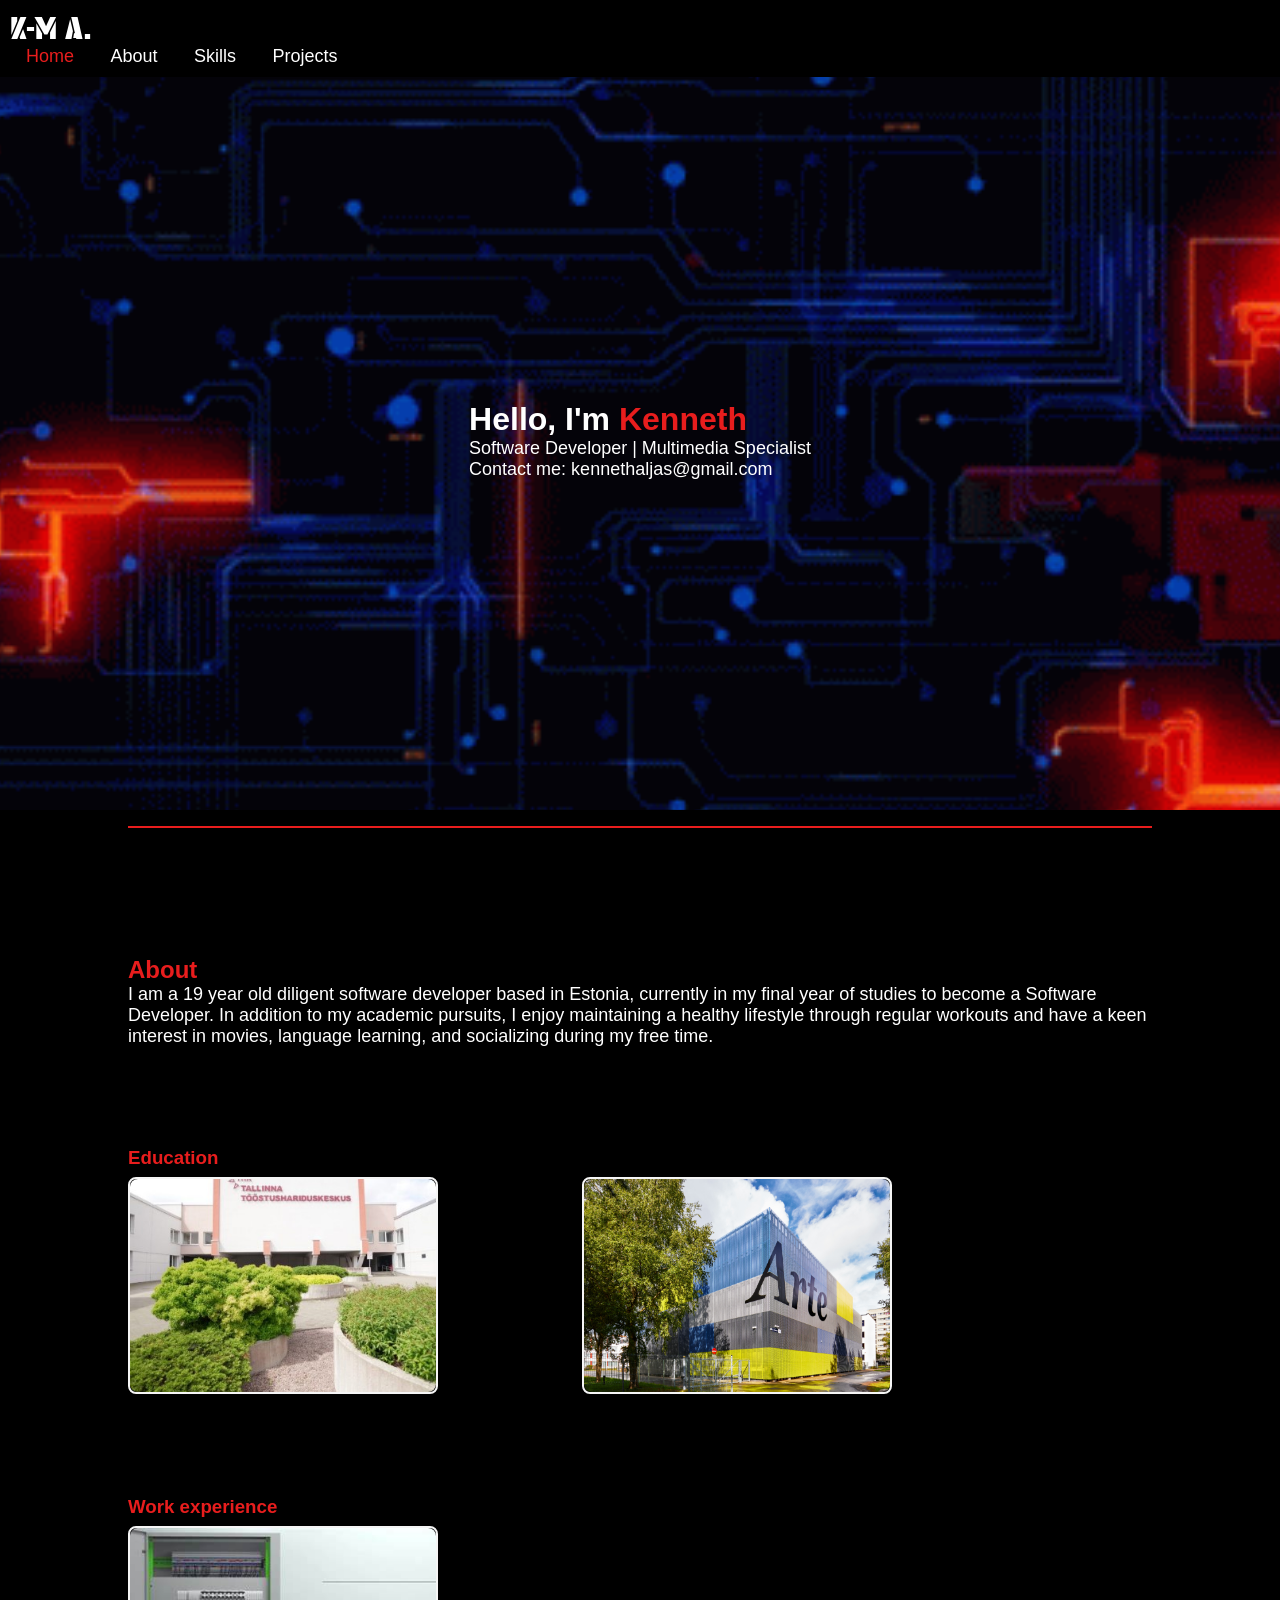
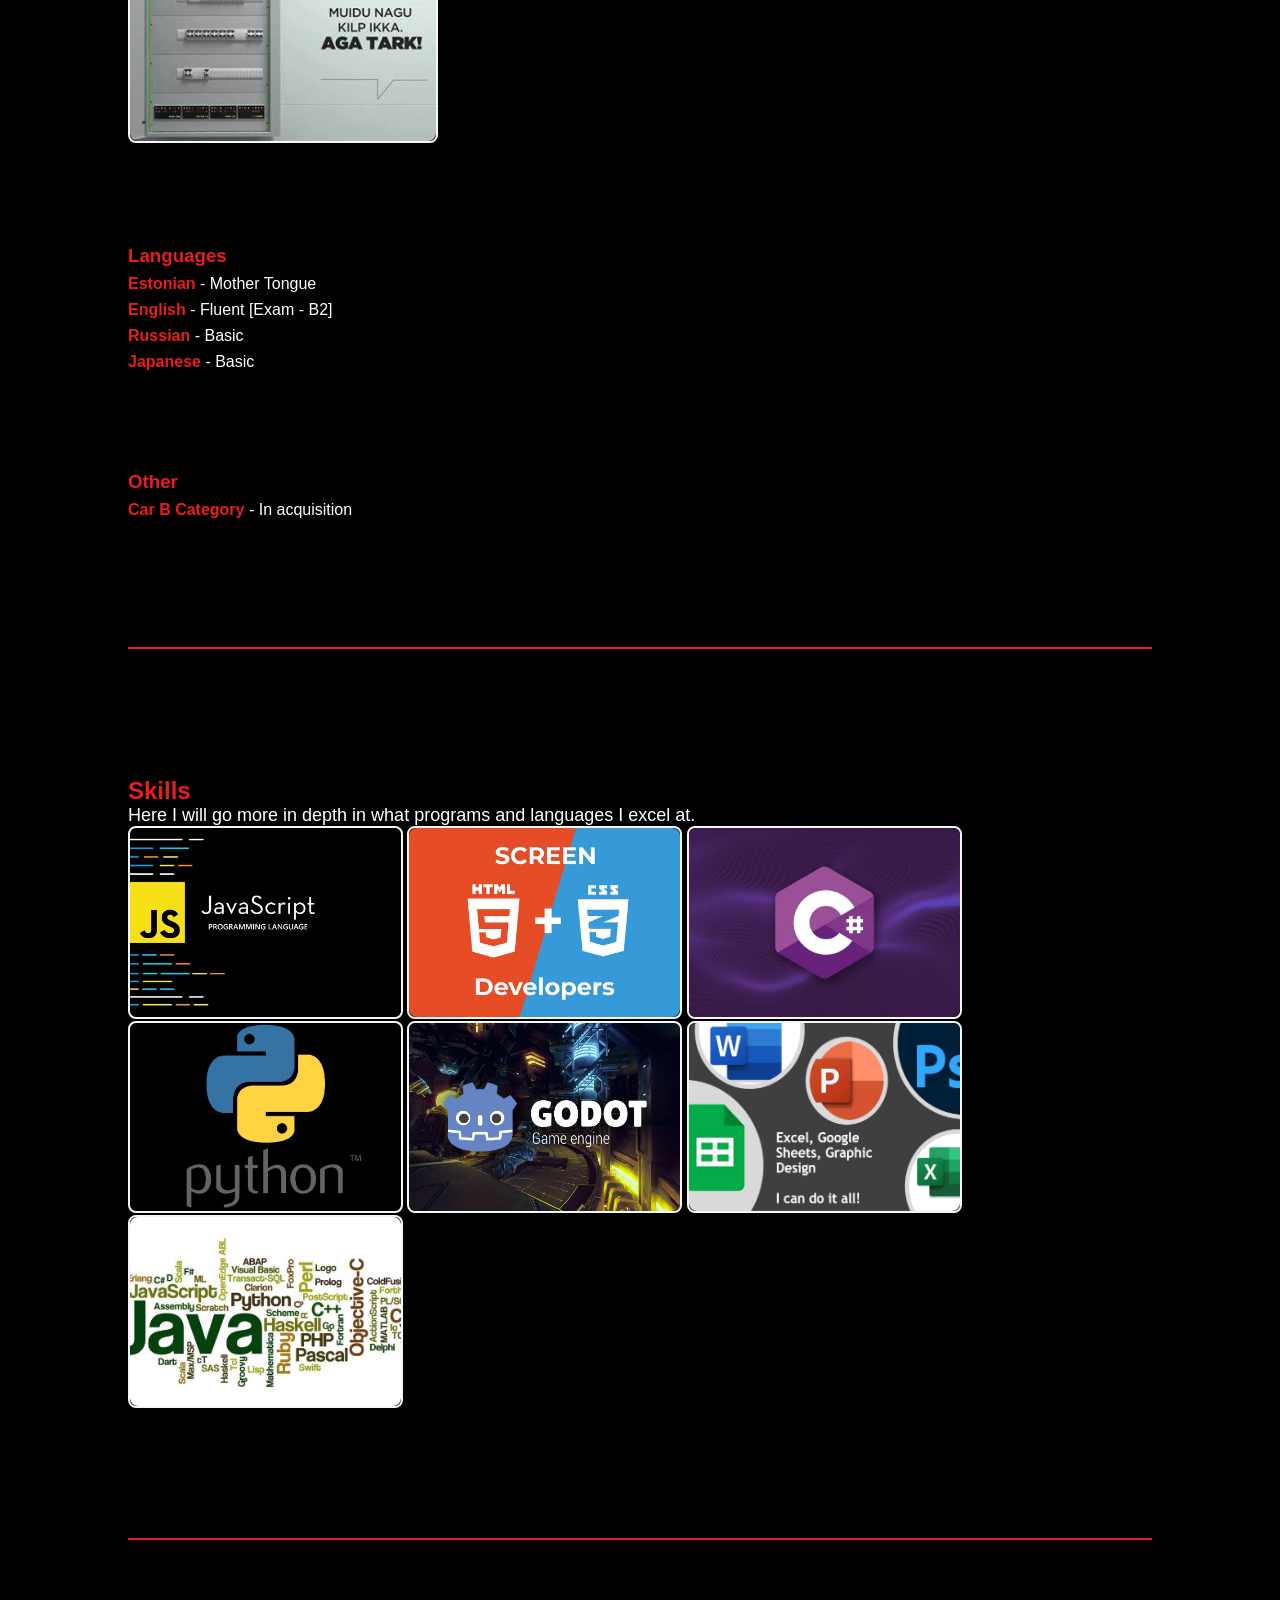
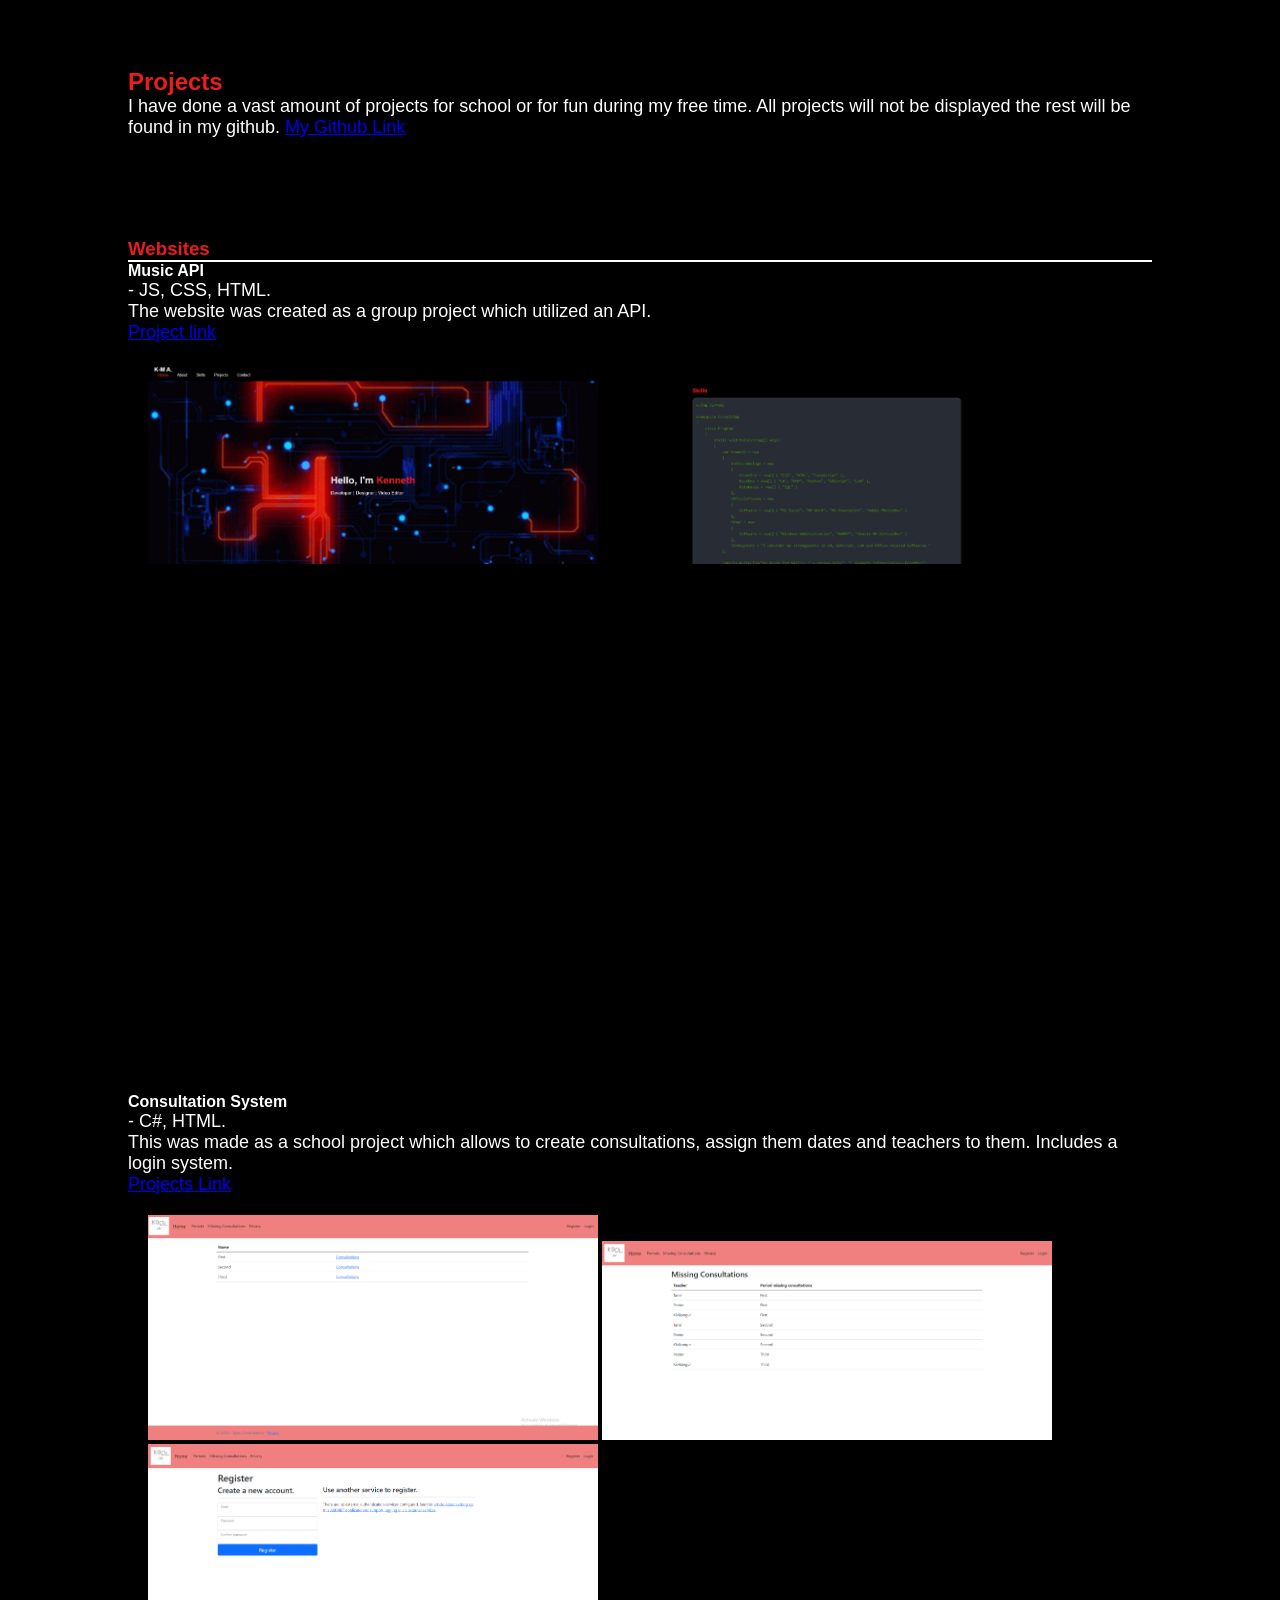
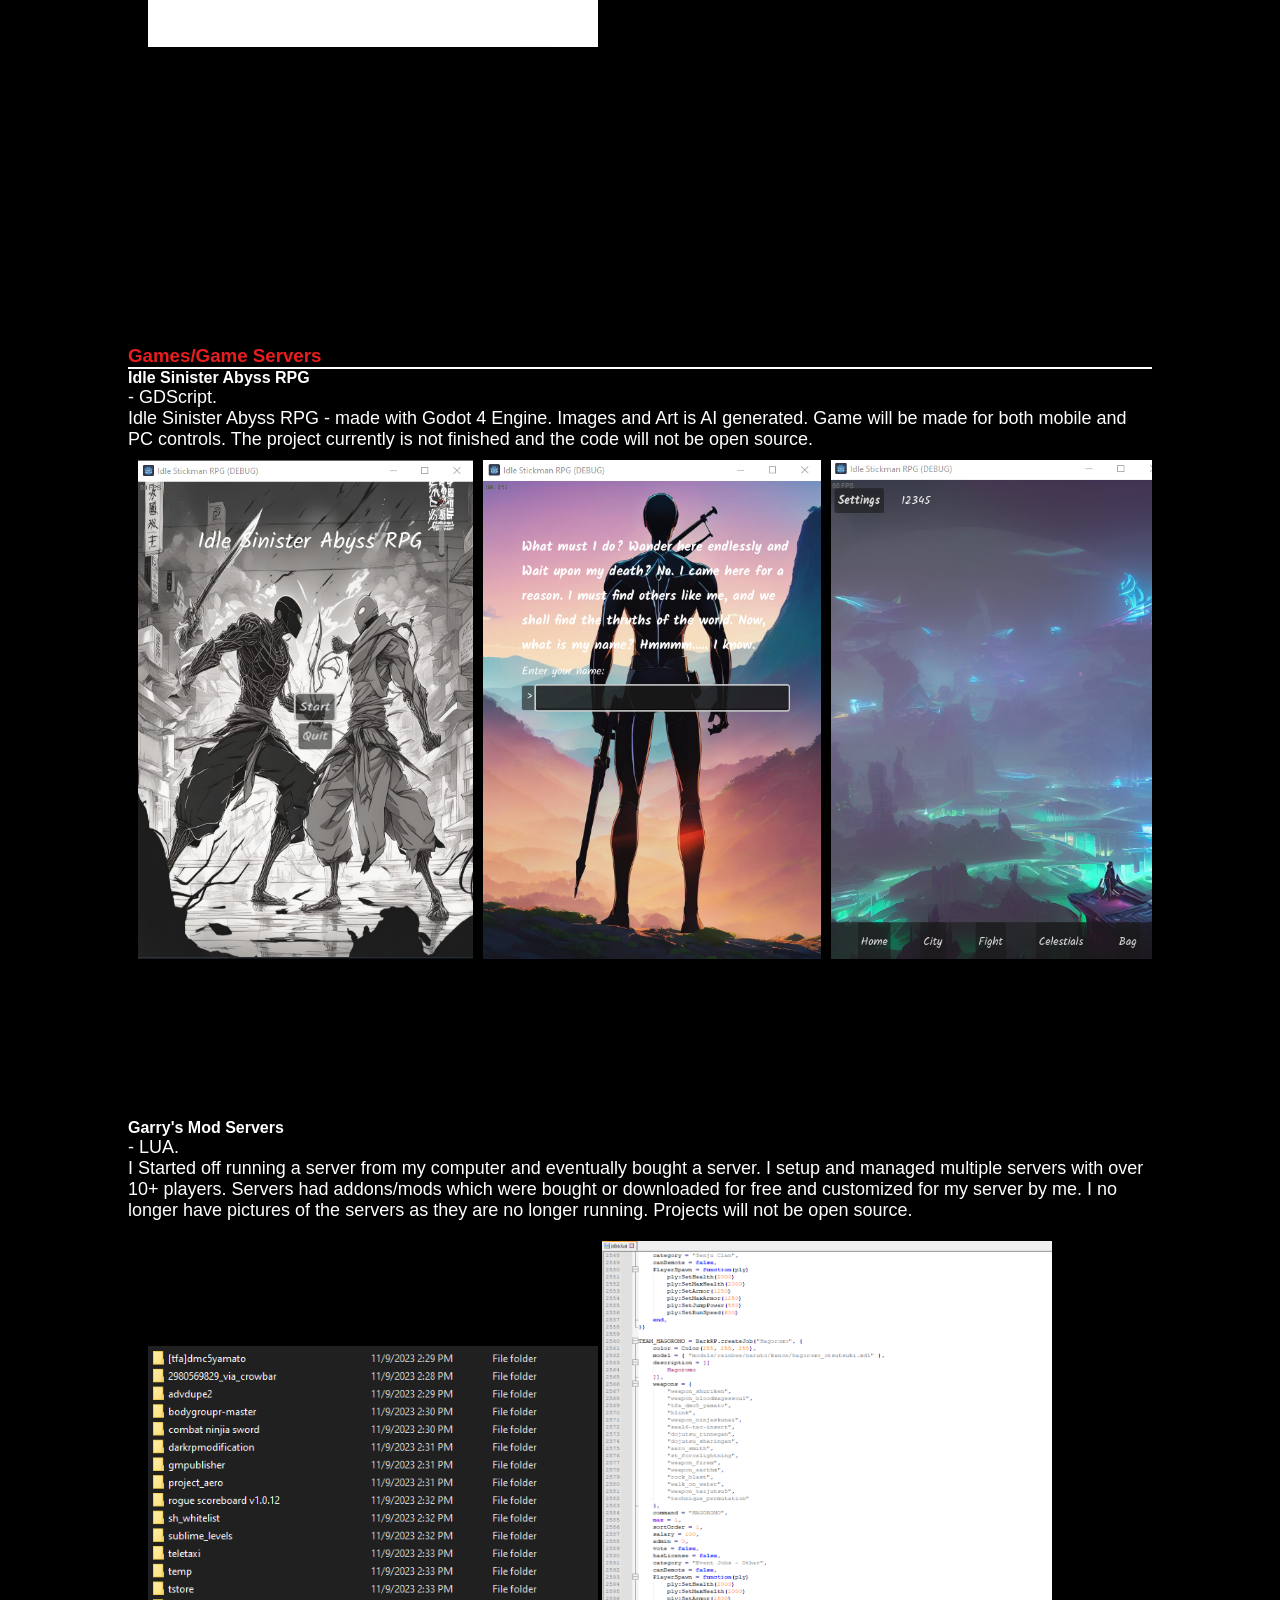
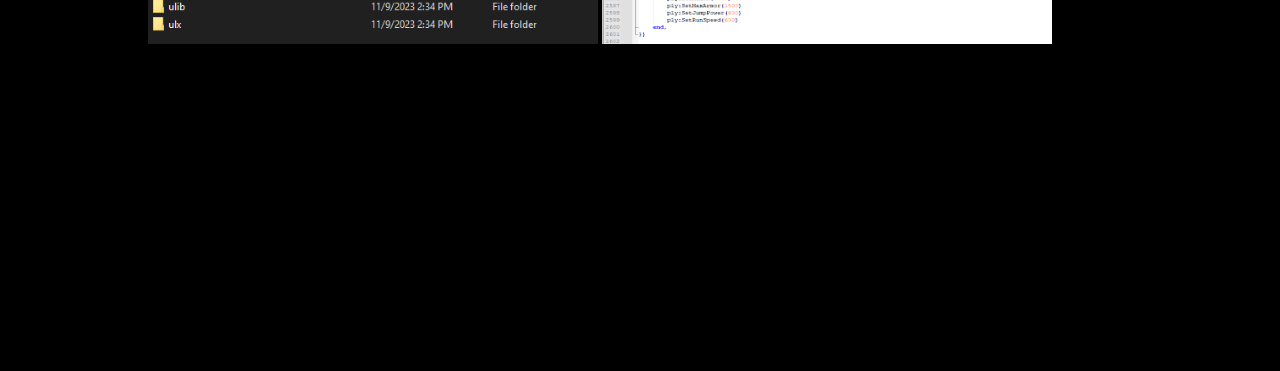
==== docs/portfolioindex.html @ b69f7853 "Update projects." ====
<!DOCTYPE html>
<html lang="en">
<head>
    <meta charset="UTF-8">
    <meta name="viewport" content="width=device-width, initial-scale=1.0">
    <title>Kenneth Portfolio</title>
    <link rel="stylesheet" href="../style.css">
    <link href="https://fonts.googleapis.com/css2?family=Protest+Guerrilla&family=Teko:wght@500&display=swap" rel="stylesheet">
    <link rel="preconnect" href="https://fonts.googleapis.com">
    <link rel="preconnect" href="https://fonts.gstatic.com" crossorigin>
    <link href="https://fonts.googleapis.com/css2?family=Lora:ital,wght@0,400..700;1,400..700&family=Protest+Guerrilla&display=swap" rel="stylesheet">
</head>
<body>

  <!-- Topnav -->
  <header>
      <nav class="topnav">
          <div class="logo">K-M A.</div>
          <div class="nav-links">
              <a href="#home" class="active">Home</a>
              <a href="#about">About</a>
              <a href="#skills">Skills</a>
              <a href="#projects">Projects</a>
          </div>
      </nav>
  </header>


  <!-- Home section-->
  <div id="home" class="home-section">
      <div class="hero-content">
          <h1>Hello, I'm <span class="name-highlight">Kenneth</span></h1>
          <p class="tagline">Software Developer | Multimedia Specialist </p>
          <p>Contact me: kennethaljas@gmail.com </p>
      </div>
  </div>

  <div class="section-divider"></div>


  <!-- About section-->
  <div class="about-section" id="about">
    <h2 class="text-section">About</h2>
    <p>I am a 19 year old diligent software developer based in Estonia, currently in my final year of studies to become a Software Developer. 
        In addition to my academic pursuits, I enjoy maintaining a healthy lifestyle through regular workouts and have a keen interest in movies, 
        language learning, and socializing during my free time.
    </p>
    <div class="about-me-details">
        <!-- Additional details like Education, Language, etc. -->
        <div class="detail-item">
            <h3>Education</h3>
            <div class="education-item">
              <div class="schoolcard">
                <div class="image-box">
                  <img src="../Pictures/TTHK.jpg">
                </div>
                <div class="content">
                  <h2>Tallinna Tööstushariduskeskus</h2>
                    <p>Vocational School</p>
                    <p>Young Software Developer</p>
                    <p>2021 - 2024</p>
                    <p>KKH: 4</p>
                </div>
              </div>
            </div>
            <div class="schoolcard">
              <div class="image-box">
                <img src="../Pictures/ARTE.jpg">
              </div>
              <div class="content">
                <h2>Tallinna Arte Gümnaasium</h2>
                  <p>Basic Education</p>
                  <p>2012 - 2021</p>
                  <p>KKH: 4.13</p>
              </div>
            </div>
        </div>

        <div class="detail-item">
            <h3>Work experience</h3>
            <div class="education-item">
              <div class="schoolcard">
                <div class="image-box">
                  <img src="../Pictures/AT.png">
                </div>
                <div class="content">
                  <h2>Agatark</h2>
                    <p>Internship</p>
                    <p>05/02/2024 - 31/05/2024</p>
                    <p>Worked on web development both front-end and back-end. More specific information can be found in the project section.</p>
                </div>
              </div>
            </div>
        </div>

        <div class="detail-item">
            <h3>Languages</h3>
            <div class="language-item">
                <span class="language-name">Estonian</span> - <span class="language-level">Mother Tongue</span>
            </div>
            <div class="language-item">
                <span class="language-name">English</span> - <span class="language-level">Fluent [Exam - B2]</span>
            </div>
            <div class="language-item">
                <span class="language-name">Russian</span> - <span class="language-level">Basic</span>
            </div>
            <div class="language-item">
                <span class="language-name">Japanese</span> - <span class="language-level">Basic</span>
            </div>
        </div>
        <div class="detail-item">
            <h3>Other</h3>
            <div class="language-item">
                <span class="language-name">Car B Category</span> - <span class="language-level">In acquisition</span>
            </div>
        </div>
    </div>
  </div>


  <div class="section-divider"></div>

  <!-- Skill section-->
  <div class="skill-section" id="skill">
      <h2 class="text-section">Skills</h2>
      <p>Here I will go more in depth in what programs and languages I excel at.</p>

      <div class="card">
          <div class="image-box">
            <img src="../Pictures/skillpics/JS.avif">
          </div>
          <div class="content">
            <h2>Javascript</h2>
              <p>I have executed several projects utilizing JavaScript, which is presently my primary programming language.</p>
          </div>
      </div>

      <div class="card">
          <div class="image-box">
            <img src="../Pictures/skillpics/HTMLnCSS.jpg">
          </div>
          <div class="content">
            <h2>HTML and CSS</h2>
              <p>I often use HTML and CSS along with JS to create websites, I consider these 2 the most fun
              and the ones I excel at.</p>
          </div>
      </div>

      <div class="card">
          <div class="image-box">
            <img src="../Pictures/skillpics/C.jpg">
          </div>
          <div class="content">
            <h2>C#</h2>
              <p>I studied a lot of C# in my school, but it is not my strongpoint.</p>
          </div>
      </div>

      <div class="card">
          <div class="image-box">
            <img src="../Pictures/skillpics/python.png">
          </div>
          <div class="content">
            <h2>Python</h2>
              <p>I have touched Python in my earlier years at school and created a platform game when I was younger using pygames.</p>
          </div>
      </div>

      <div class="card">
          <div class="image-box">
            <img src="../Pictures/skillpics/godot.jpg">
          </div>
          <div class="content">
            <h2>Godot</h2>
              <p>Currently in the process of learning Godot since I am making a game in Godot Engine.</p>
          </div>
      </div>

      <div class="card">
          <div class="image-box">
            <img src="../Pictures/skillpics/multimedia.png">
          </div>
          <div class="content">
            <h2>Multimedia</h2>
              <p>I have worked with various different multimedia programs such as excel, google sheets
              , Photoshop and word.
              </p>
          </div>
      </div>

      <div class="card">
          <div class="image-box">
            <img src="../Pictures/skillpics/Other.jpg">
          </div>
          <div class="content">
            <h2>Other</h2>
              <p>Other things I have some sort of experience in would be SQL, PHP, LUA and admin duties
                  . These are not my strongpoint but I do have some experience.</p>
          </div>
      </div>
  </div>

  <div class="section-divider"></div>

  <section id="projects" class="project-section">
      <div class="container">
          <div class="project-inner">
              <div class="project-content">
                  <div class="project-info">
                    <h2>Projects</h2>
                    <p>
                        I have done a vast amount of projects for school or for fun
                        during my free time.
                        All projects will not be displayed the rest will be found in my
                          github.
                        <a href="https://github.com/Alkems" target="_blank">My Github Link</a>
                    </p>
                </div>
                <div class="project-details">
                  <div class="detail-item">
                      <h3>Websites</h3>
                      <div class="project-item">
                        <div class="project-text">
                            <h4>Music API</h4>
                            <p>
                                - JS, CSS, HTML.<br>
                                The website was created as a group project which utilized an API.<br>
                                <a href="https://github.com/Alkems/Music-api" target="_blank">Project link</a>
                            </p>
                        </div>
                        <div class="project-images">
                            <img src="../Pictures/Portfolio.jpg" alt="Project Image 1">
                            <img src="../Pictures/PORT2.png" alt="Project Image 2">
                        </div>
                    </div>

                      <div class="project-item">
                          <div class="project-text">
                              <h4>Consultation System</h4>
                              <p>
                                  - C#, HTML.<br>
                                  This was made as a school project which allows to create
                                  consultations, assign them dates and teachers to them.
                                  Includes a login system. <br>
                                  <a href="https://github.com/Alkems/Konsultatsiooni-Susteem" target="_blank">Projects Link</a>
                              </p>
                          </div>
                          <div class="project-images">
                              <img src="../Pictures/C1.png" alt="Project Image 1">
                              <img src="../Pictures/C2.png" alt="Project Image 2">
                              <img src="../Pictures/C3.png" alt="Project Image 3">
                          </div>
                      </div>


                      <h3>Games/Game Servers</h3>
                      <div class="project-item">
                          <div class="project-text">
                              <h4>Idle Sinister Abyss RPG</h4>
                              <p>
                                  - GDScript.<br>
                                  Idle Sinister Abyss RPG - made with Godot 4 Engine.
                                  Images and Art is AI generated.
                                  Game will be made for both mobile and PC controls.
                                  The project currently is not finished and the code will not be
                                  open source.
                              </p>
                          </div>
                          <div class="projecti-image">
                              <img src="../Pictures/I1.png" alt="Project Image 1">
                              <img src="../Pictures/I2.png" alt="Project Image 2">
                              <img src="../Pictures/I3.png" alt="Project Image 3">
                              <img src="../Pictures/I4.png" alt="Project Image 4">
                              <img src="../Pictures/I5.png" alt="Project Image 5">
                              <img src="../Pictures/I6.png" alt="Project Image 6">
                              <img src="../Pictures/I7.png" alt="Project Image 7">
                              <img src="../Pictures/I8.png" alt="Project Image 8">
                              <img src="../Pictures/I9.png" alt="Project Image 8">
                          </div>
                      </div>

                      <div class="project-item">
                          <div class="project-text">
                              <h4>Garry's Mod Servers</h4>
                              <p>
                                  - LUA.<br>
                                  I Started off running a server from my computer and
                                    eventually bought a server.
                                  I setup and managed multiple servers with over 10+ players.
                                  Servers had addons/mods which were bought or downloaded
                                    for free and customized for my server by me.
                                  I no longer have pictures of the servers as they are no
                                    longer running.
                                  Projects will not be open source.
                              </p>
                          </div>
                          <div class="project-images">
                              <img src="../Pictures/G2.png" alt="Project Image 1">
                              <img src="../Pictures/G1.png" alt="Project Image 2">
                          </div>
                      </div>
                  </div>
              </div>
          </div>
      </div>
  </section>
</body>
</html>
---- style.css ----
body, html {
    font-family: 'Halis GR', sans-serif;
    background-color: #000;
    color: #fff;
}

p {
    font-size: 18px;
    color: white;
}

h1 {
    font-size: 32px;
    color: white;
}

.text-section {
    color: #e81d1d;
}

.section-divider {
  width:  80%;
  height: 2px;
  background-color: #e81d1d;
  align-items: center;
  margin: 1rem auto;
}







/* Topnav */
header {
    position: fixed;
    top:  0;
    left: 0;
    width: 100%;
    z-index: 1000;
    display: flex;
    justify-content: space-between;
    align-items: center;
    padding: 10px 10px;
    background-color: #000;
}

.logo {
    font-size: 30px;
    font-family: "Protest Guerrilla", sans-serif;
    color: #fff;
}

.nav-links a {
    color: #fff;
    text-decoration: none;
    padding: 0.5rem 1rem;
    transition: color 0.3s;
    font-size: 18px;
}

.nav-links a:hover, .nav-links a.active {
    color: #e81d1d;
}








/* Home */
.home-section {
    padding-top: 70px;
    display: flex;
    align-items: center;
    justify-content: center;
    height: 90vh;
    background: url('Pictures/tech.gif') no-repeat center center fixed;
    background-size: cover;
}

.name-highlight {
    color: #e81d1d;
}








/* About section */
.about-section {
    margin: 10%;
    width:  80%;
}


.AT {
    height: 150px;
    width:  150px;
}

.education-item {
    display: inline-block;
    width: 50vh;
}

.schoolcard {
  width: 310px;
  aspect-ratio: 1 / 0.7;
  border-radius: 8px;
  position: relative;
  cursor: pointer;
  border: 2px solid whitesmoke;
  display: inline-block;
}
.schoolcard .image-box {
  width:  100%;
  height: 100%;
  border-radius: inherit;
}
.schoolcard .image-box img {
  width:  100%;
  height: 100%;
  object-fit: cover;
  object-position: 50% 90%;
  border-radius: inherit;
  transition: 0.5s ease-in-out;
}

.schoolcard::after {
  content: "";
  position: absolute;
  inset: 0;
  border: 2px solid white;
  border-radius: inherit;
  opacity: 0;
  transition: 0.4s ease-in-out;
}

.schoolcard:hover img {
  filter: grayscale(1) brightness(0.15);
}
.schoolcard:hover::after {
  opacity: 1;
  inset: 20px;
}
.schoolcard:hover .content h2 {
  scale:   1;
  opacity: 1;
}
.schoolcard:hover .content P {
  opacity: 1;
  transform: translateY(0);
}

.detail-item {
    margin-top: 100px;
}

.about-me-details .detail-item {
    margin-bottom: 1.5rem;
}

.about-me-details .detail-item h3 {
    color: #e81d1d;
    margin-bottom: 0.5rem;
}

.language-item {
    margin-bottom: 0.5rem;
}

.language-name {
    color: #e81d1d;
    font-weight: bold;
}

.language-level {
    color: #fff;
}
  






/* Skill section */
.skill-section {
    width:  80%;
    margin: 10%;
}

* {
    margin: 0;
    box-sizing: border-box;
  }
.card {
    width: 275px;
    aspect-ratio: 1 / 0.7;
    border-radius: 8px;
    position: relative;
    cursor: pointer;
    border: 2px solid whitesmoke;
    display: inline-block;
  }
  .card .image-box {
    width:  100%;
    height: 100%;
    border-radius: inherit;
  }
  .card .image-box img {
    width:  100%;
    height: 100%;
    object-fit: cover;
    object-position: 50% 90%;
    border-radius: inherit;
    transition: 0.5s ease-in-out;
  }
  
  .card::after {
    content: "";
    position: absolute;
    inset: 0;
    border: 2px solid white;
    border-radius: inherit;
    opacity: 0;
    transition: 0.4s ease-in-out;
  }
  
  .card:hover img {
    filter: grayscale(1) brightness(0.15);
  }
  .card:hover::after {
    opacity: 1;
    inset: 20px;
  }
  
  .content {
    width: 80%;
    position: absolute;
    top:  50%;
    left: 50%;
    transform: translate(-50%, -50%);
    text-align: center;
  }
  
  .content h2,
  .content p {
    opacity: 0;
    transition: 0.4s 0.2s ease;
  }
  .content h2 {
    margin-bottom: 12px;
    scale: 0.7;
  }
  .content p {
    font-size: 14px;
    line-height: 1.5;
    color: #d1d1d1;
    transform: translateY(50%);
  }
  .card:hover .content h2 {
    scale:   1;
    opacity: 1;
  }
  .card:hover .content P {
    opacity: 1;
    transform: translateY(0);
  }







  /* Project section */
  .project-section {
    margin: 10%;
    width:  80%;
  }
  
  .project-section h2, .project-section h3  {
    color: #e81d1d;
  }

  .project-section h3  {
    border-bottom: 2px solid white;
  }

  .project-images {
    overflow-y: auto;
    gap: 10px;
    padding: 20px;
    height: 600px;
    width: auto;
    margin-bottom: 150px;
}

.project-images img {
    width: 450px;
    object-fit: cover;
}


.projecti-image {
  margin-bottom: 150px;
  display: flex;
  overflow-x: auto;
  gap: 10px;
  padding: 10px;
}

.projecti-image img {
  max-height: 500px;
  object-fit: cover;
}
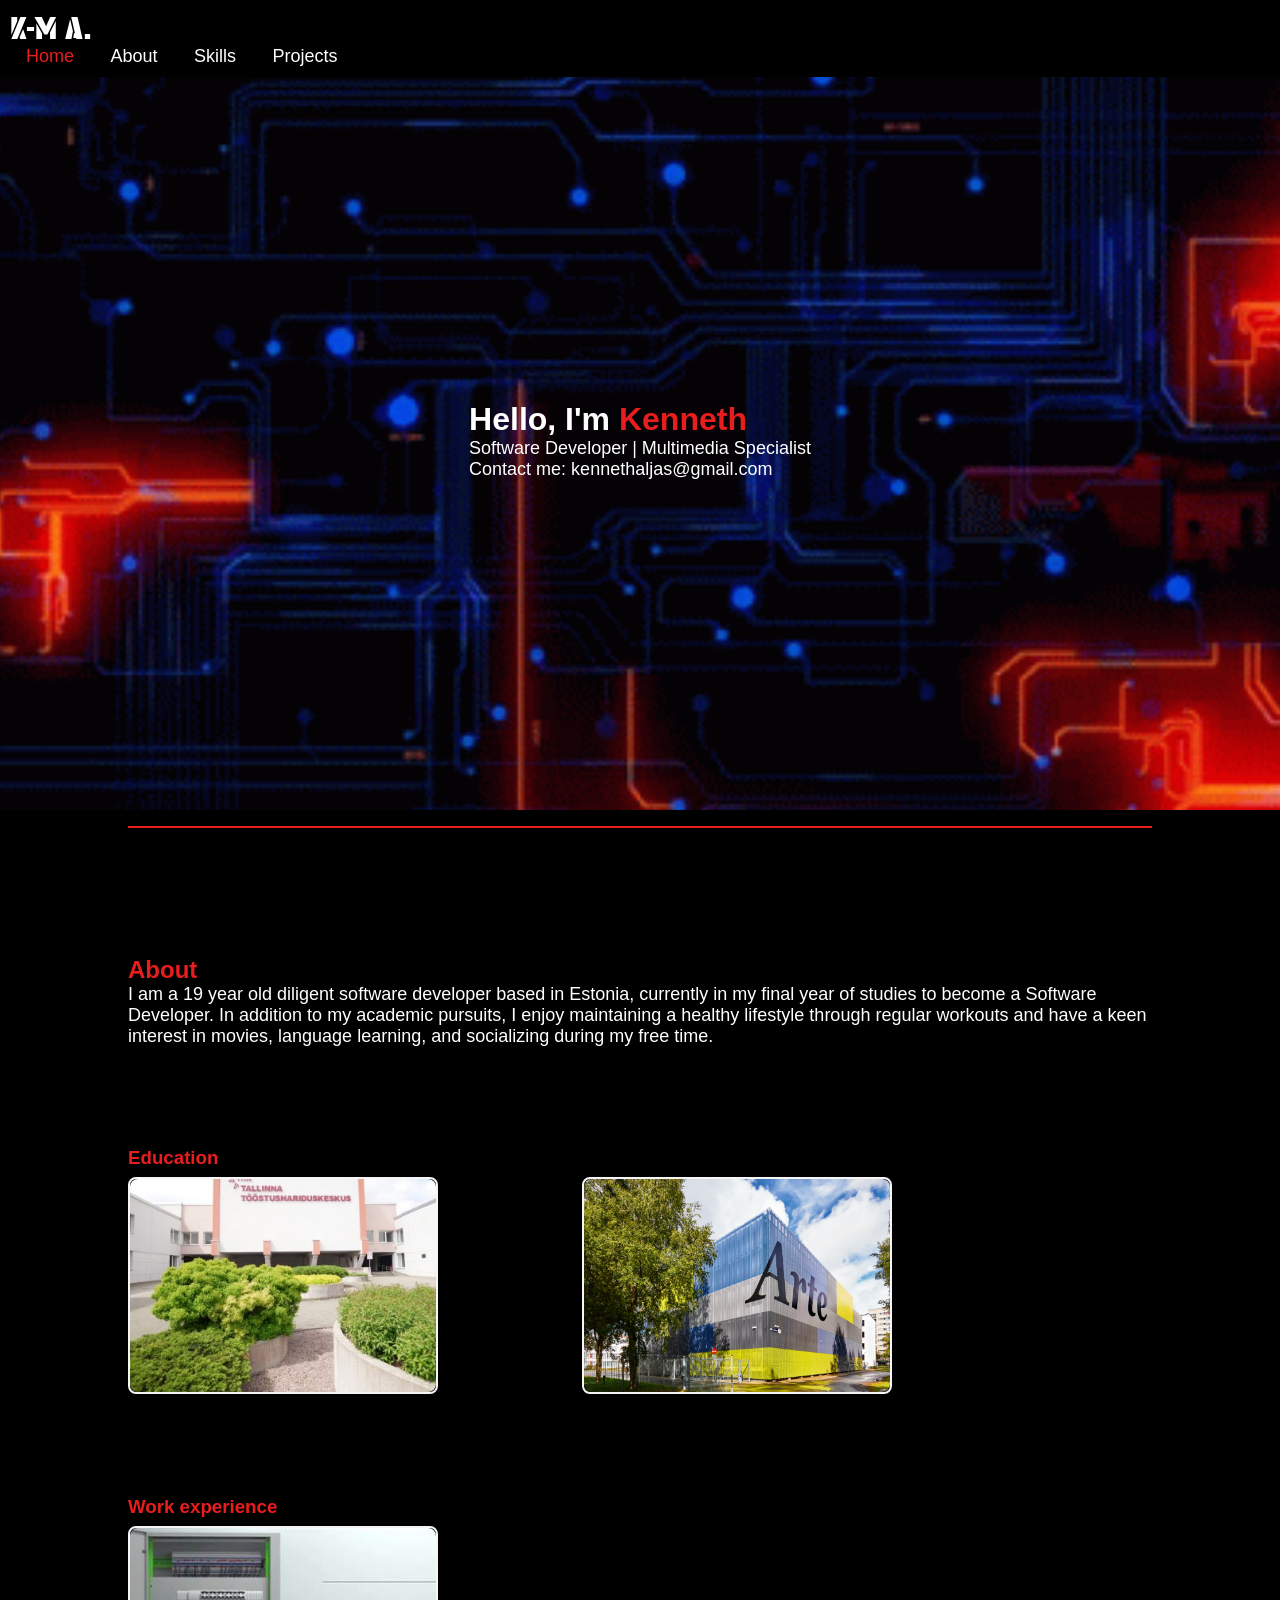
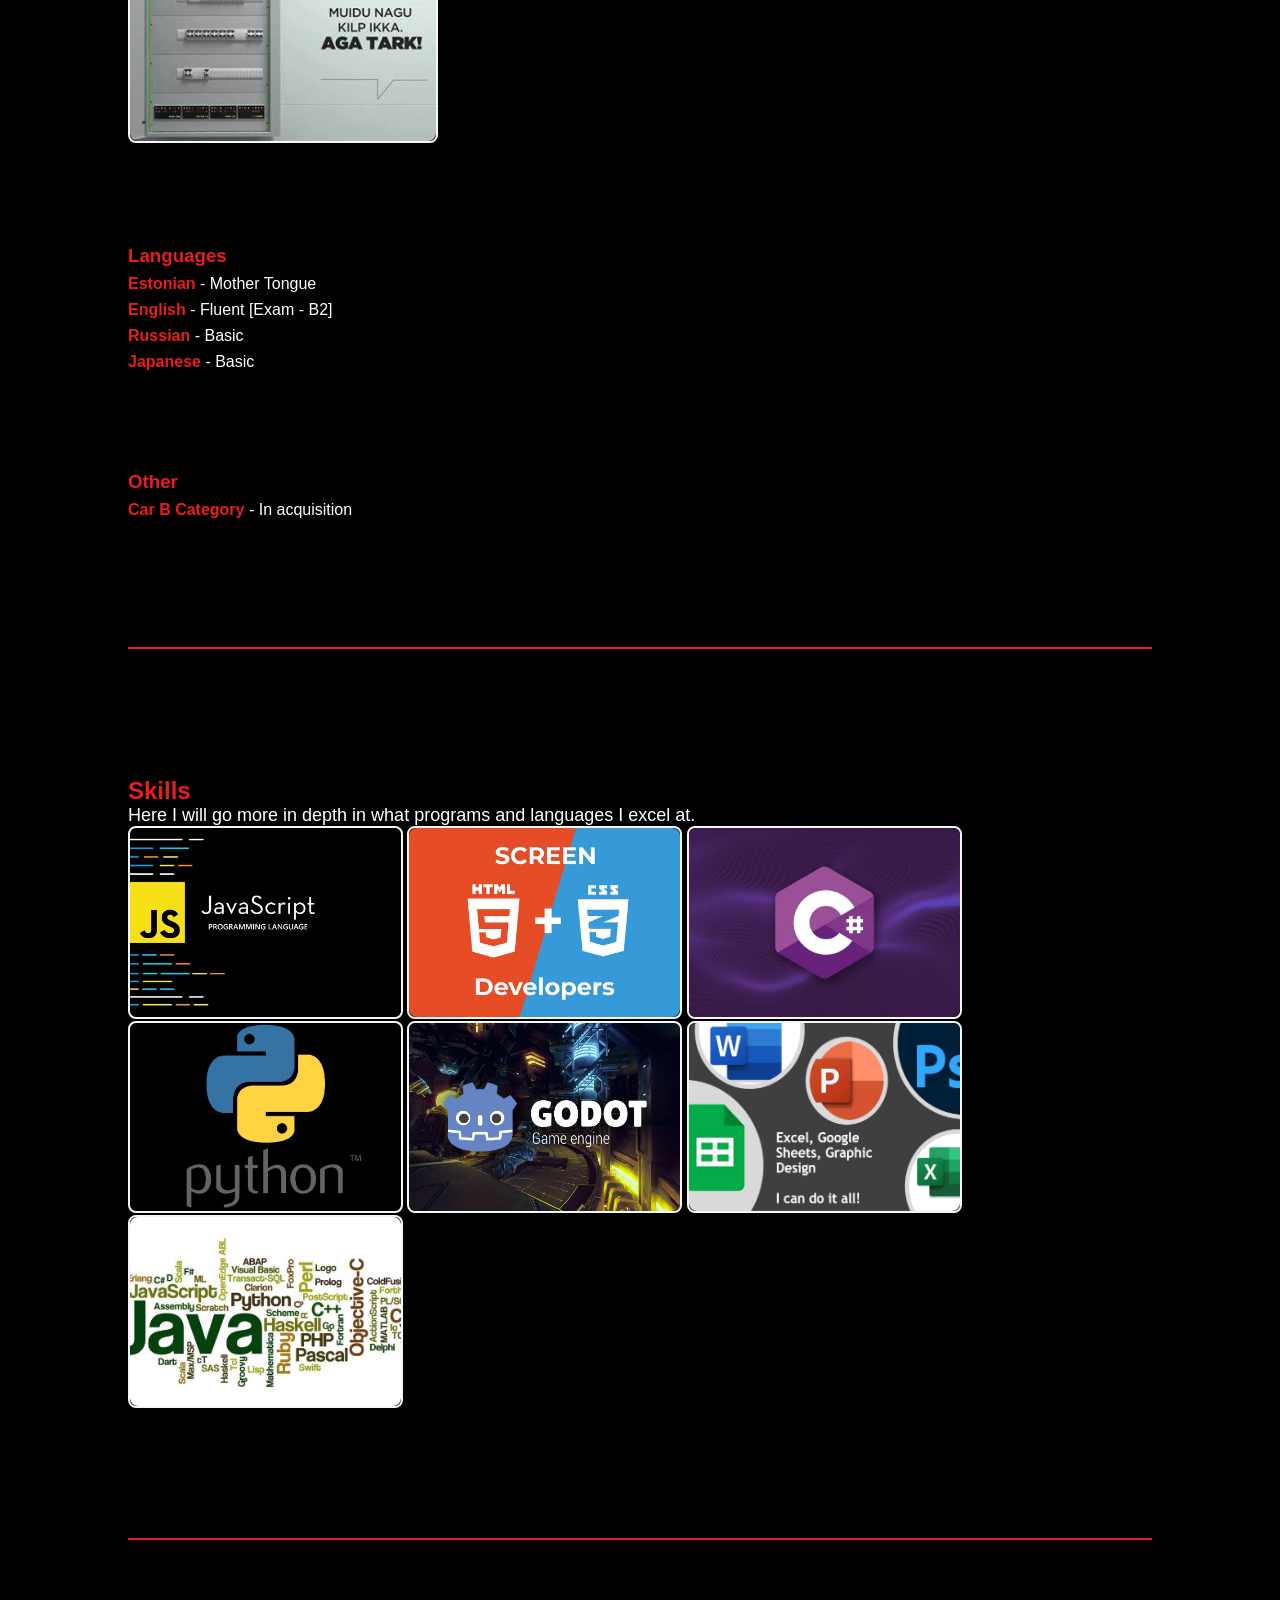
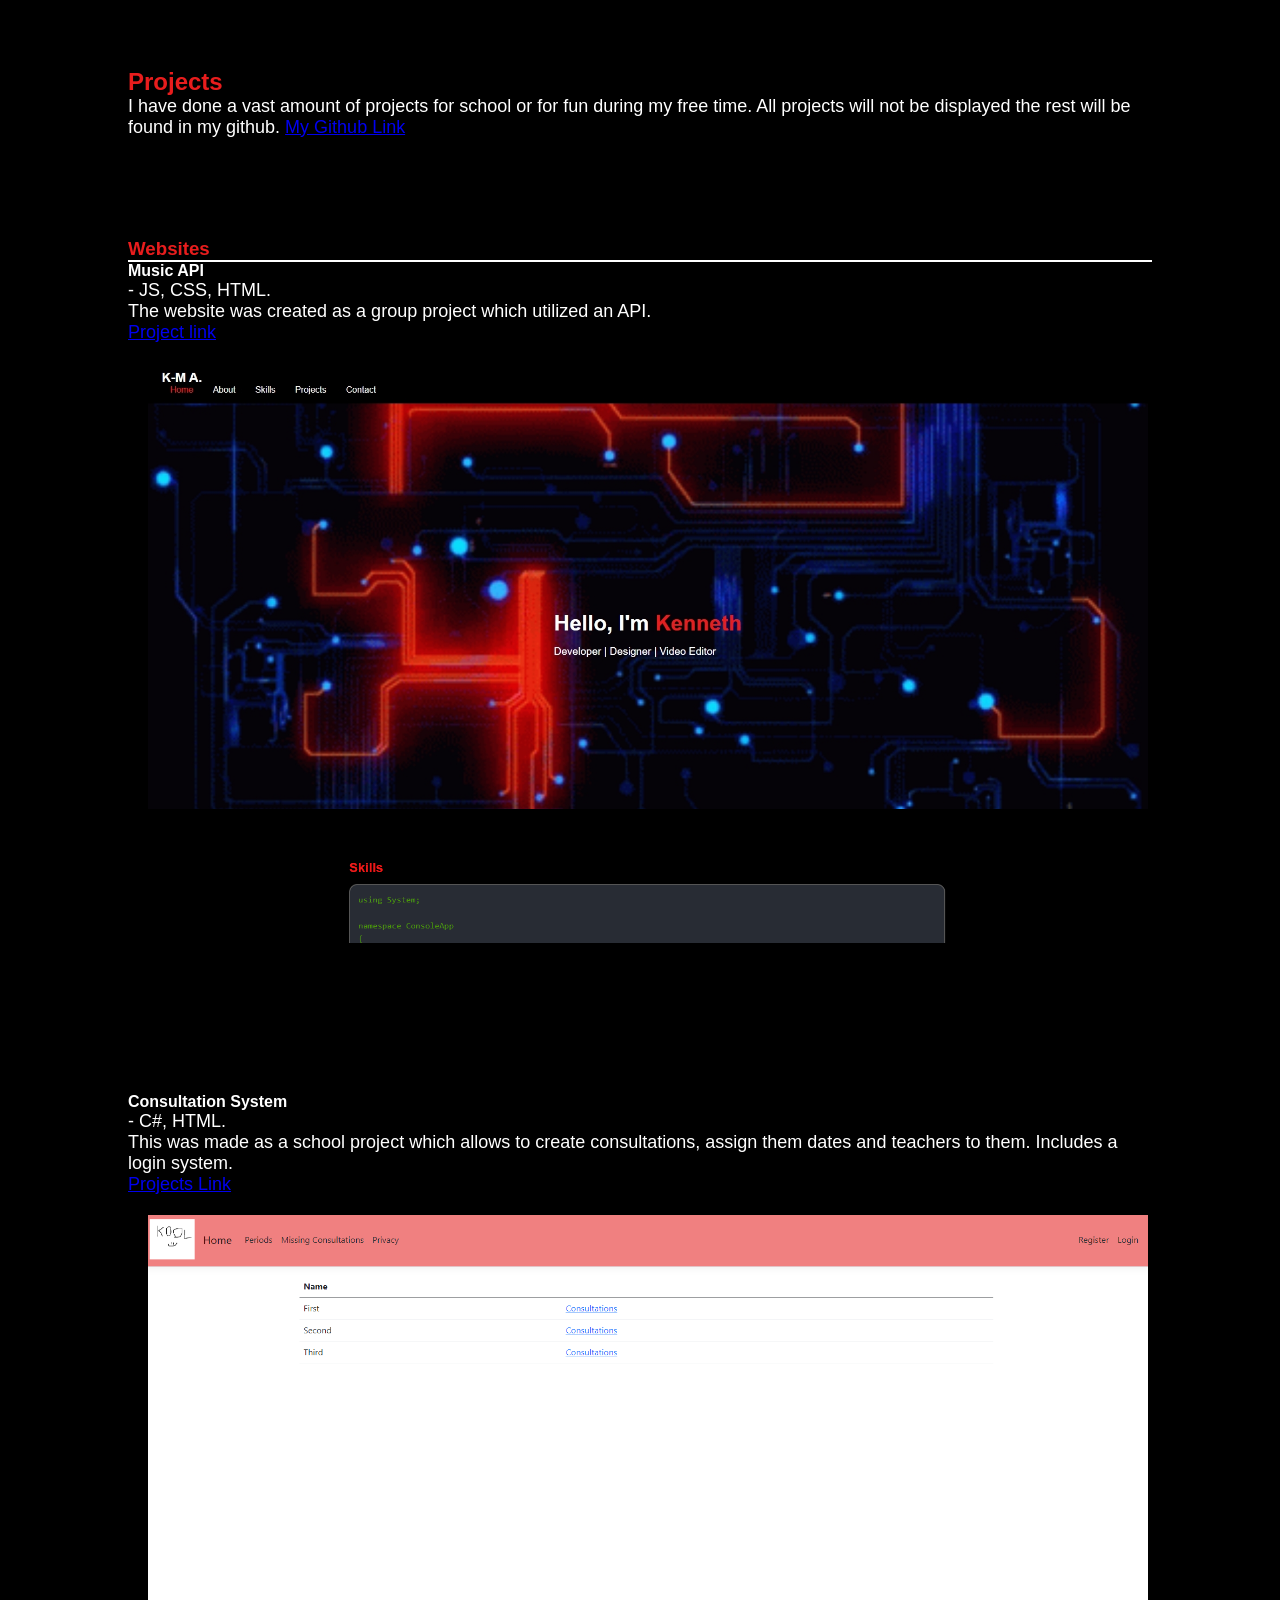
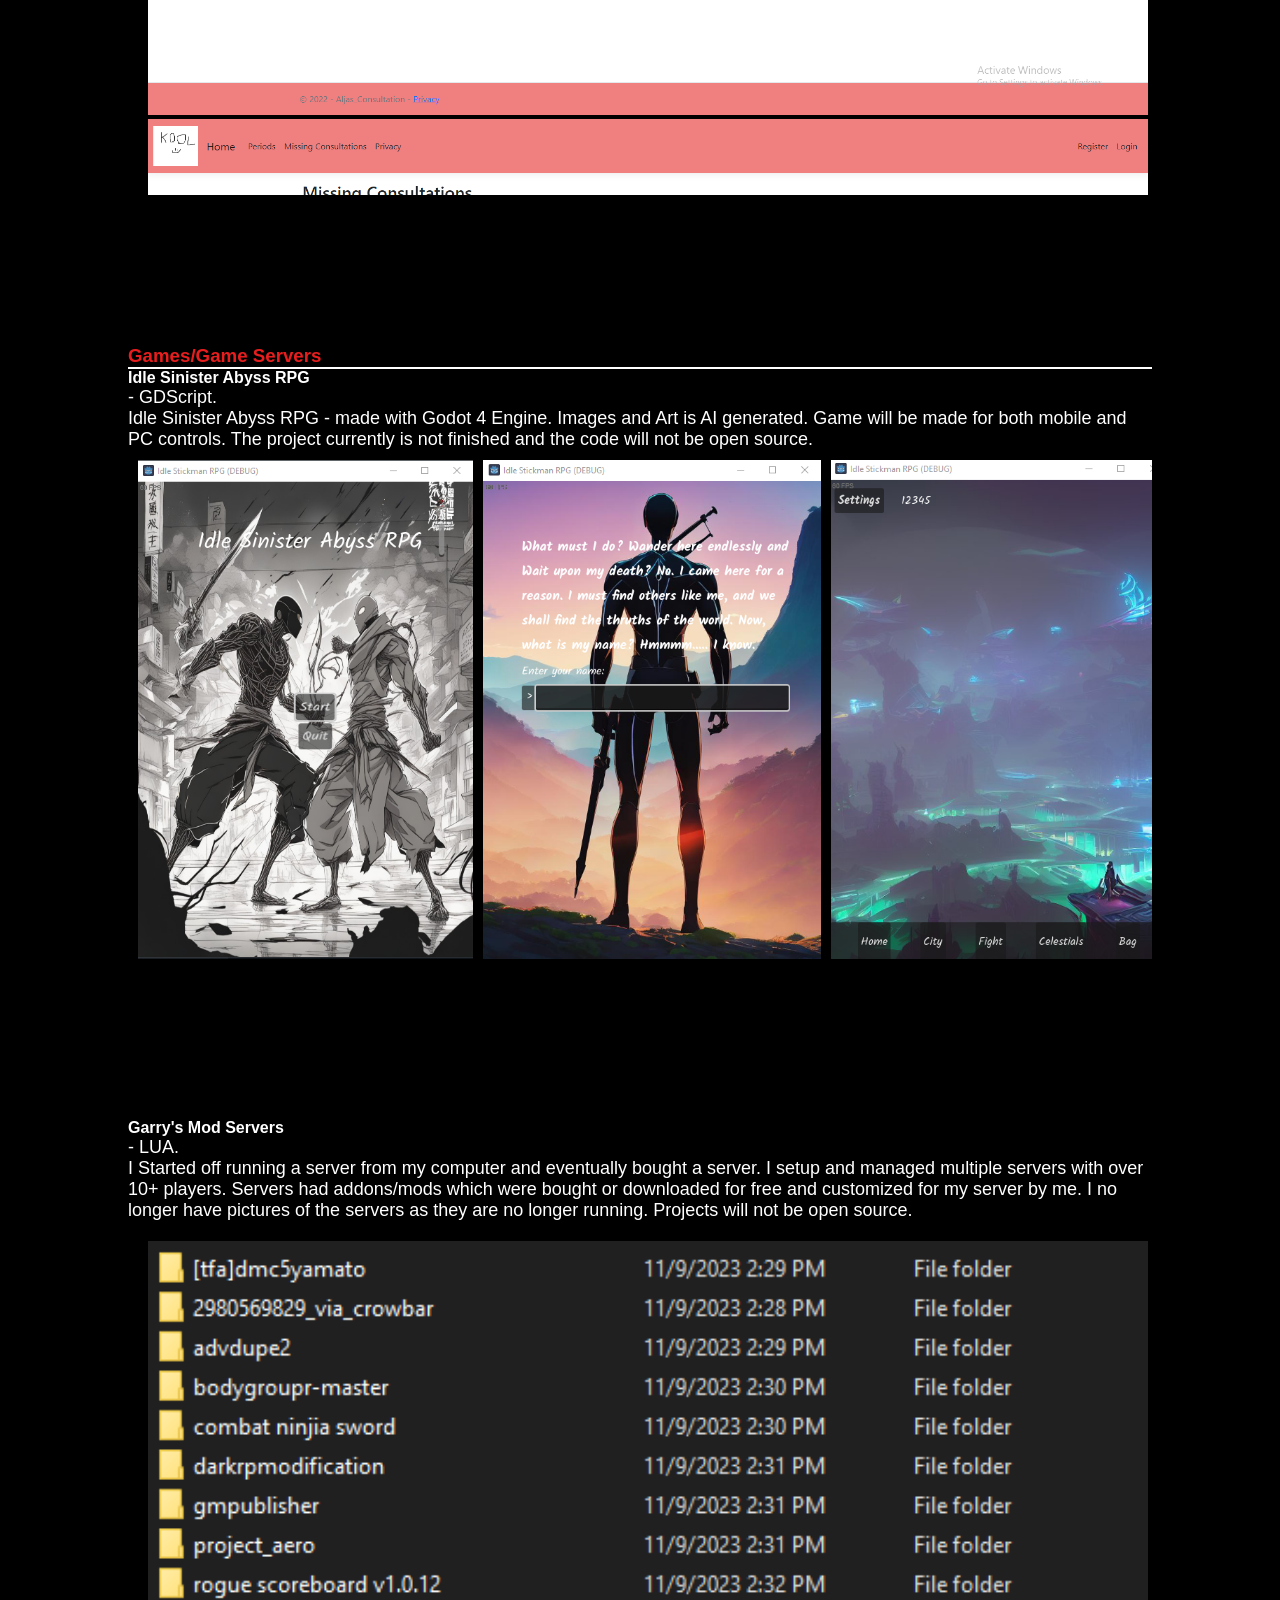
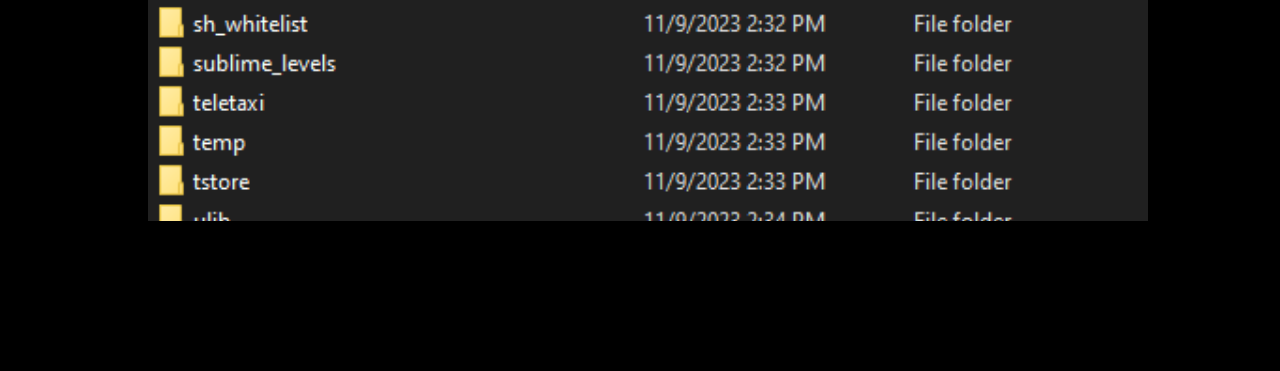
==== commit f94198ae: "Fix project image styles. Reword skill sentences. Add mobile function to include tap instead of hove" ====
--- a/docs/portfolioindex.html
+++ b/docs/portfolioindex.html
@@ -19,7 +19,7 @@
           <div class="nav-links">
               <a href="#home" class="active">Home</a>
               <a href="#about">About</a>
-              <a href="#skills">Skills</a>
+              <a href="#skill">Skills</a>
               <a href="#projects">Projects</a>
           </div>
       </nav>
@@ -141,8 +141,8 @@
           </div>
           <div class="content">
             <h2>HTML and CSS</h2>
-              <p>I often use HTML and CSS along with JS to create websites, I consider these 2 the most fun
-              and the ones I excel at.</p>
+              <p>
+                I excel in creating professional and engaging websites, with a particular passion and proficiency in HTML, CSS, and JavaScript, which I find both enjoyable and rewarding to work with.</p>
           </div>
       </div>
 
@@ -162,7 +162,7 @@
           </div>
           <div class="content">
             <h2>Python</h2>
-              <p>I have touched Python in my earlier years at school and created a platform game when I was younger using pygames.</p>
+              <p>I have touched Python in my earlier years of school and created a platform game when I was younger using pygames.</p>
           </div>
       </div>
 
@@ -183,7 +183,7 @@
           <div class="content">
             <h2>Multimedia</h2>
               <p>I have worked with various different multimedia programs such as excel, google sheets
-              , Photoshop and word.
+              , Photoshop and microsoft word.
               </p>
           </div>
       </div>
@@ -194,8 +194,8 @@
           </div>
           <div class="content">
             <h2>Other</h2>
-              <p>Other things I have some sort of experience in would be SQL, PHP, LUA and admin duties
-                  . These are not my strongpoint but I do have some experience.</p>
+              <p>Other skills I have some sort of experience in would be SQL, PHP, LUA and admin duties. 
+                These are not my strongpoints but I do have some experience in them.</p>
           </div>
       </div>
   </div>
@@ -304,5 +304,7 @@
           </div>
       </div>
   </section>
+
+  <script src="../docs/portfoliobackend.js"></script>
 </body>
 </html>
--- a/style.css
+++ b/style.css
@@ -67,6 +67,28 @@
 
 
 
+.card.is-tapped img,
+.schoolcard.is-tapped img {
+  filter: grayscale(1) brightness(0.15);
+}
+
+.card.is-tapped::after,
+.schoolcard.is-tapped::after {
+  opacity: 1;
+  inset: 20px;
+}
+
+.card.is-tapped .content h2,
+.schoolcard.is-tapped .content h2 {
+  scale:   1;
+  opacity: 1;
+}
+
+.card.is-tapped .content p,
+.schoolcard.is-tapped .content p {
+  opacity: 1;
+  transform: translateY(0);
+}
 
 
 
@@ -241,6 +263,14 @@
     opacity: 1;
     inset: 20px;
   }
+
+  .card:touch img {
+    filter: grayscale(1) brightness(0.15);
+  }
+  .card:hover::after {
+    opacity: 1;
+    inset: 20px;
+  }
   
   .content {
     width: 80%;
@@ -305,7 +335,7 @@
 }
 
 .project-images img {
-    width: 450px;
+    width: 1000px;
     object-fit: cover;
 }
 
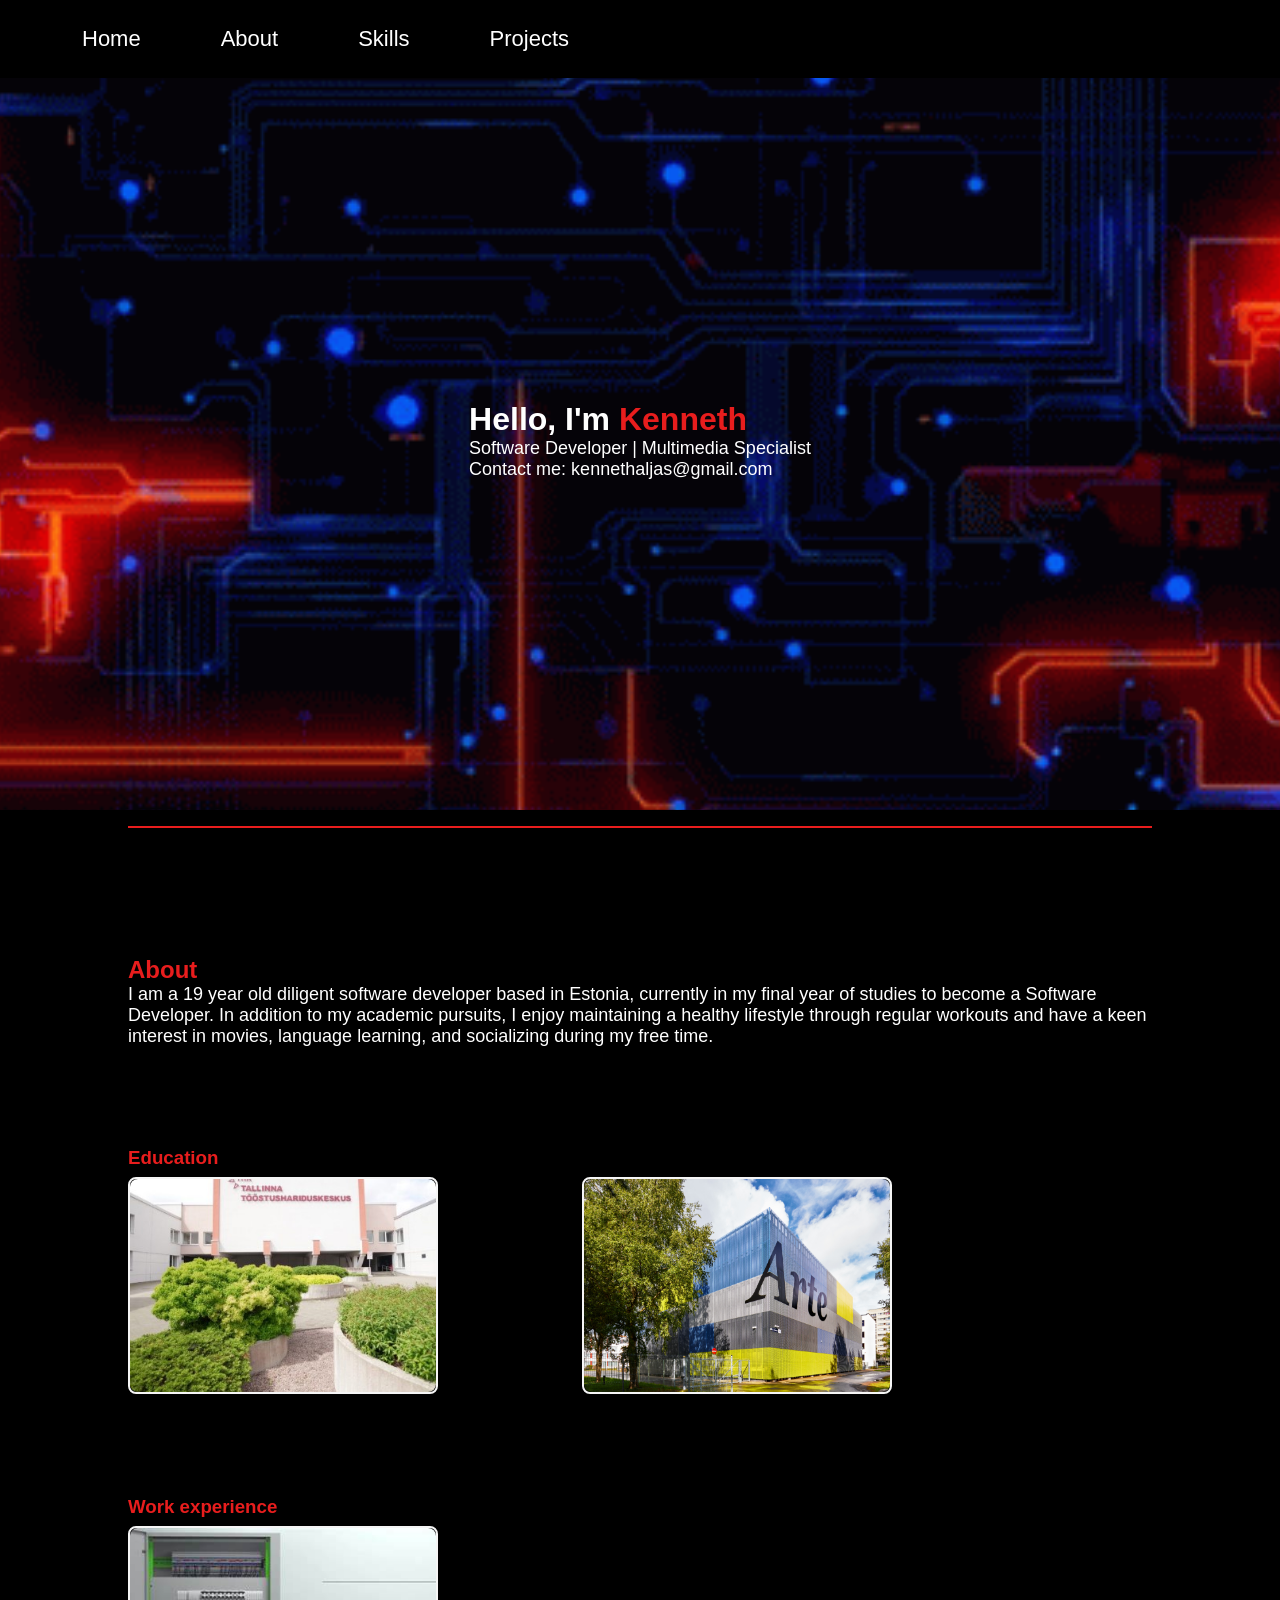
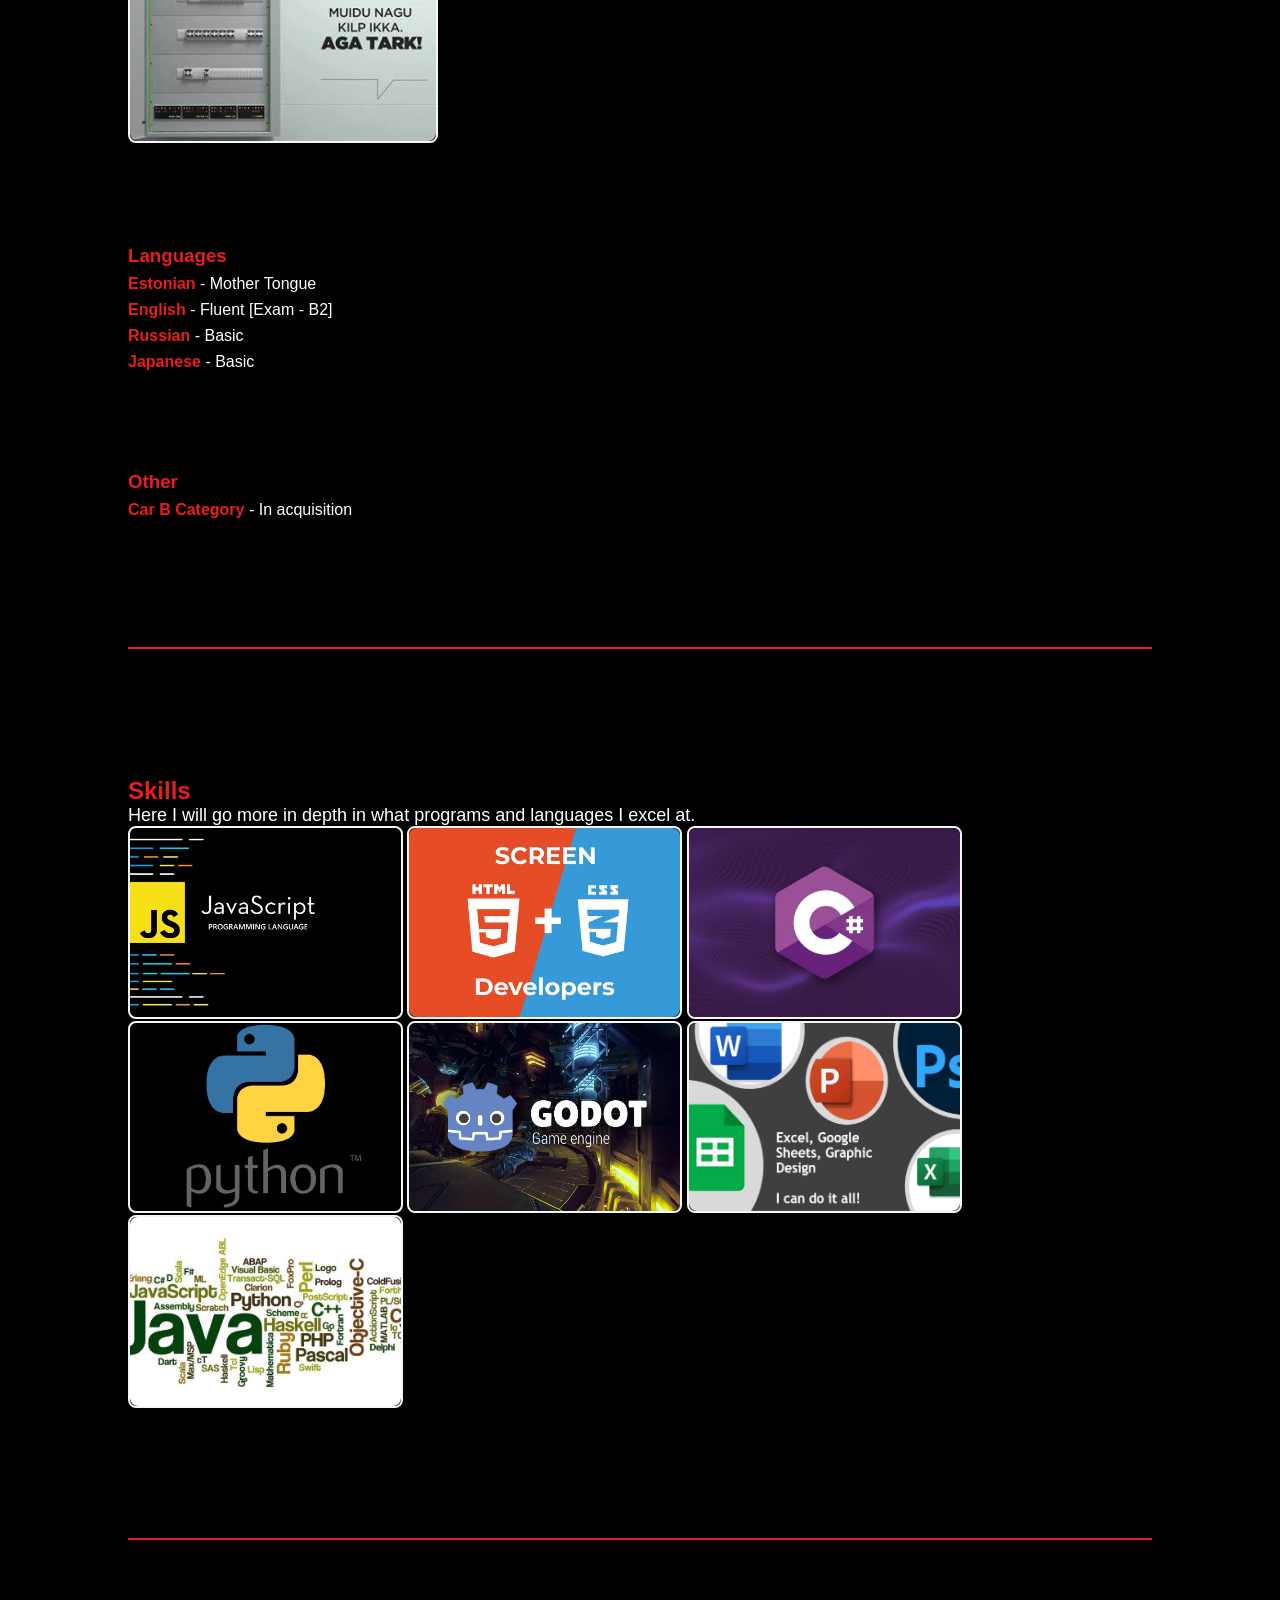
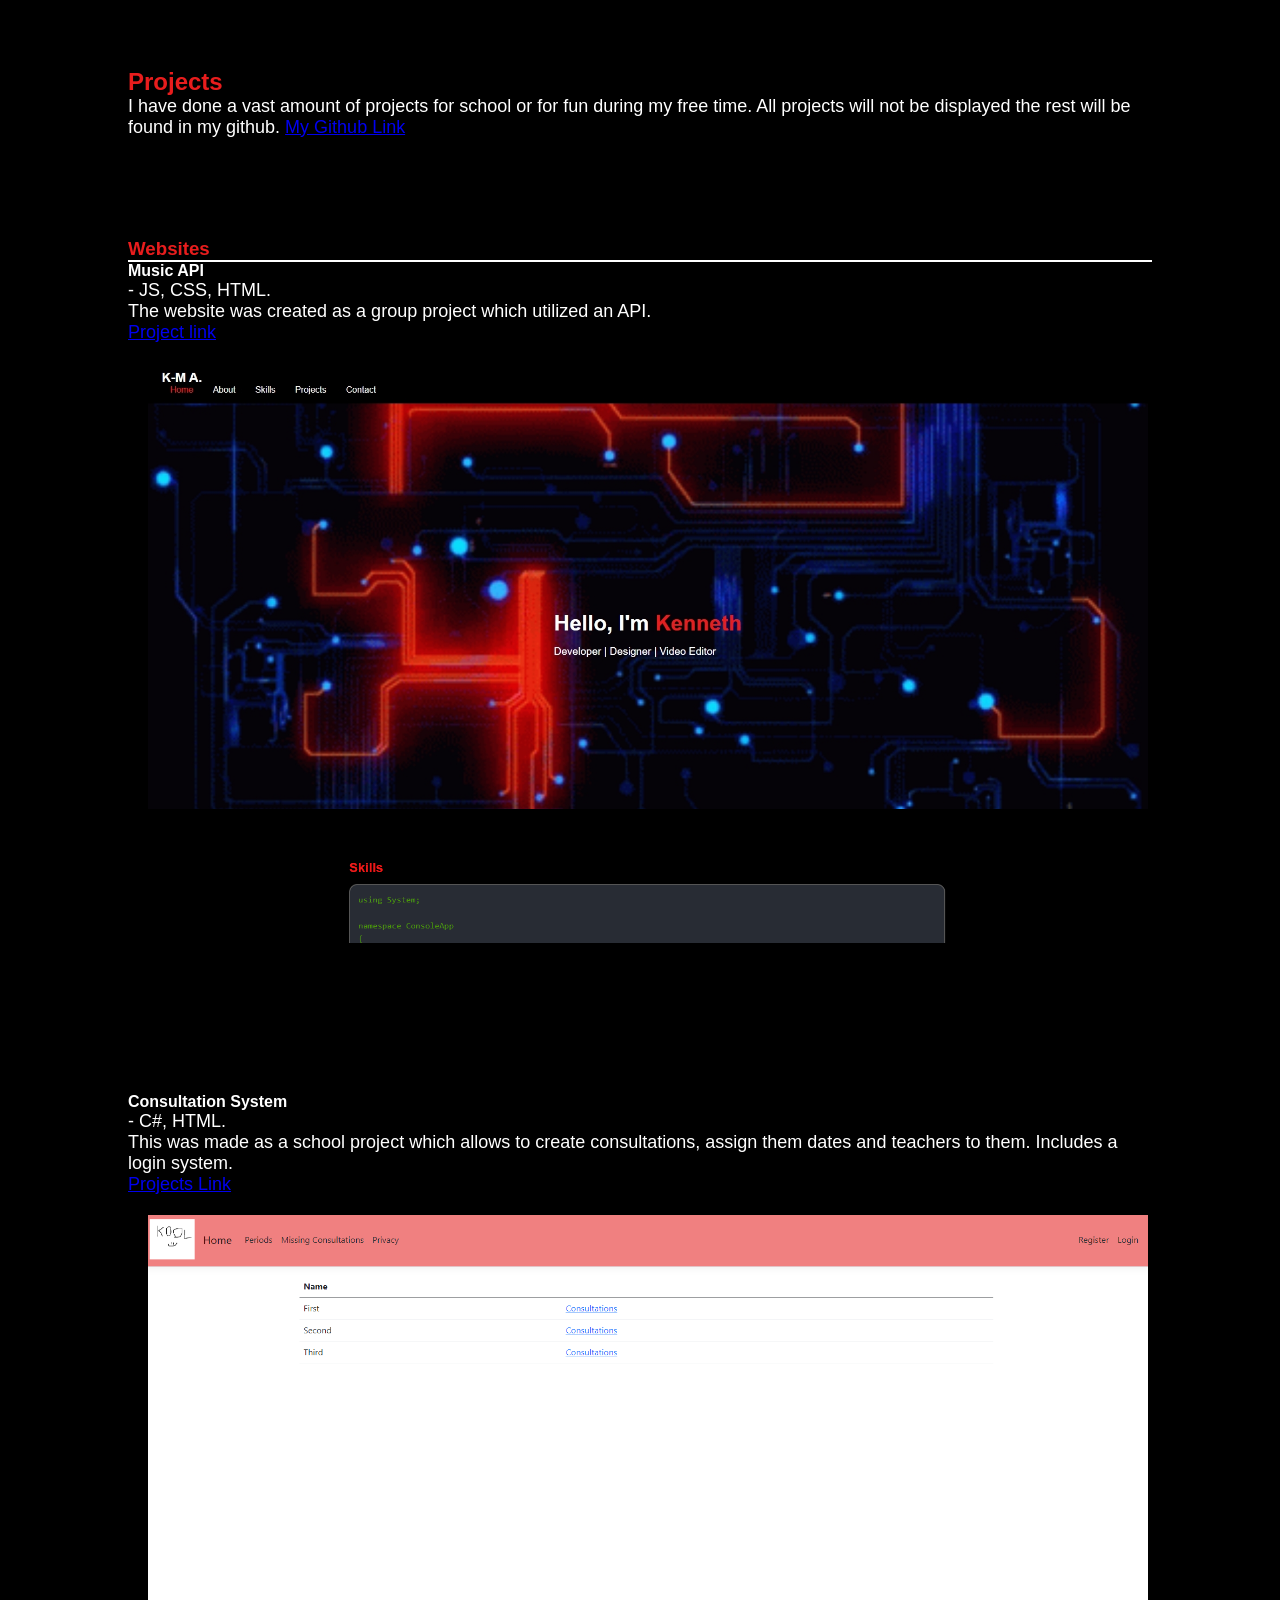
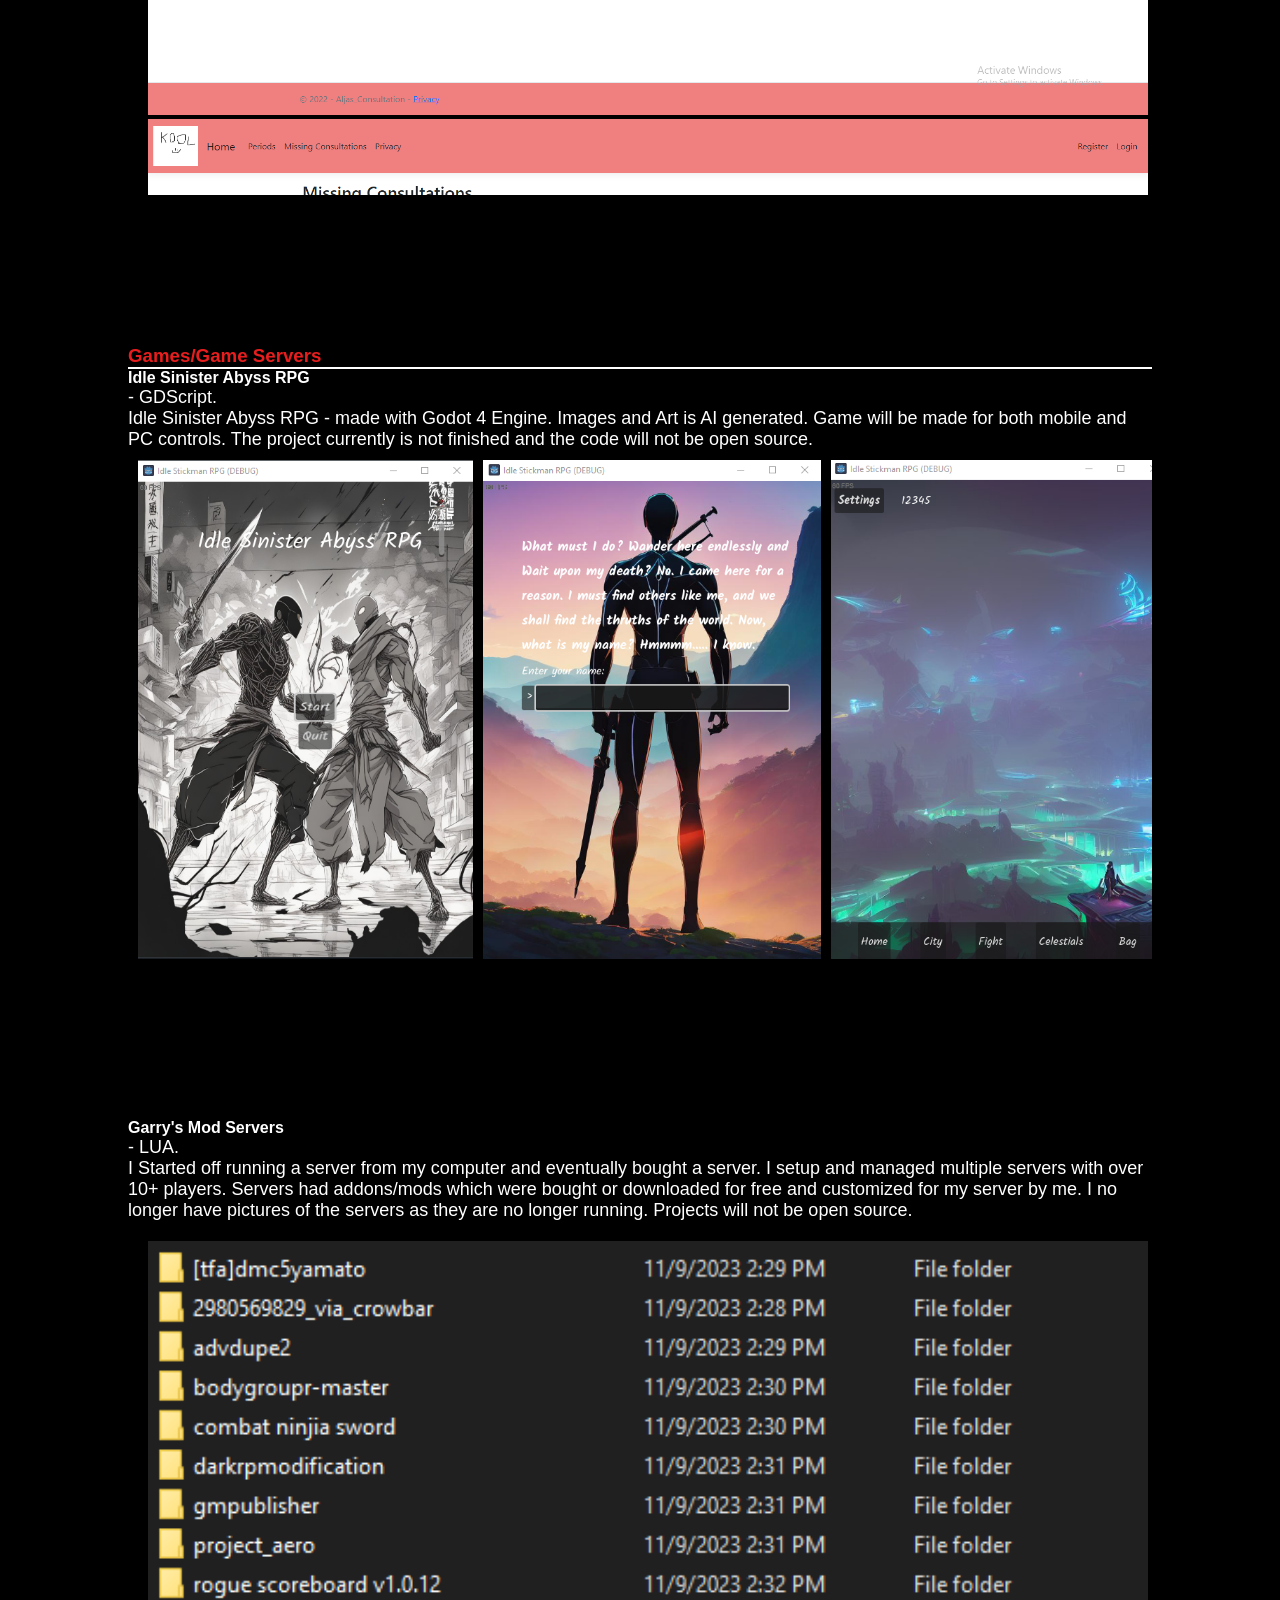
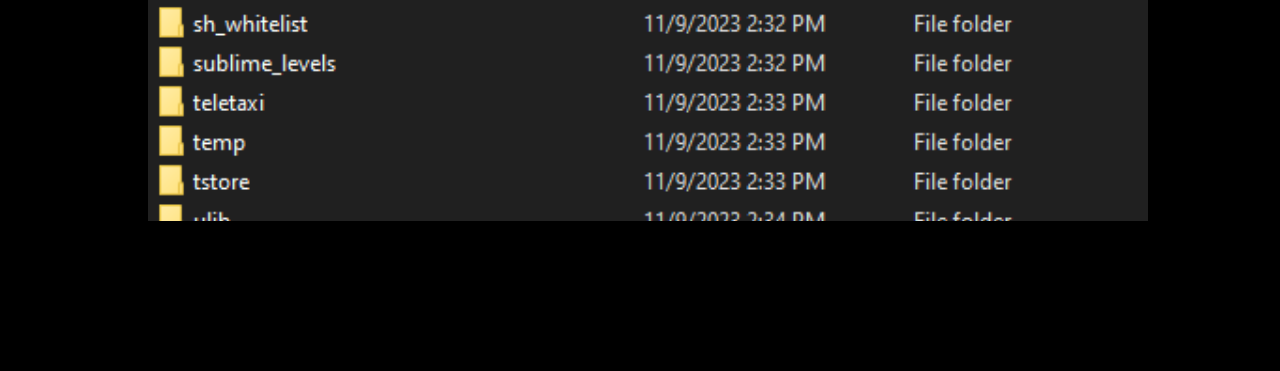
==== commit 4b596aa2: "Add button animations." ====
--- a/docs/portfolioindex.html
+++ b/docs/portfolioindex.html
@@ -14,15 +14,14 @@
 
   <!-- Topnav -->
   <header>
-      <nav class="topnav">
-          <div class="logo">K-M A.</div>
-          <div class="nav-links">
-              <a href="#home" class="active">Home</a>
-              <a href="#about">About</a>
-              <a href="#skill">Skills</a>
-              <a href="#projects">Projects</a>
-          </div>
-      </nav>
+    <nav class="topnav">
+      <ul>
+        <a href="#home" class="link">Home</a>
+        <a href="#about" class="link">About</a>
+        <a href="#skill" class="link">Skills</a>
+        <a href="#projects" class="link">Projects</a>
+      </ul>
+    </nav>
   </header>
 
 
--- a/style.css
+++ b/style.css
@@ -46,12 +46,6 @@
     background-color: #000;
 }
 
-.logo {
-    font-size: 30px;
-    font-family: "Protest Guerrilla", sans-serif;
-    color: #fff;
-}
-
 .nav-links a {
     color: #fff;
     text-decoration: none;
@@ -108,6 +102,48 @@
     color: #e81d1d;
 }
 
+ul {
+  display: flex;
+  gap: 1rem;
+  list-style: none;
+}
+
+.link {
+  text-decoration: none;
+  color: #fff;
+  font-size: 22px;
+  padding: 1rem 2rem;
+  position: relative;
+}
+
+.link::before,
+.link::after {
+  content: "";
+  position: absolute;
+  width: 100%;
+  height: 2px;
+  background: #fff;
+  transform: scaleX(0);
+  transition: all 0.6s ease;
+}
+
+.link::before {
+  top: 0;
+  left: 0;
+  transform-origin: left;
+}
+.link::after {
+  bottom: 0;
+  left: 0;
+  transform-origin: right;
+}
+
+.link:hover::before,
+.link:hover::after {
+  transform: scaleX(1);
+}
+
+
 
 
 
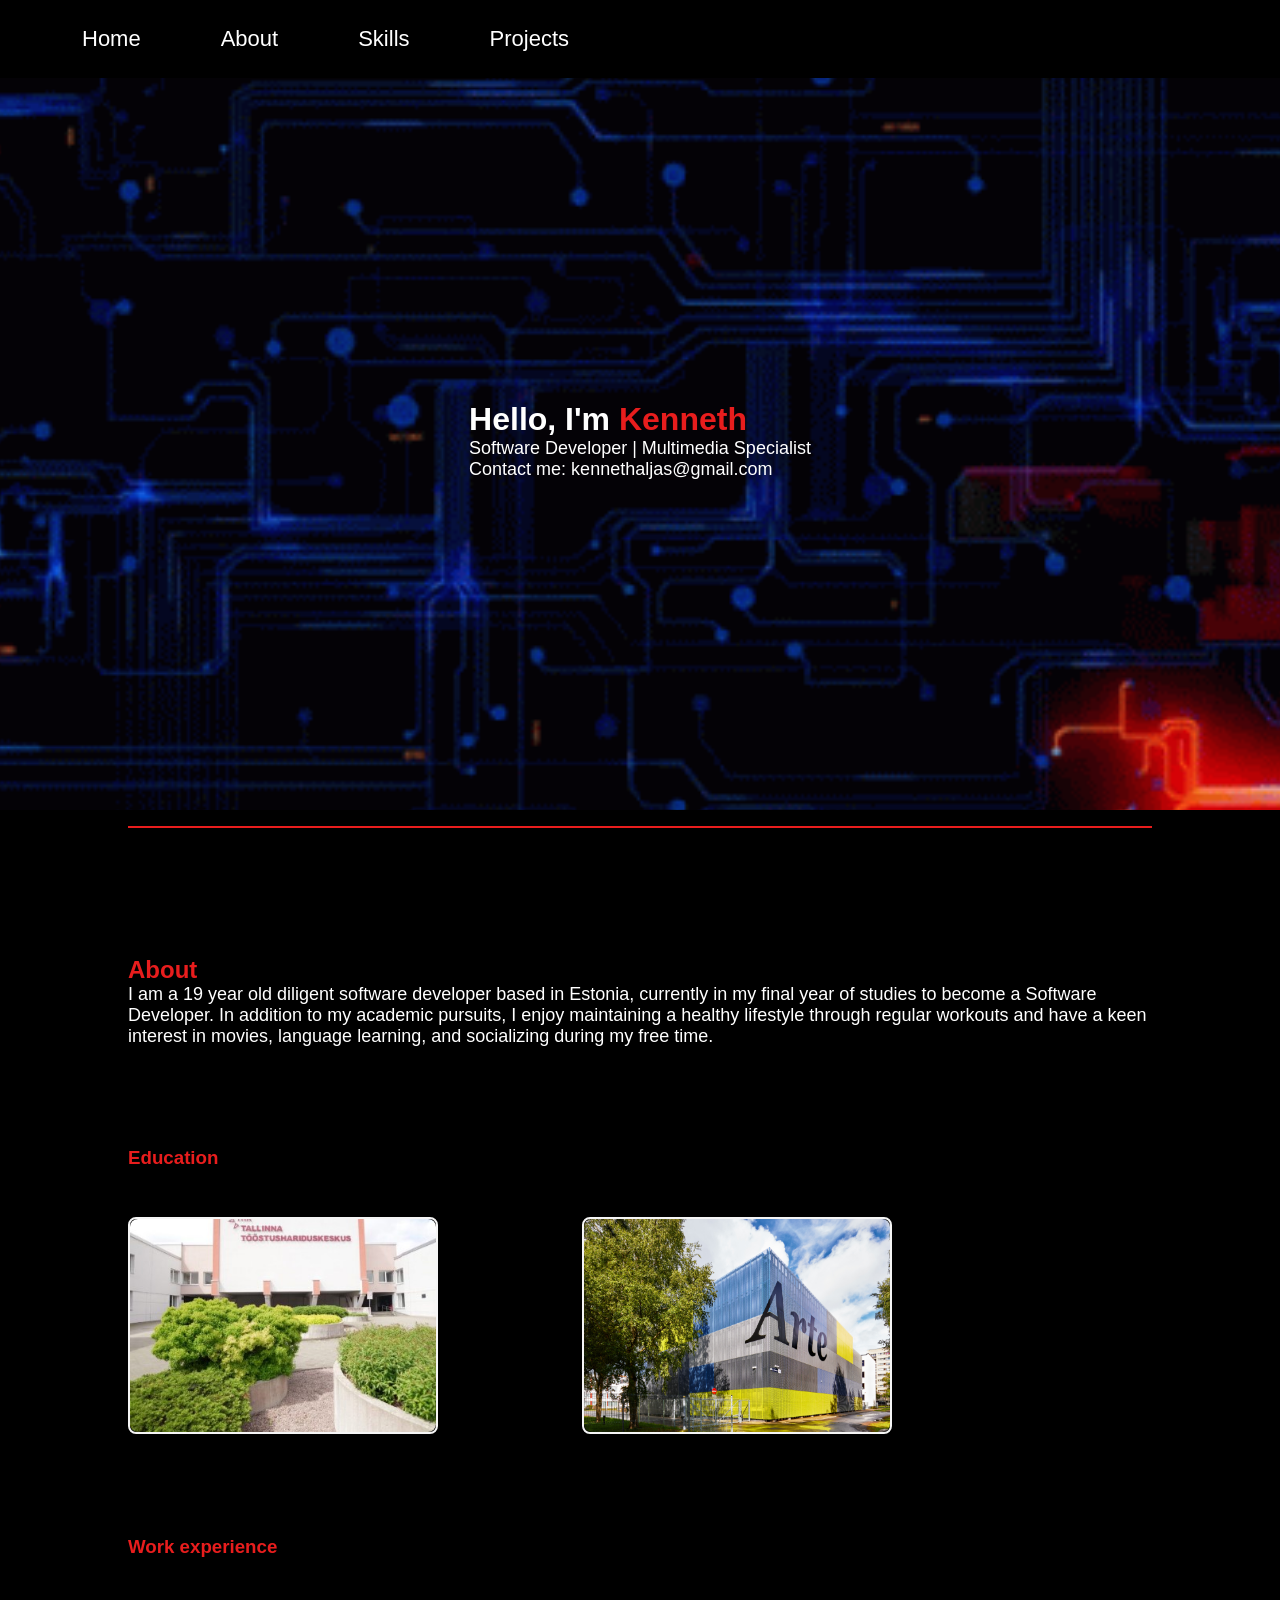
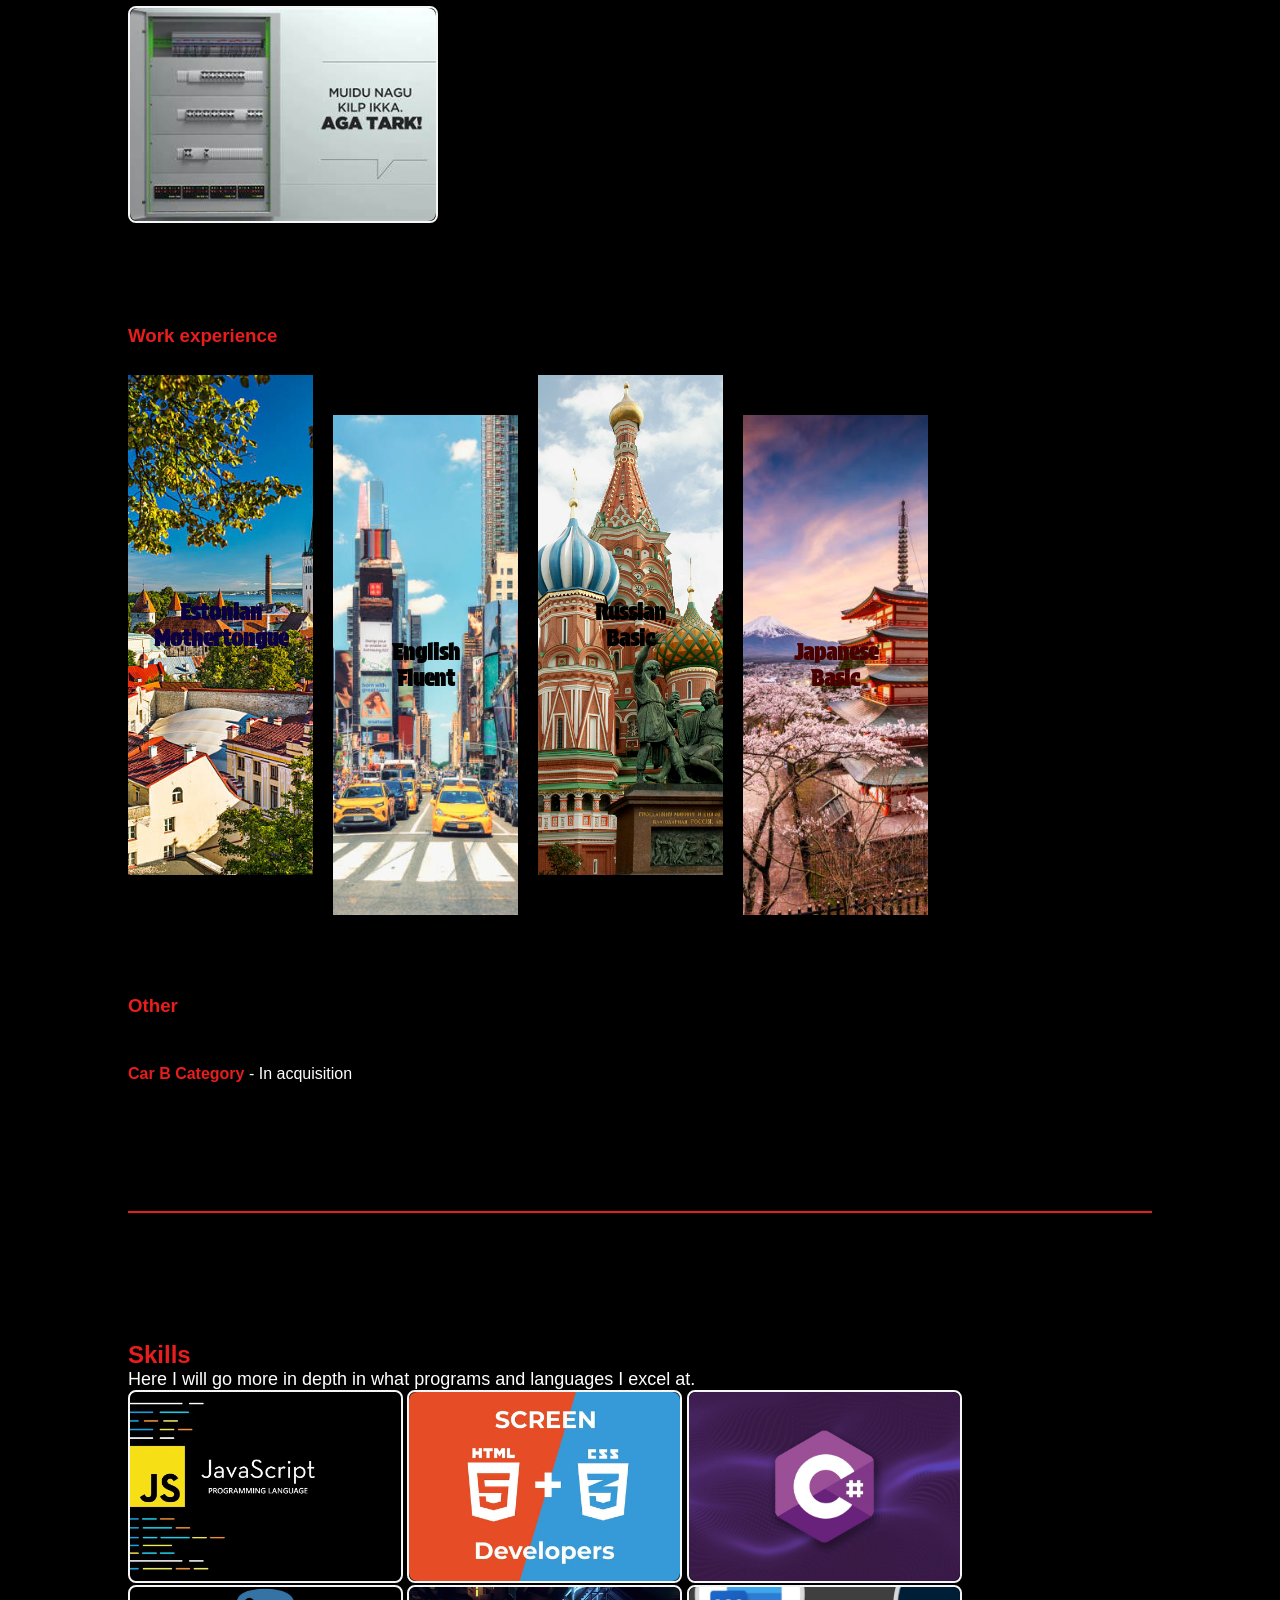
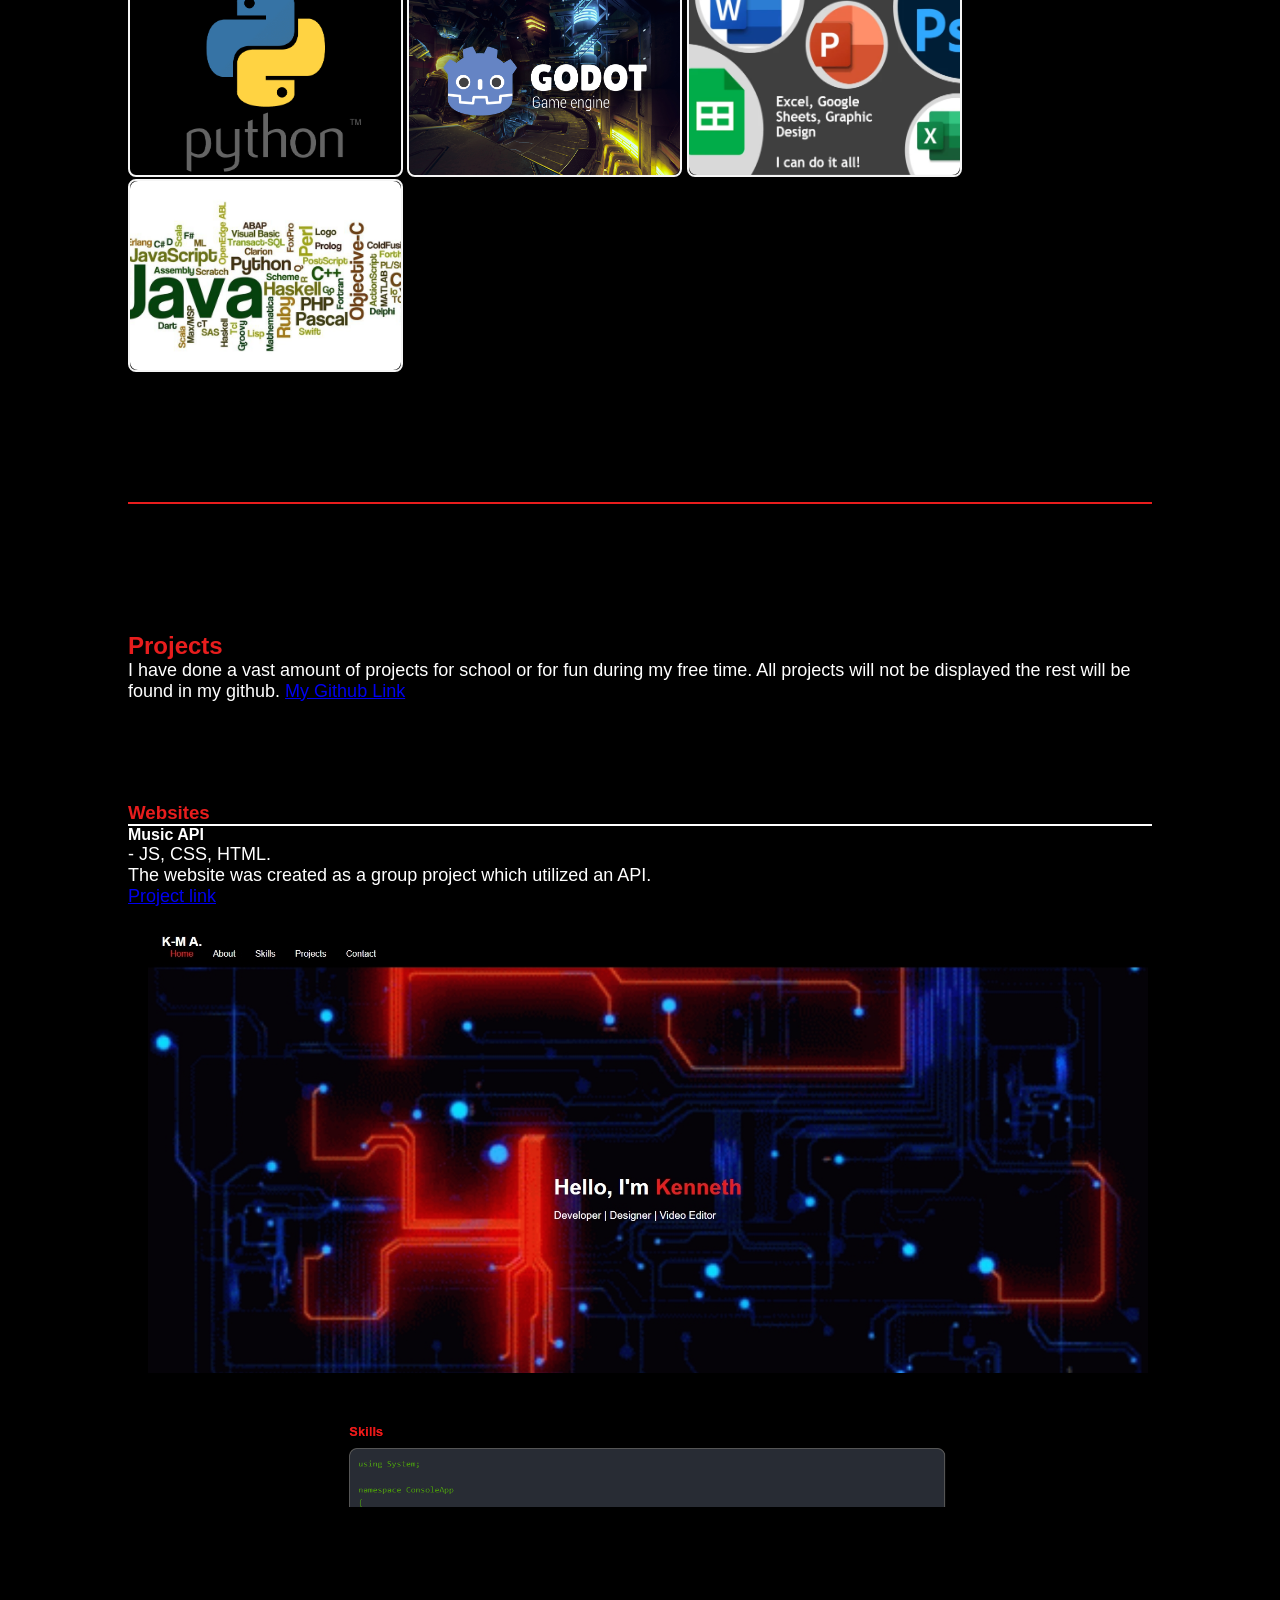
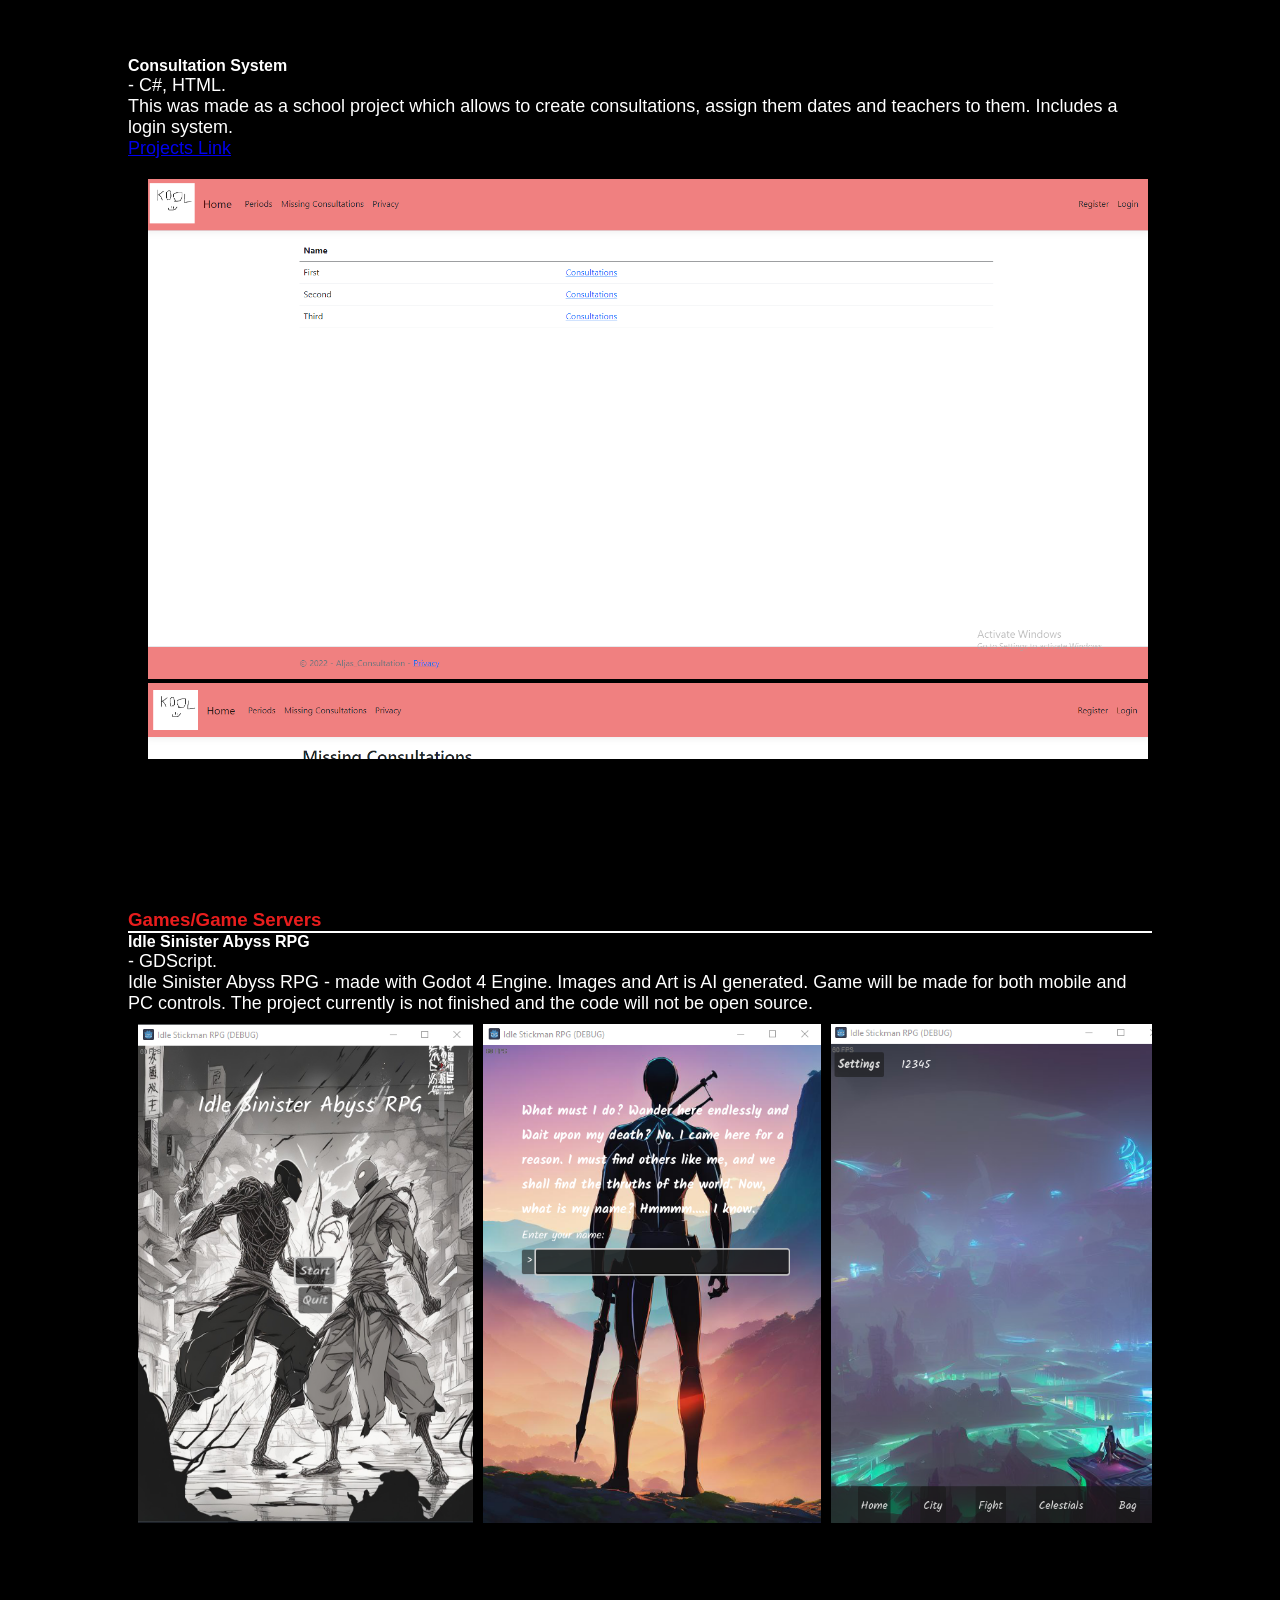
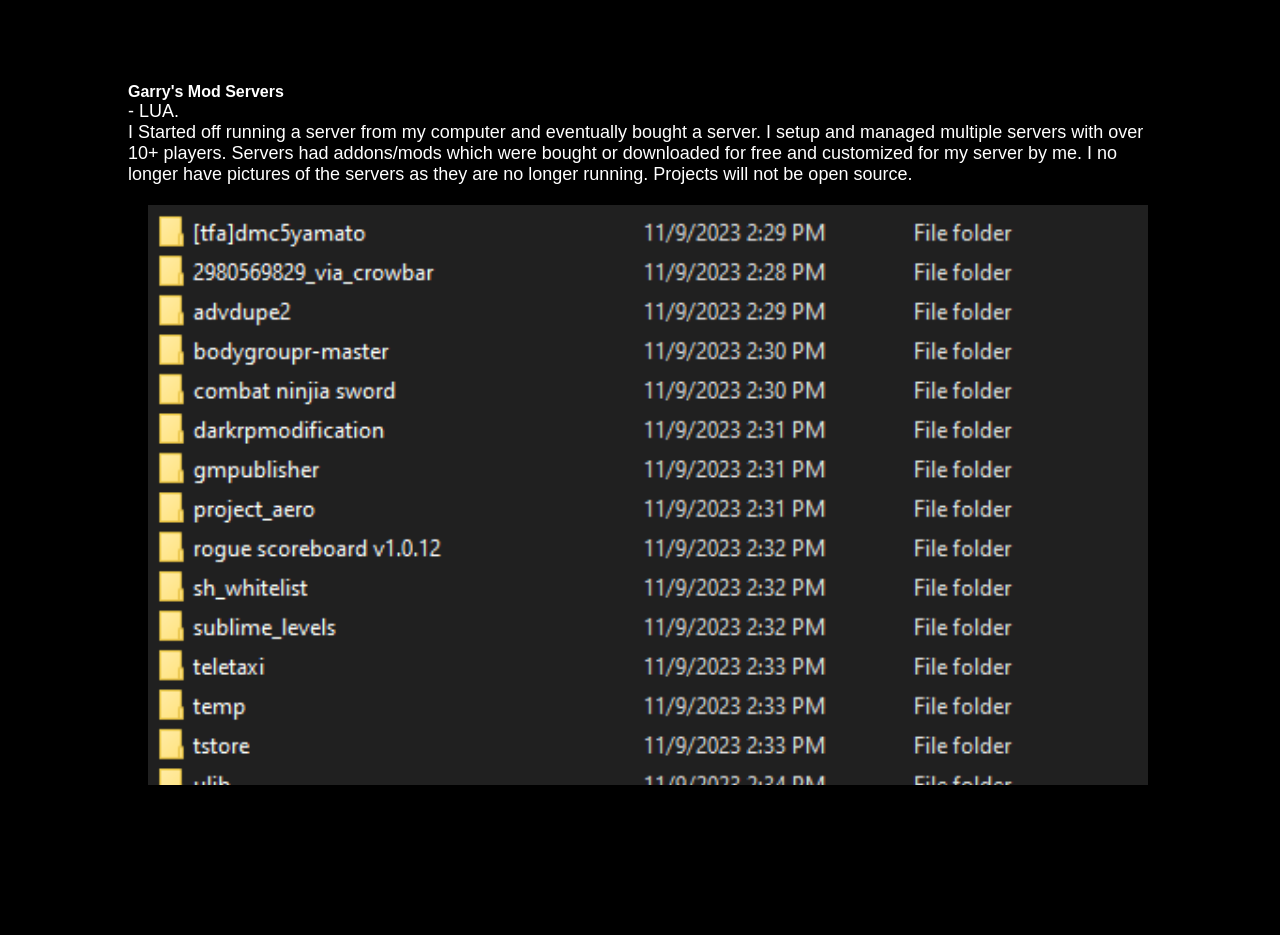
==== commit 941cffbb: "Add language animations." ====
--- a/docs/portfolioindex.html
+++ b/docs/portfolioindex.html
@@ -93,20 +93,27 @@
         </div>
 
         <div class="detail-item">
-            <h3>Languages</h3>
-            <div class="language-item">
-                <span class="language-name">Estonian</span> - <span class="language-level">Mother Tongue</span>
-            </div>
-            <div class="language-item">
-                <span class="language-name">English</span> - <span class="language-level">Fluent [Exam - B2]</span>
-            </div>
-            <div class="language-item">
-                <span class="language-name">Russian</span> - <span class="language-level">Basic</span>
-            </div>
-            <div class="language-item">
-                <span class="language-name">Japanese</span> - <span class="language-level">Basic</span>
-            </div>
+          <h3 class="languagetext">Work experience</h3>
+          <div class="languagecontainer">
+            <div class="languagecard">
+              <img src="../Pictures/EST.jpg" alt="Estonian Flag">
+              <span class="language-text1">Estonian <br> Mothertongue</span>
+            </div>
+            <div class="languagecard">
+              <img src="../Pictures/USA.jpg" alt="USA Flag">
+              <span class="language-text2">English <br> Fluent</span>
+            </div>
+            <div class="languagecard">
+              <img src="../Pictures/RUS.jpg" alt="Russian Flag">
+              <span class="language-text3">Russian <br> Basic</span>
+            </div>
+            <div class="languagecard">
+              <img src="../Pictures/JP.jpg" alt="Japanese Flag">
+              <span class="language-text4">Japanese <br> Basic</span>
+            </div>
+          </div>
         </div>
+        
         <div class="detail-item">
             <h3>Other</h3>
             <div class="language-item">
--- a/style.css
+++ b/style.css
@@ -227,22 +227,125 @@
 
 .about-me-details .detail-item h3 {
     color: #e81d1d;
-    margin-bottom: 0.5rem;
-}
-
-.language-item {
-    margin-bottom: 0.5rem;
+    margin-bottom: 3rem;
+}
+
+
+.languagecontainer {
+  width: 100%;
+  max-width: 800px;
+  height: 500px;
+  display: flex;
+  justify-content: center;
+  align-items: stretch;
+  gap: 1.25rem;
+  transition: all 400ms;
+}
+
+.languagecard {
+  flex: 1;
+  height: 100%;
+  transition: all 400ms;
+  cursor: pointer;
+  font-size: 22px;
+  font-weight: bold;
+  display: flex;
+  flex-direction: column;
+  justify-content: center;
+  align-items: center;
+  position: relative;
+  overflow: hidden;
+}
+
+.languagecard > img {
+  width: 100%;
+  height: 100%;
+  object-fit: cover;
+  position: absolute;
+  top: 0;
+  left: 0;
+  z-index: -1;
+}
+
+
+.languagecard:nth-child(odd) {
+  translate: 0 -20px;
+}
+.languagecard:nth-child(even) {
+  translate: 0 20px;
+}
+
+.languagecontainer:hover .languagecard:not(:hover) {
+  filter: grayscale(100%);
+}
+.languagecard:hover {
+  flex: 3;
+}
+
+.language-text1 {
+  position: absolute;
+  top: 50%;
+  left: 50%;
+  transform: translate(-50%, -50%);
+  color: rgb(10, 0, 66);
+  text-align: center;
+  width: 100%;
+  font-family: "Protest Guerrilla", sans-serif;
+  animation: glow 1s ease-in-out infinite alternate;
+}
+
+.language-text2 {
+  position: absolute;
+  top: 50%;
+  left: 50%;
+  transform: translate(-50%, -50%);
+  color: rgb(0, 0, 0);
+  text-align: center;
+  width: 100%;
+  font-family: "Protest Guerrilla", sans-serif;
+  animation: glow 1s ease-in-out infinite alternate;
+}
+
+.language-text3 {
+  position: absolute;
+  top: 50%;
+  left: 50%;
+  transform: translate(-50%, -50%);
+  color: rgb(0, 0, 0);
+  text-align: center;
+  width: 100%;
+  font-family: "Protest Guerrilla", sans-serif;
+  animation: glow 1s ease-in-out infinite alternate;
+}
+
+.language-text4 {
+  position: absolute;
+  top: 50%;
+  left: 50%;
+  transform: translate(-50%, -50%);
+  color: rgb(73, 0, 0);
+  text-align: center;
+  width: 100%;
+  font-family: "Protest Guerrilla", sans-serif;
+  animation: glow 1s ease-in-out infinite alternate;
 }
 
 .language-name {
-    color: #e81d1d;
-    font-weight: bold;
-}
-
-.language-level {
-    color: #fff;
-}
-  
+  color: #e81d1d;
+  font-weight: bold;
+}
+  
+
+@keyframes glow {
+  from {
+    text-shadow: 0 0 8px #fff;
+  }
+  
+  to {
+    text-shadow: 0 0 10px #424242;
+  }
+}
+
 
 
 
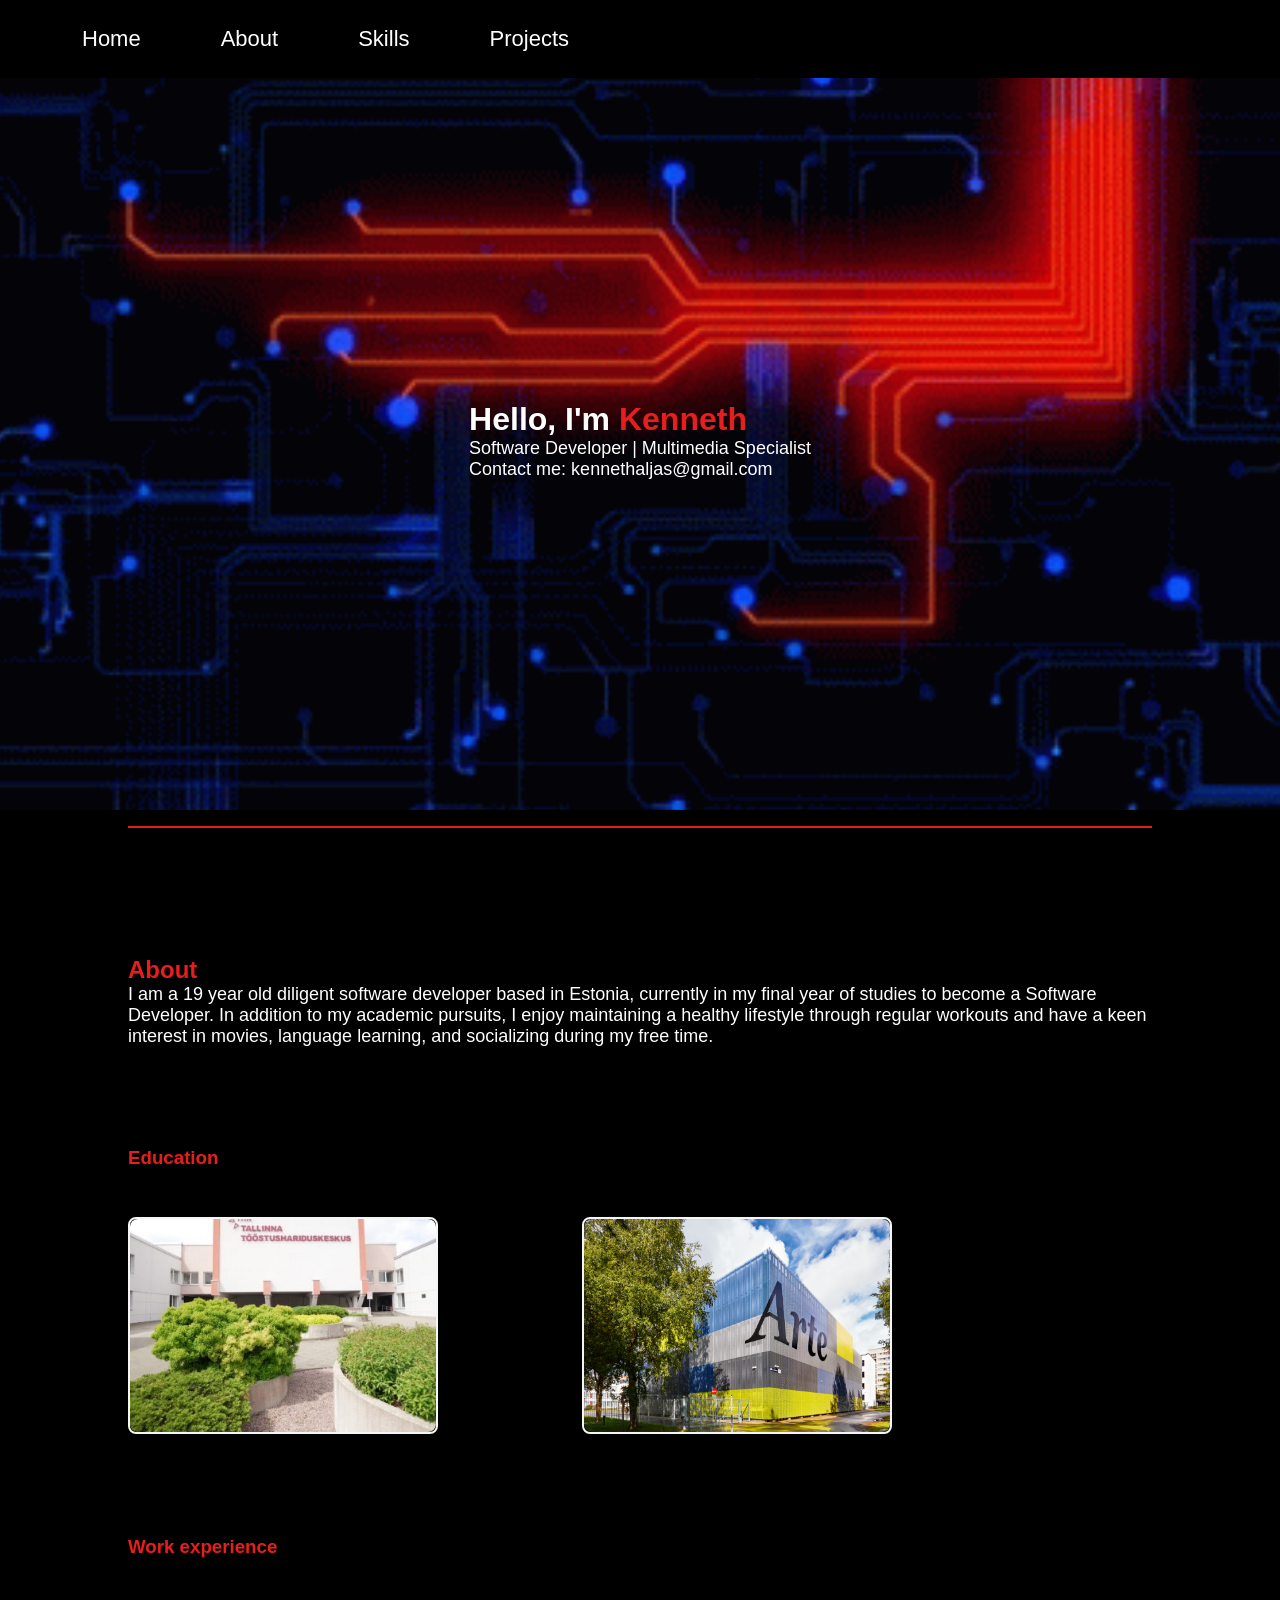
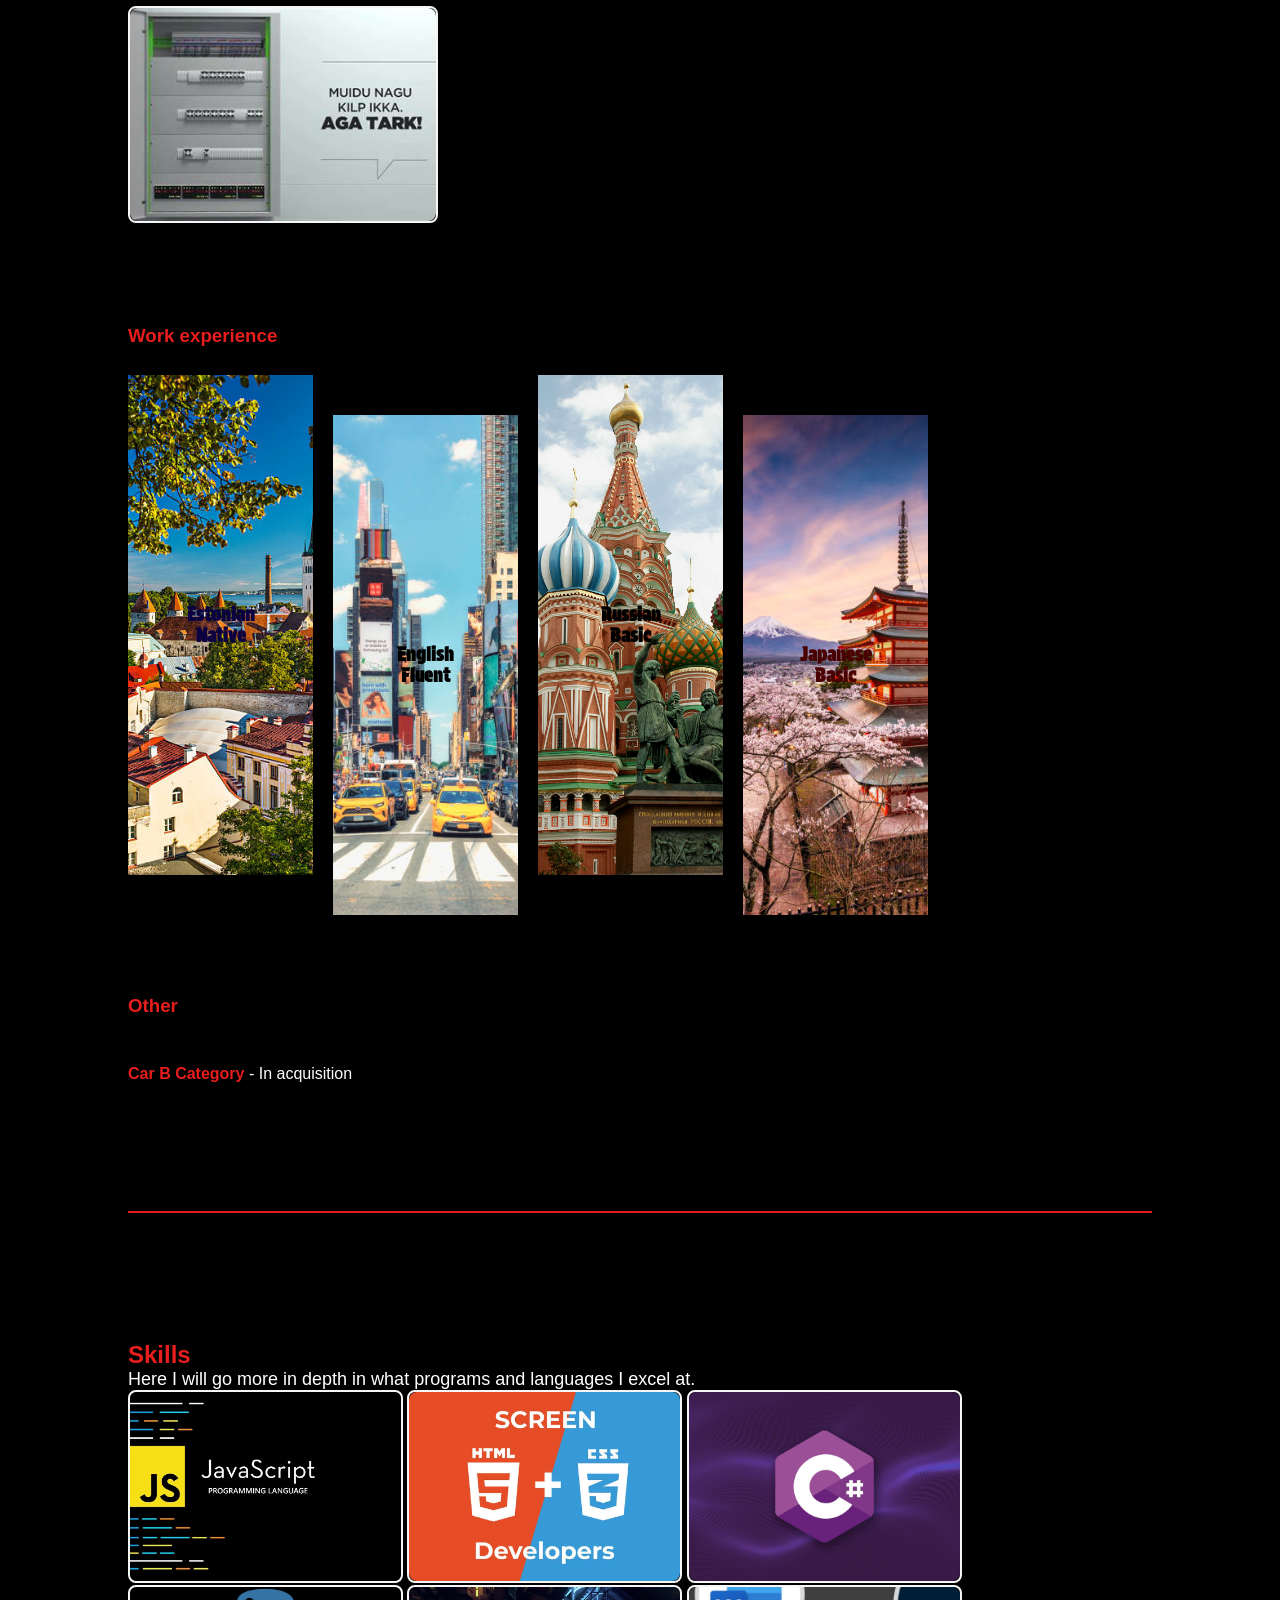
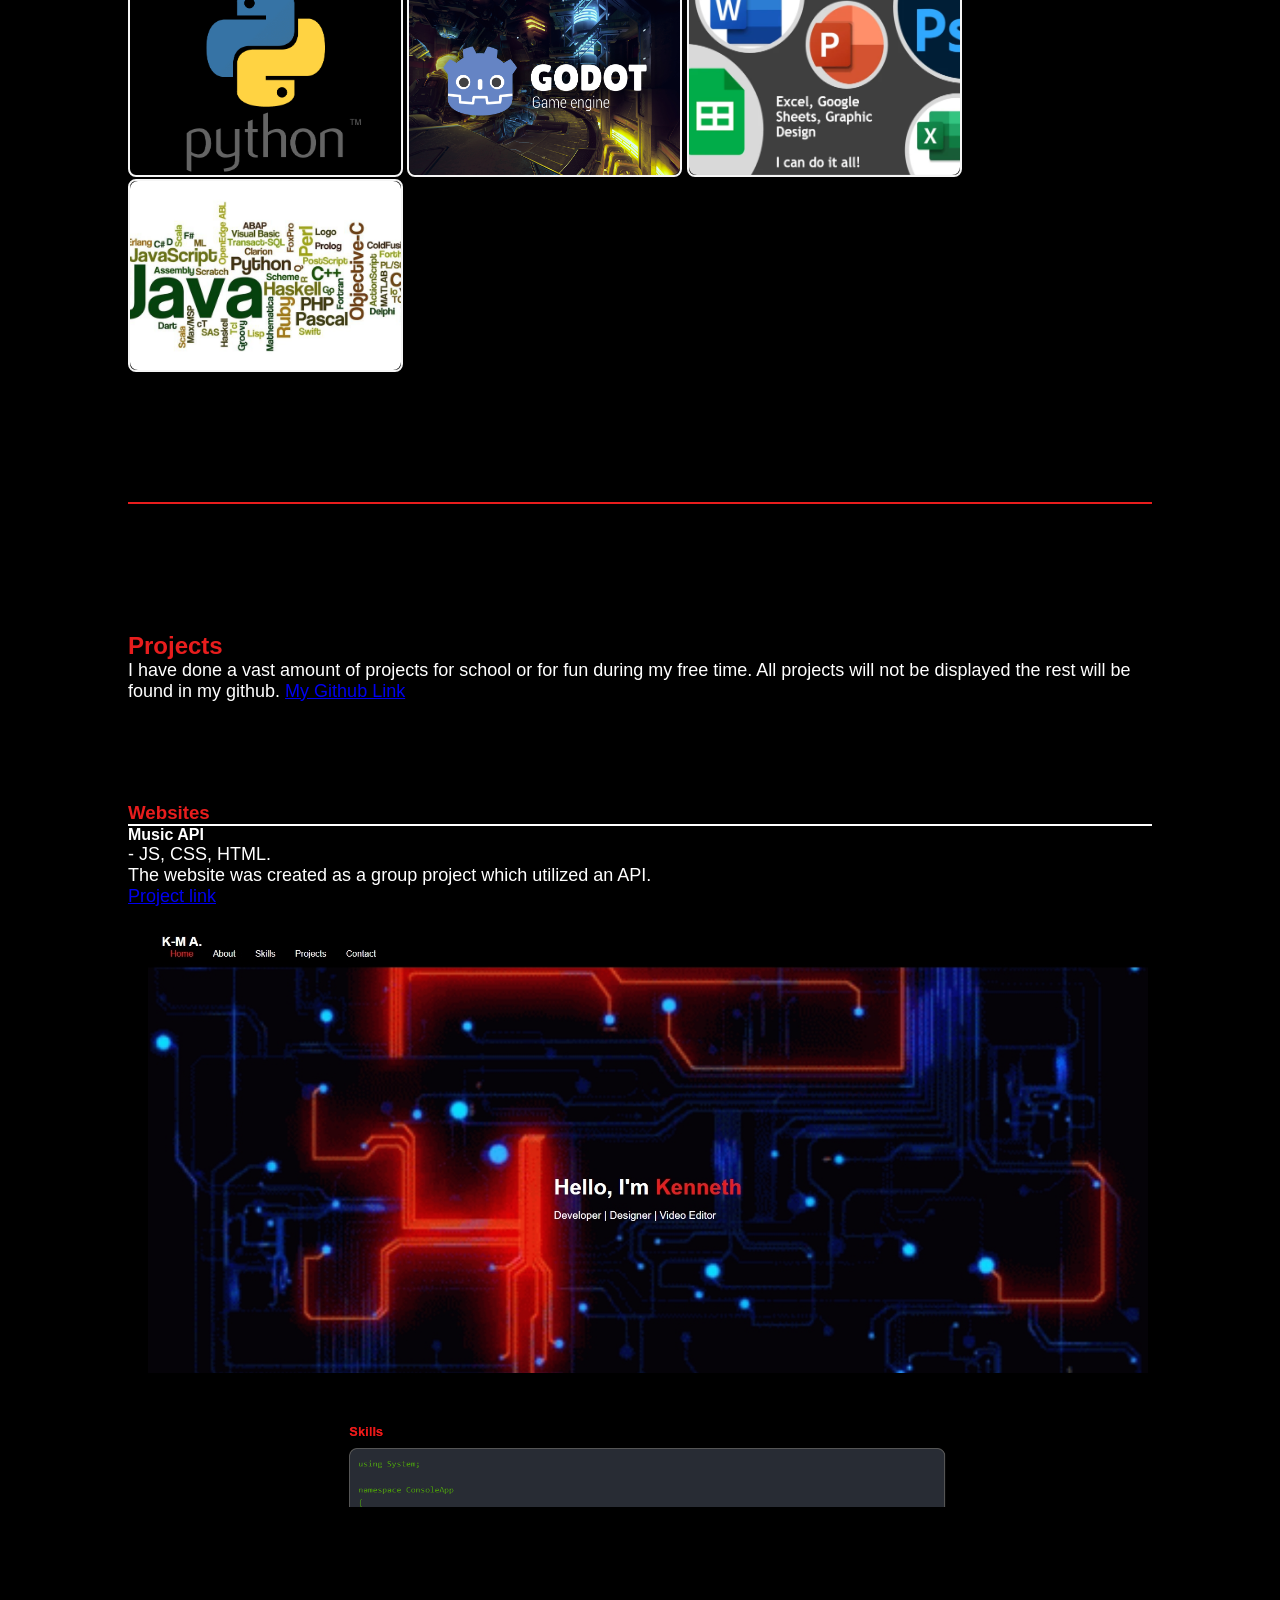
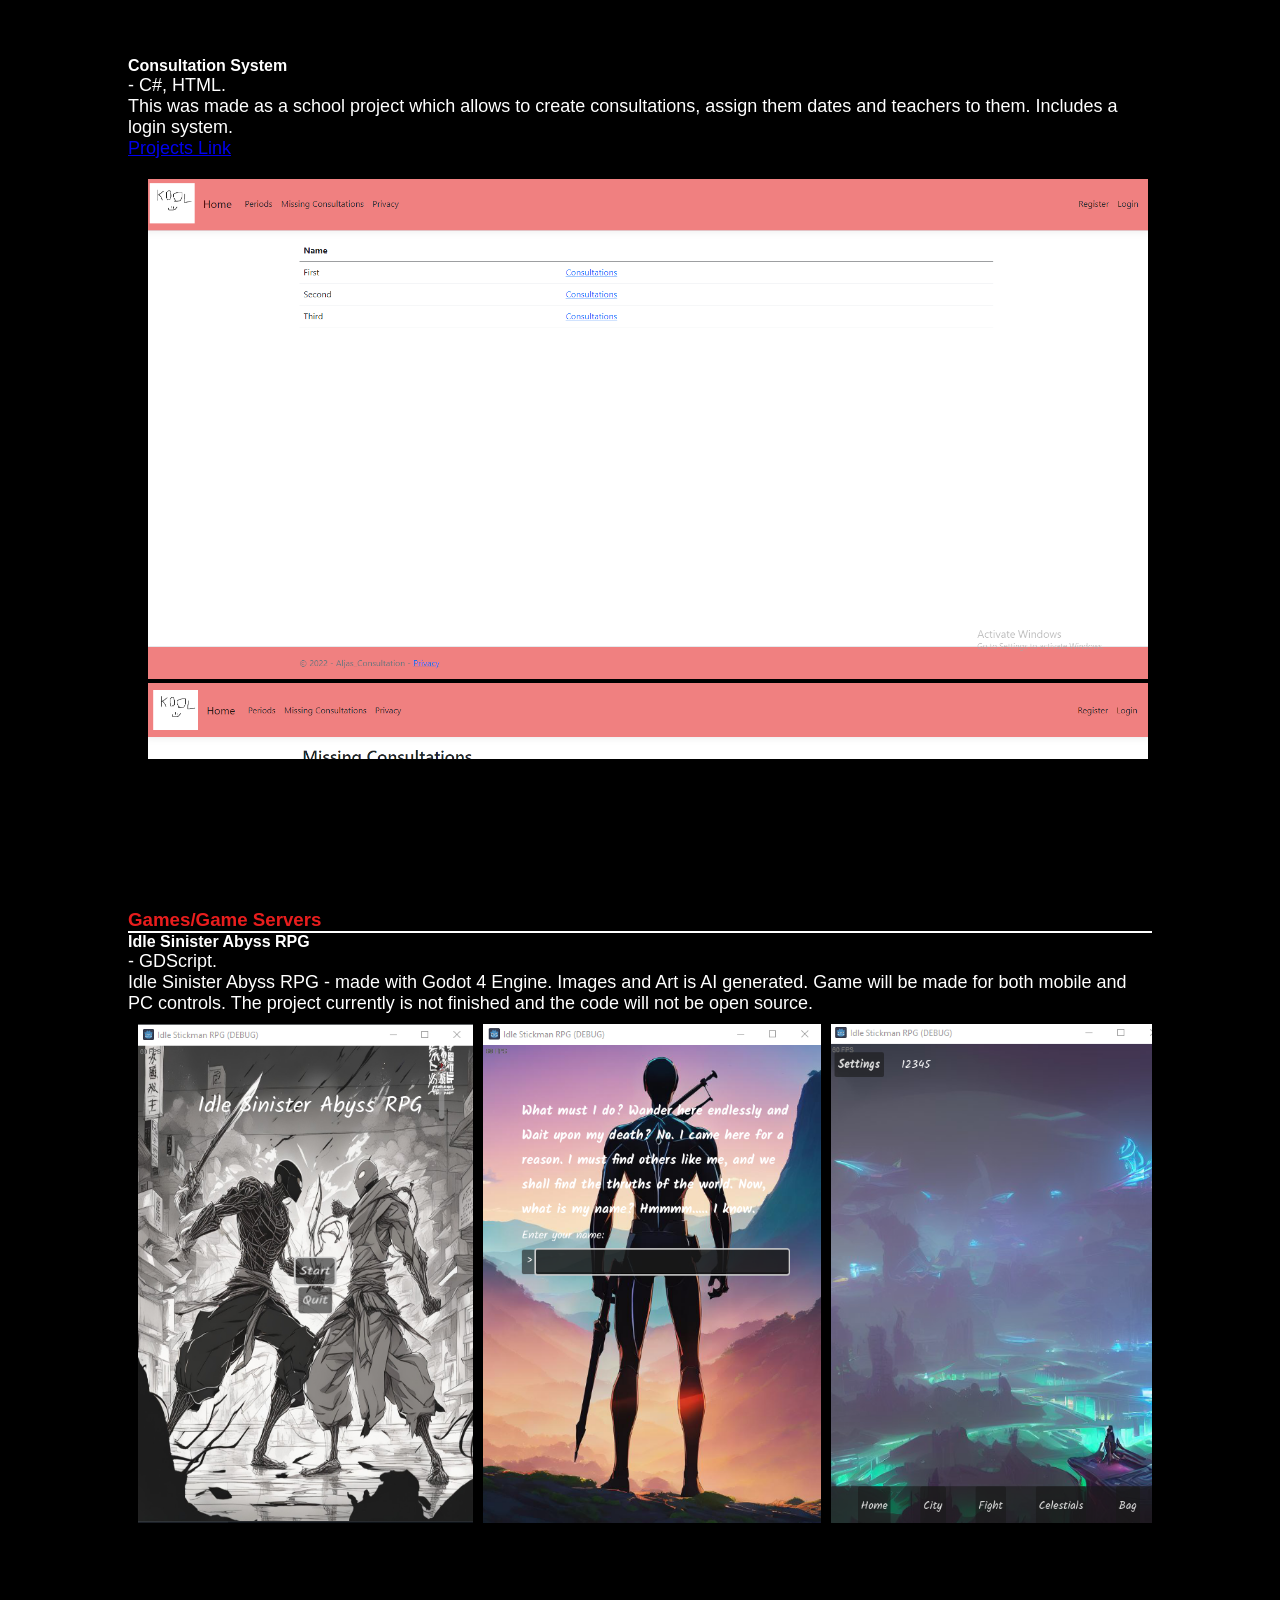
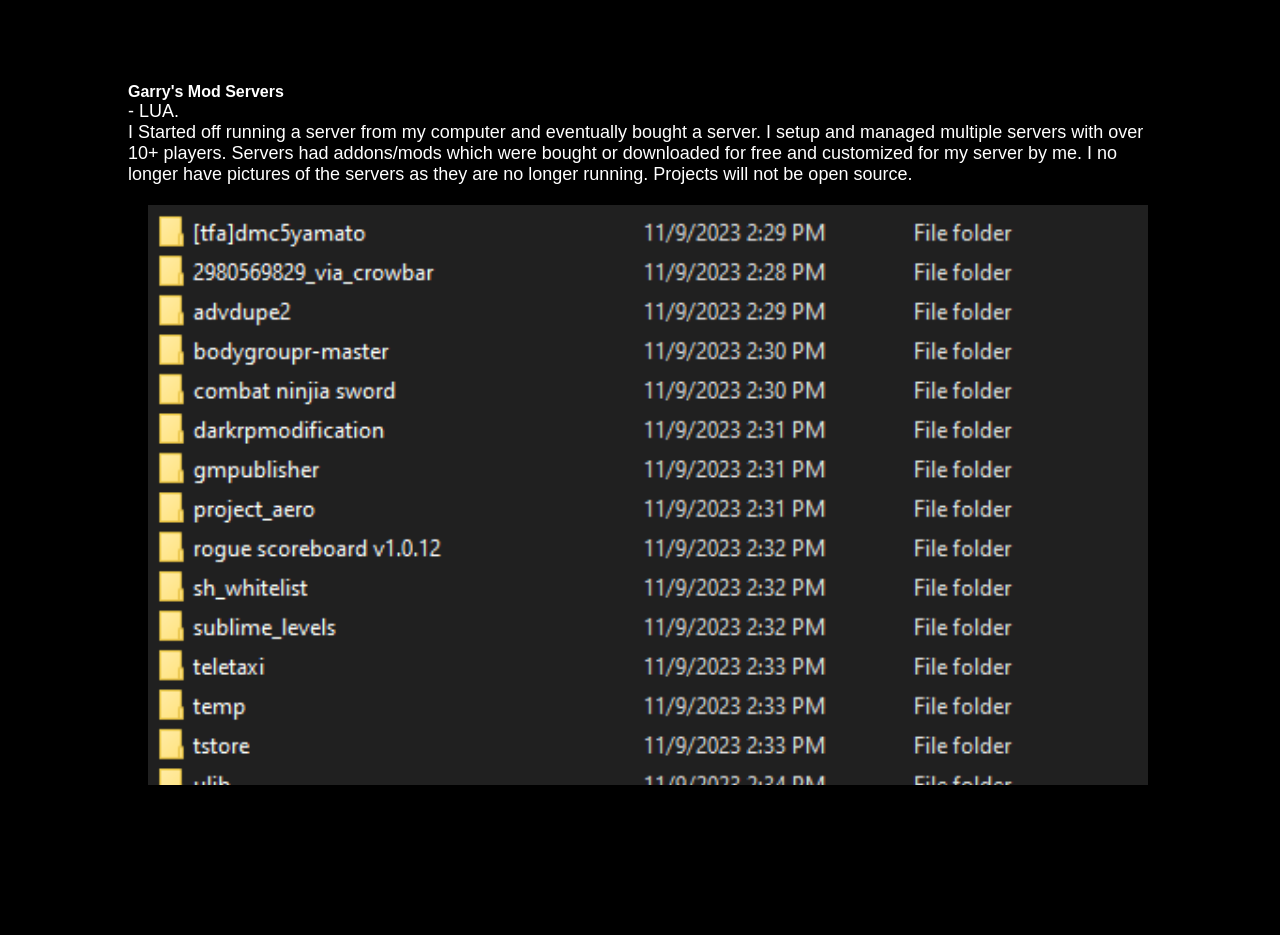
==== commit 11e1f6ff: "Size issue fix." ====
--- a/docs/portfolioindex.html
+++ b/docs/portfolioindex.html
@@ -97,7 +97,7 @@
           <div class="languagecontainer">
             <div class="languagecard">
               <img src="../Pictures/EST.jpg" alt="Estonian Flag">
-              <span class="language-text1">Estonian <br> Mothertongue</span>
+              <span class="language-text1">Estonian <br> Native</span>
             </div>
             <div class="languagecard">
               <img src="../Pictures/USA.jpg" alt="USA Flag">
--- a/style.css
+++ b/style.css
@@ -247,7 +247,7 @@
   height: 100%;
   transition: all 400ms;
   cursor: pointer;
-  font-size: 22px;
+  font-size: 18px;
   font-weight: bold;
   display: flex;
   flex-direction: column;
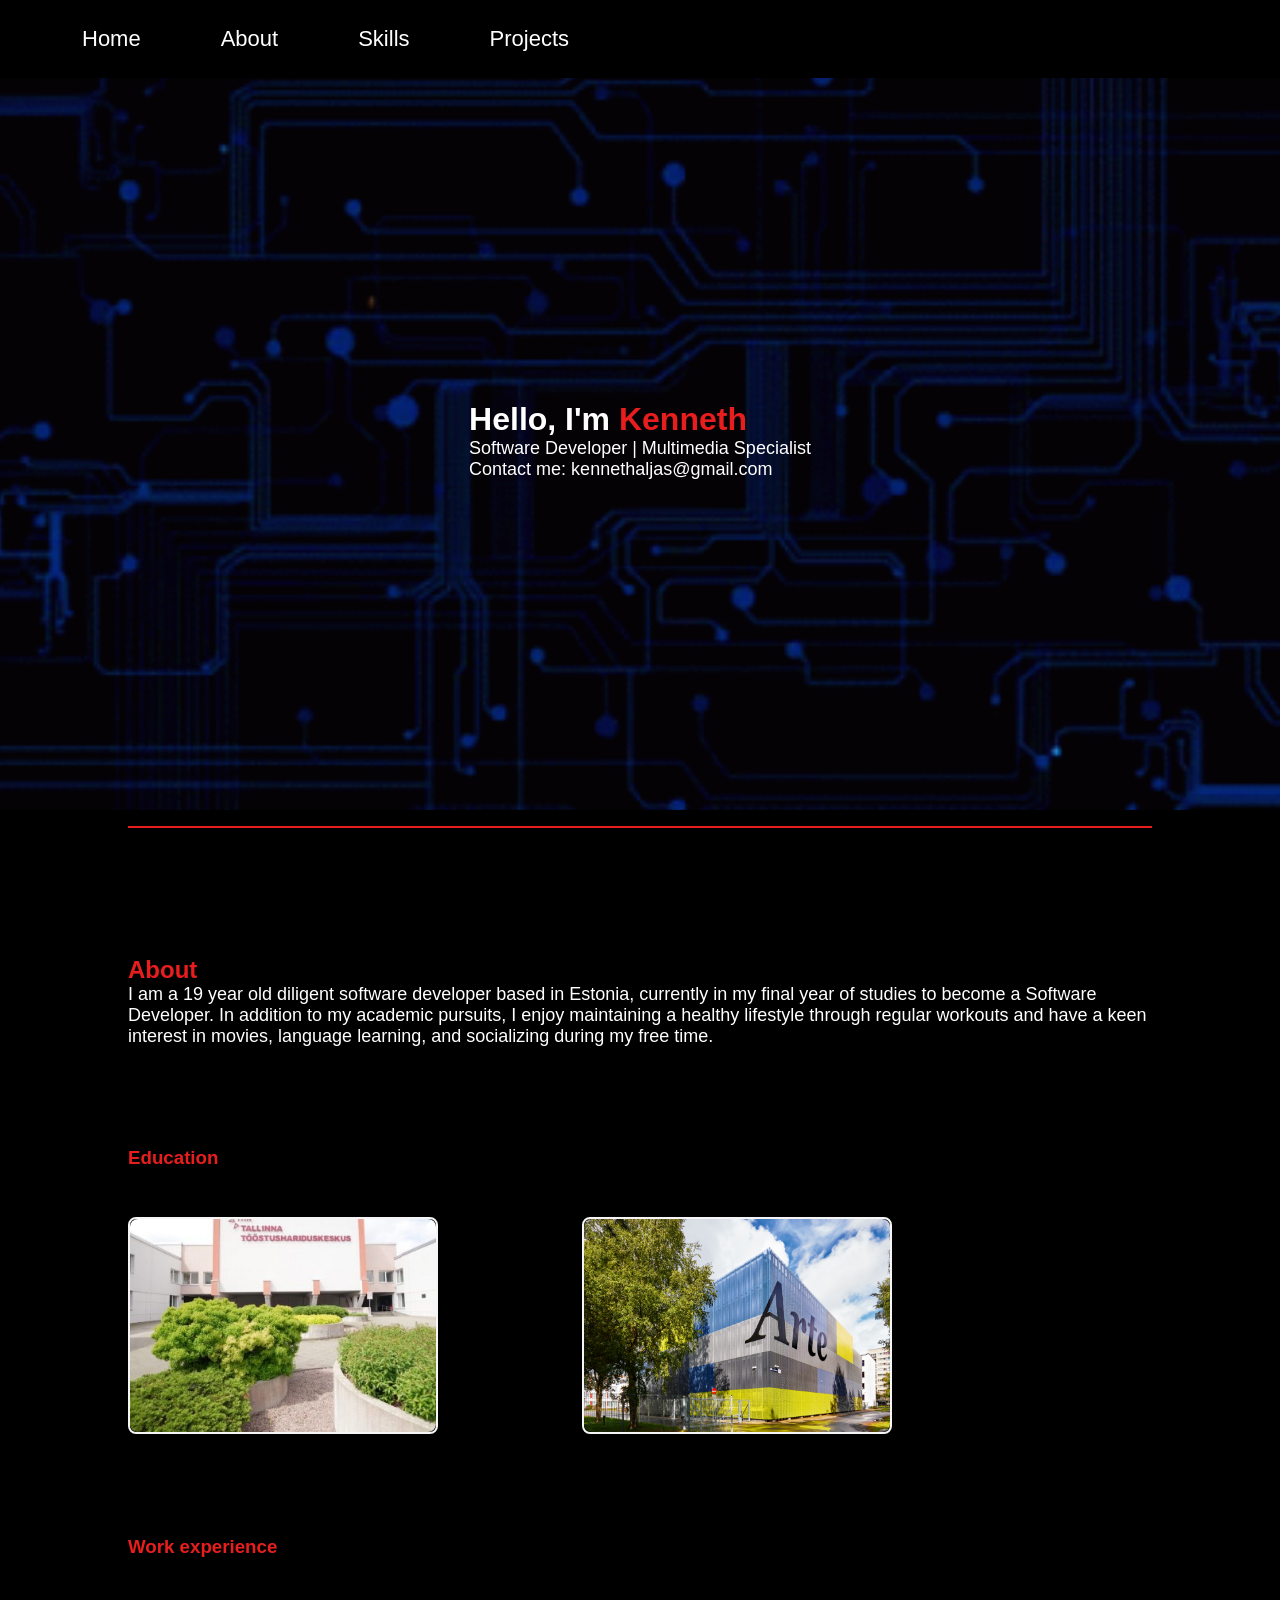
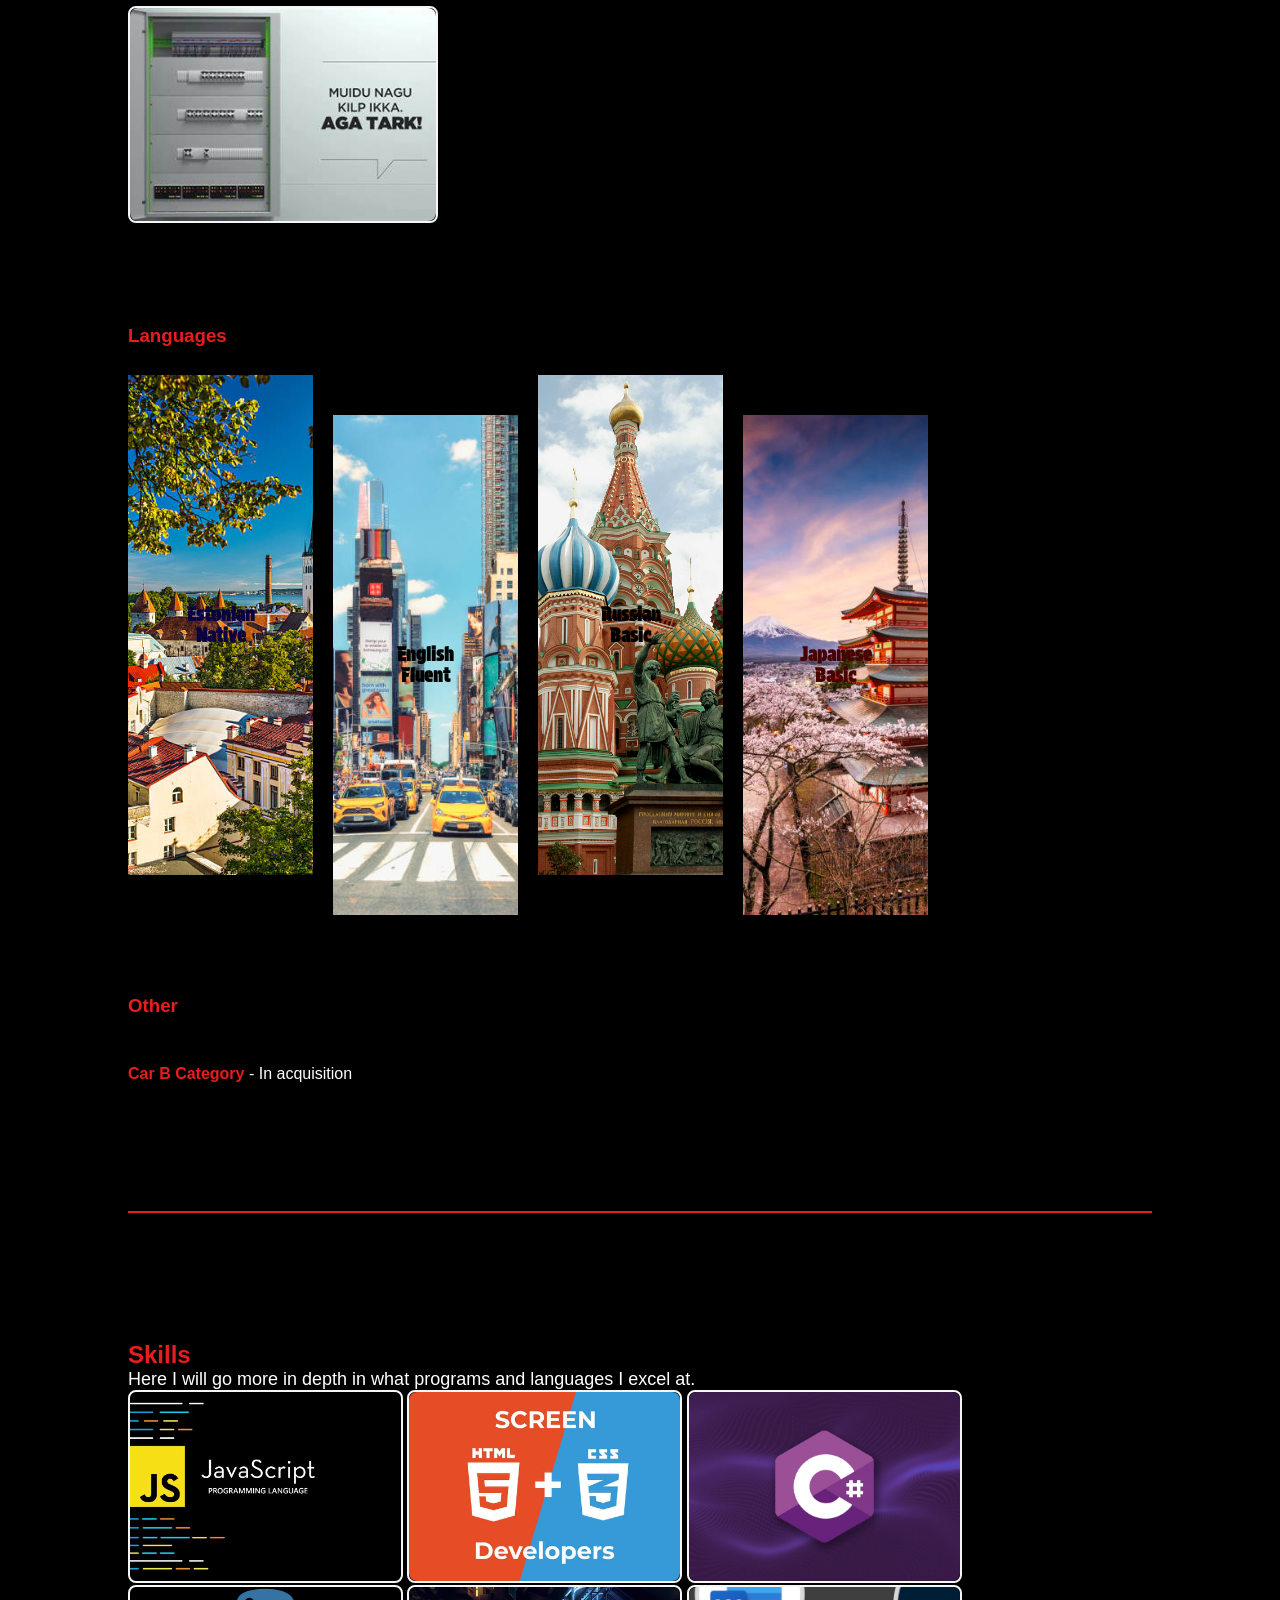
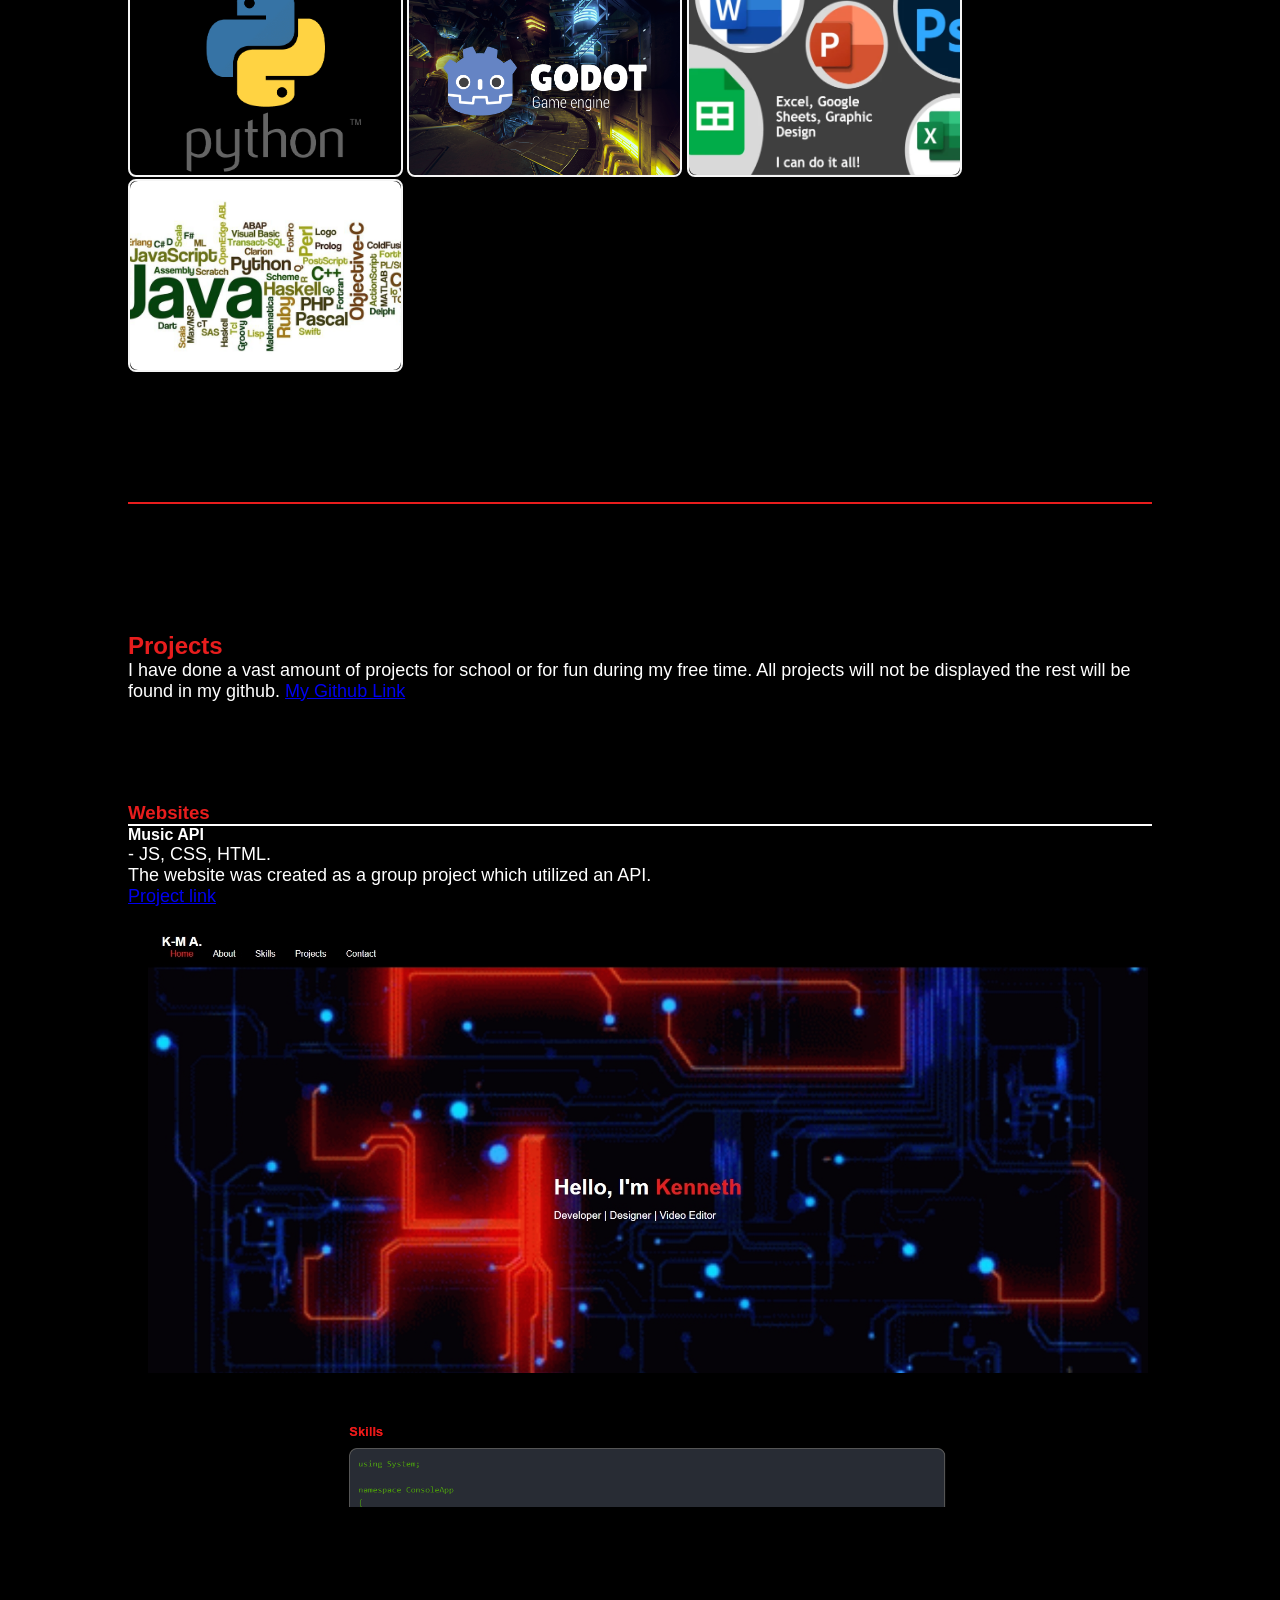
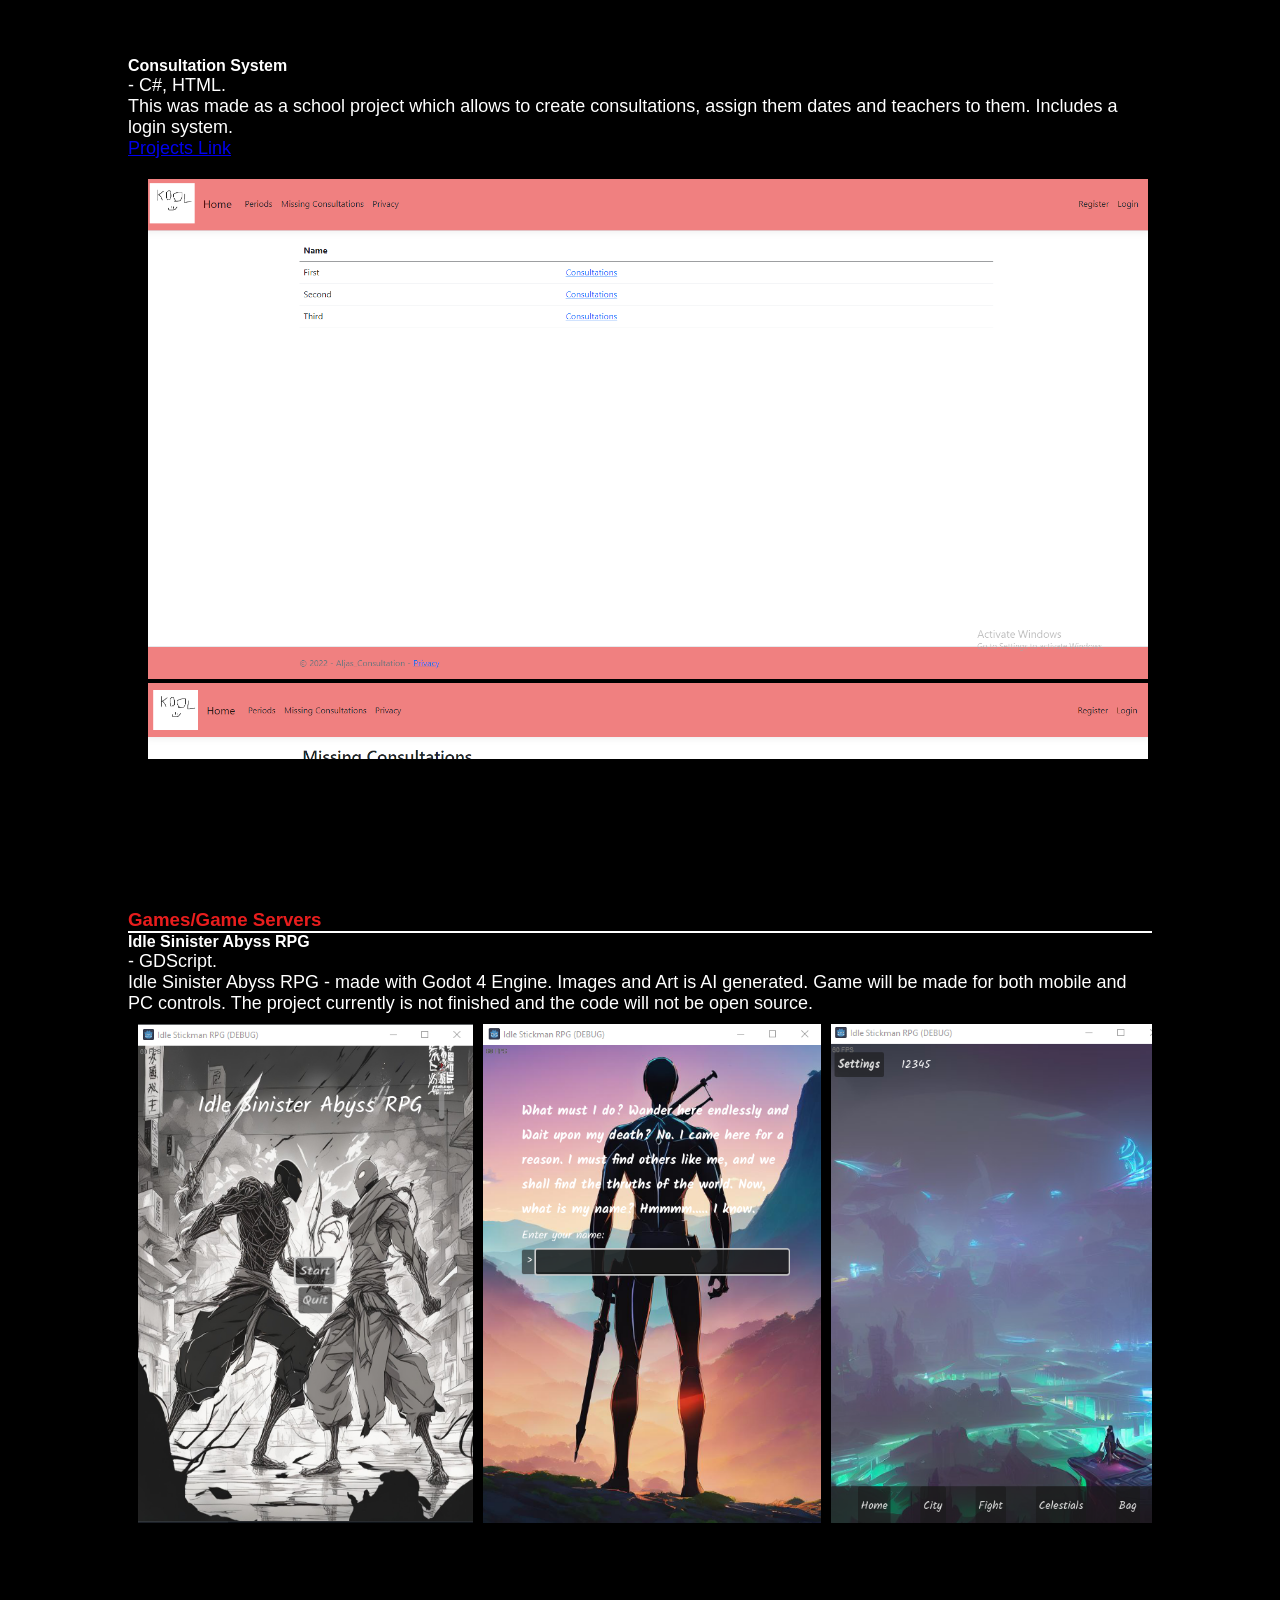
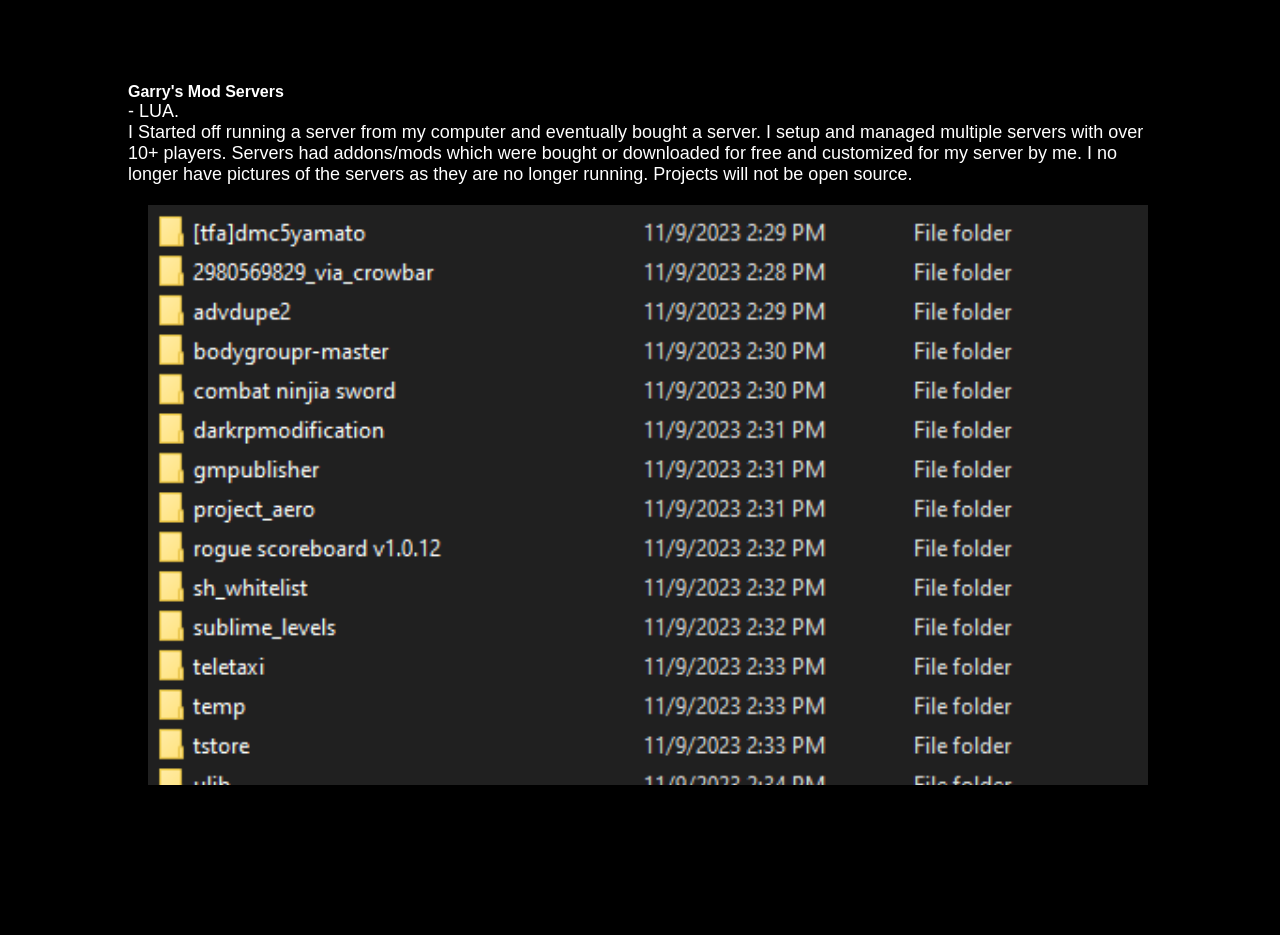
==== commit 3dc168bf: "Languages" ====
--- a/docs/portfolioindex.html
+++ b/docs/portfolioindex.html
@@ -93,7 +93,7 @@
         </div>
 
         <div class="detail-item">
-          <h3 class="languagetext">Work experience</h3>
+          <h3 class="languagetext">Languages</h3>
           <div class="languagecontainer">
             <div class="languagecard">
               <img src="../Pictures/EST.jpg" alt="Estonian Flag">
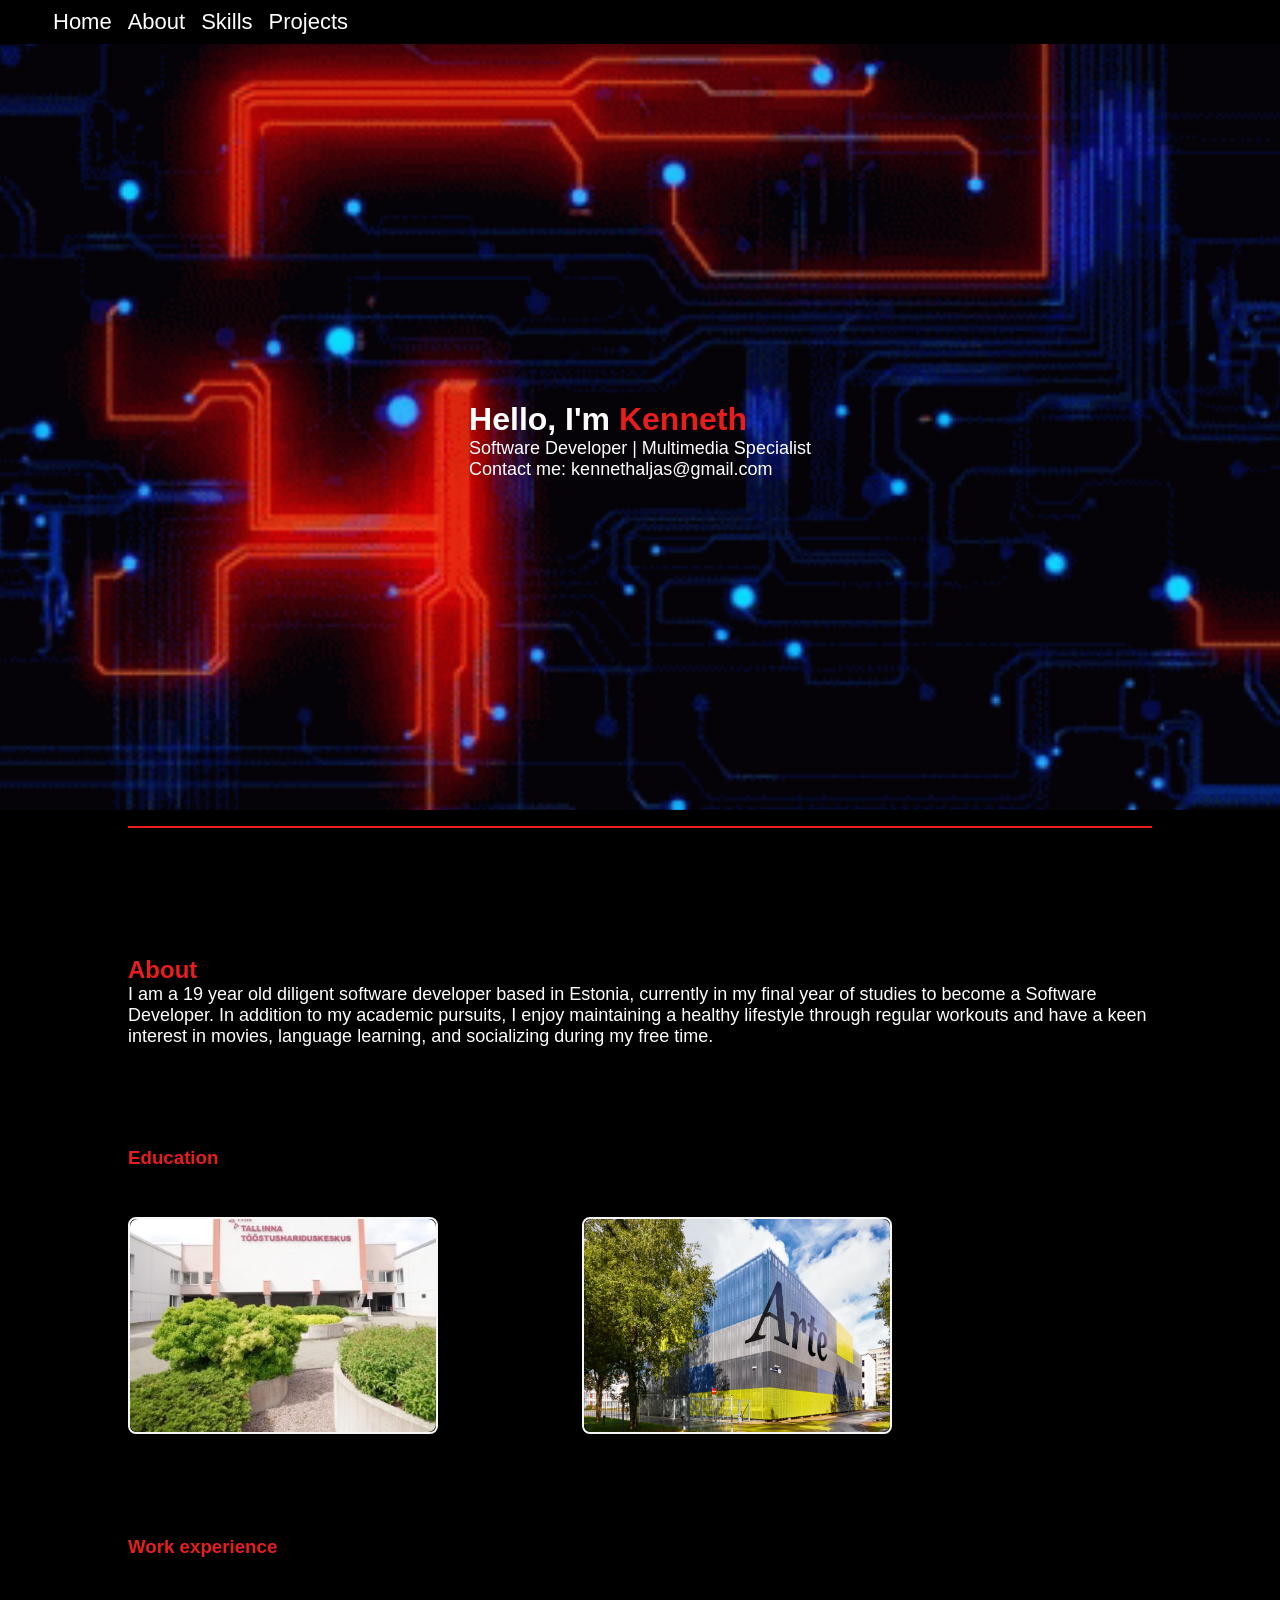
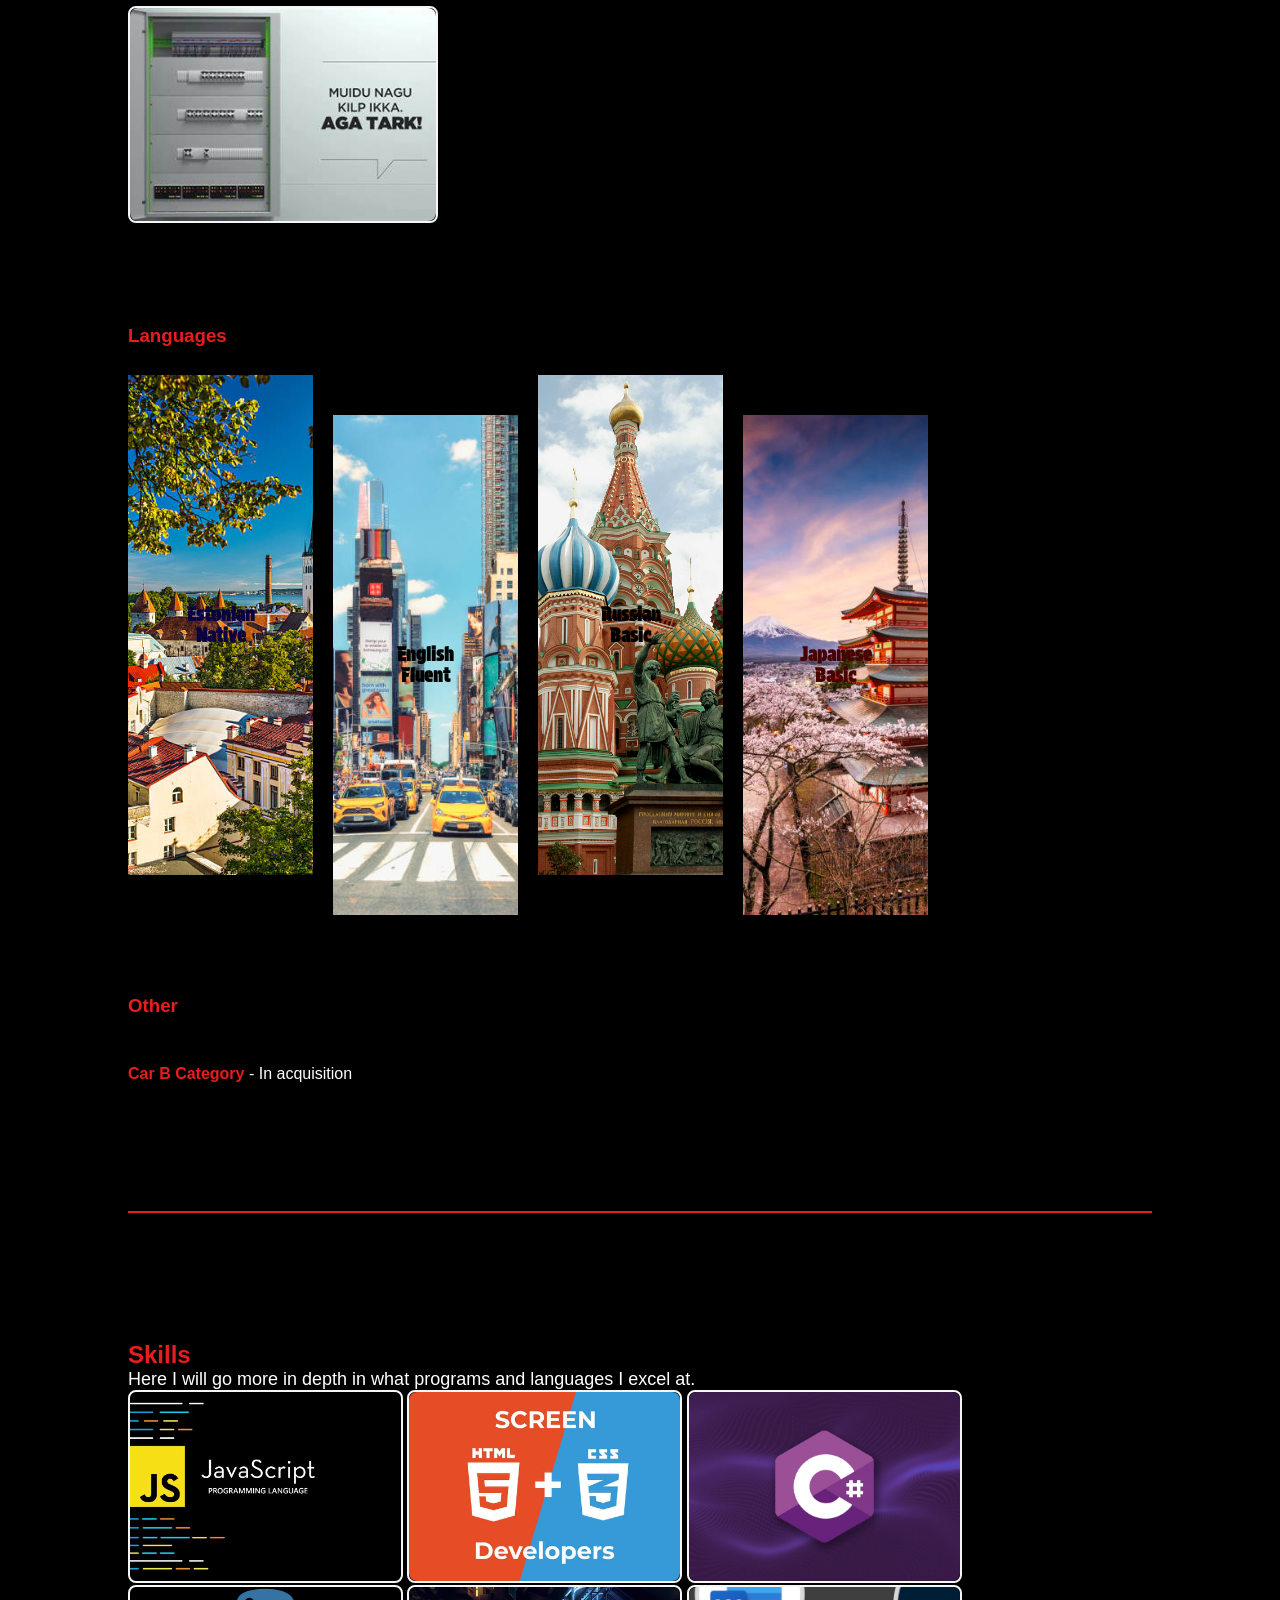
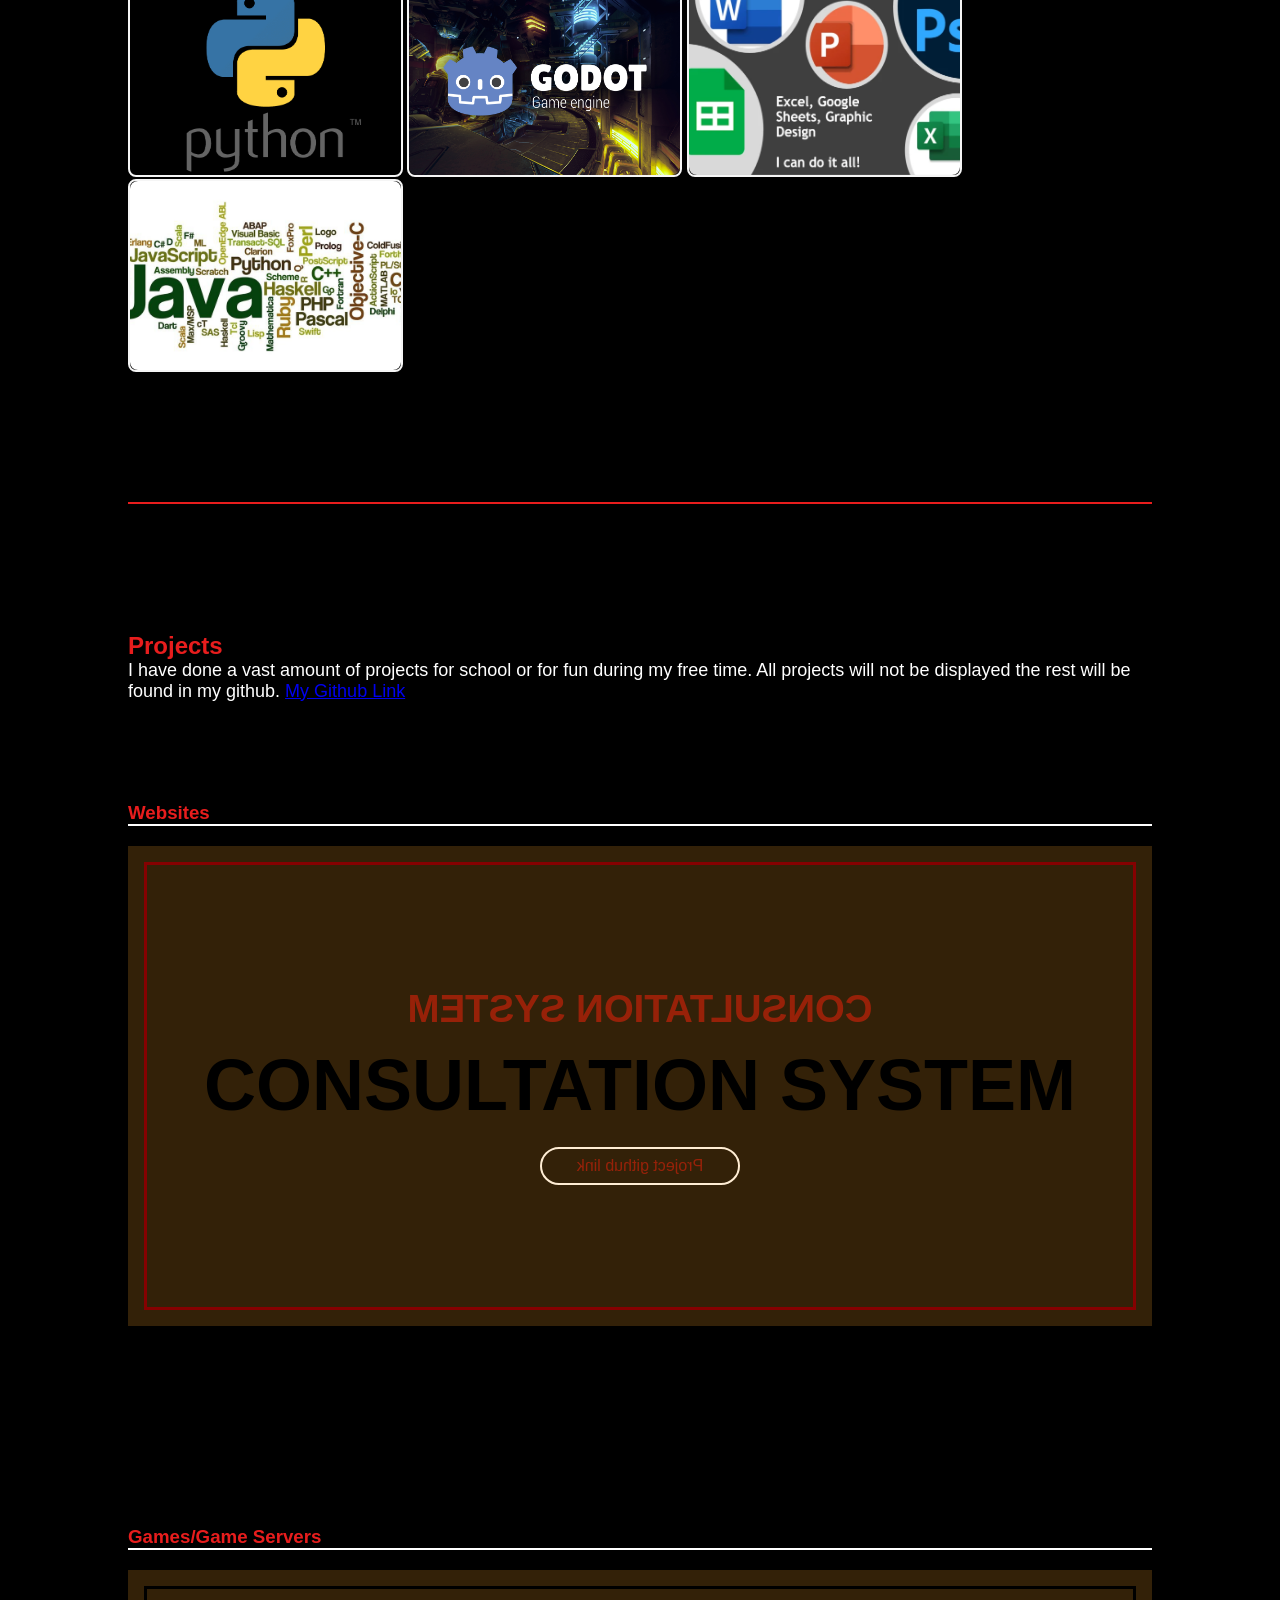
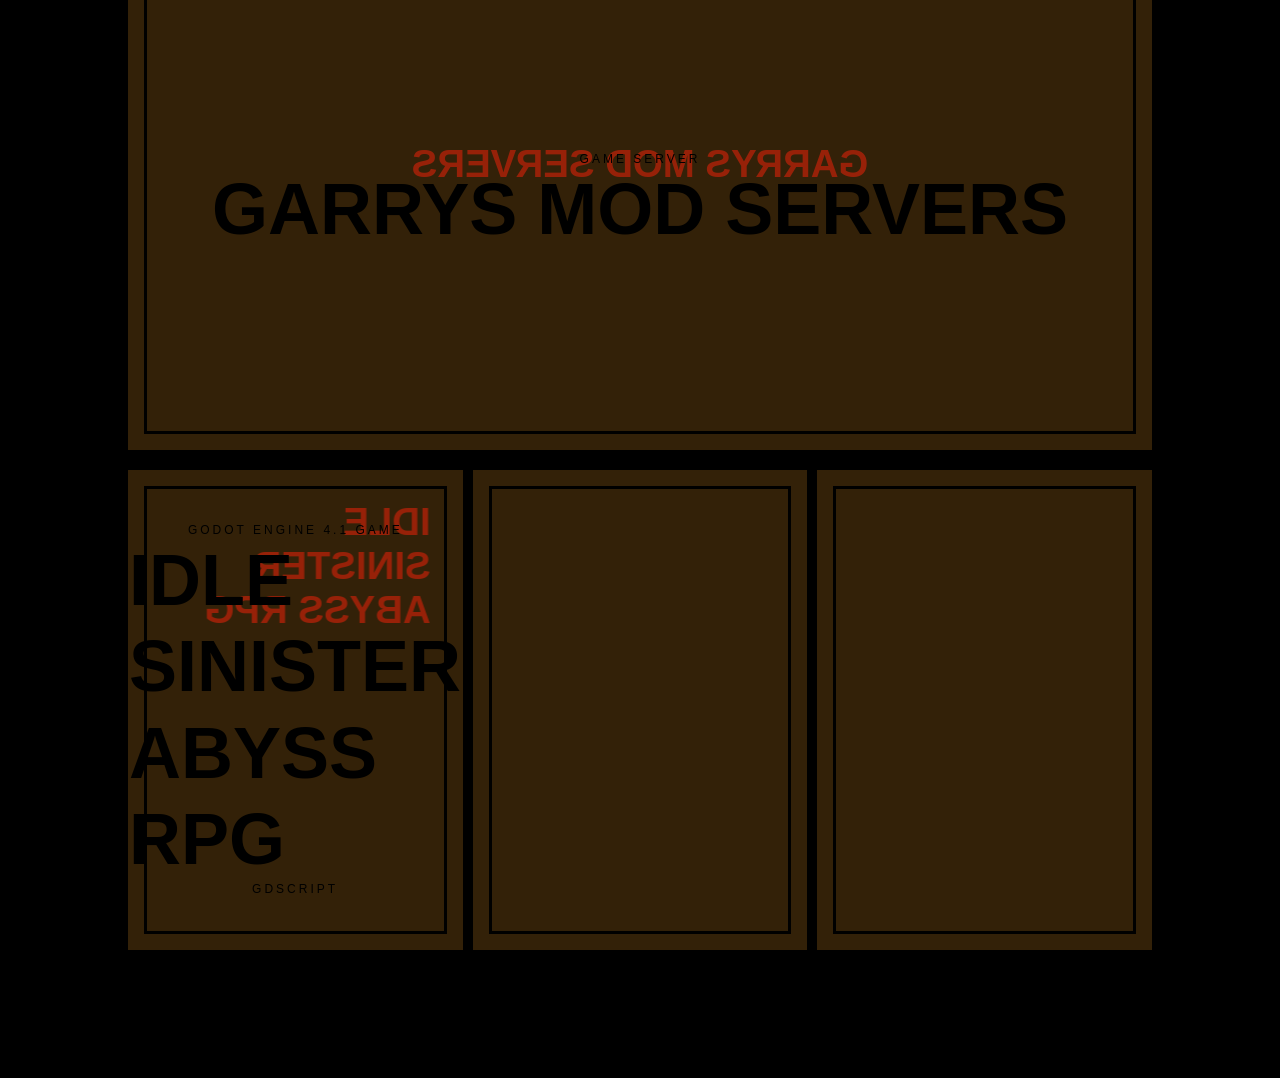
==== commit 0562663e: "Redo projects." ====
--- a/docs/portfolioindex.html
+++ b/docs/portfolioindex.html
@@ -225,86 +225,82 @@
                 <div class="project-details">
                   <div class="detail-item">
                       <h3>Websites</h3>
-                      <div class="project-item">
-                        <div class="project-text">
-                            <h4>Music API</h4>
-                            <p>
-                                - JS, CSS, HTML.<br>
-                                The website was created as a group project which utilized an API.<br>
-                                <a href="https://github.com/Alkems/Music-api" target="_blank">Project link</a>
-                            </p>
-                        </div>
-                        <div class="project-images">
-                            <img src="../Pictures/Portfolio.jpg" alt="Project Image 1">
-                            <img src="../Pictures/PORT2.png" alt="Project Image 2">
-                        </div>
                     </div>
 
-                      <div class="project-item">
-                          <div class="project-text">
-                              <h4>Consultation System</h4>
-                              <p>
-                                  - C#, HTML.<br>
-                                  This was made as a school project which allows to create
-                                  consultations, assign them dates and teachers to them.
-                                  Includes a login system. <br>
-                                  <a href="https://github.com/Alkems/Konsultatsiooni-Susteem" target="_blank">Projects Link</a>
-                              </p>
-                          </div>
-                          <div class="project-images">
-                              <img src="../Pictures/C1.png" alt="Project Image 1">
-                              <img src="../Pictures/C2.png" alt="Project Image 2">
-                              <img src="../Pictures/C3.png" alt="Project Image 3">
-                          </div>
+                    <div class="projectcard">
+                      <div class="projectcard-content">
+                        <div class="projectcard-front">
+                          <p class="sub-title">Website</p>
+                          <h1 class="title">Consultation System</h1>
+                          <p class="sub-title">C# | HTML</p>
+                        </div>
+                        <div class="projectcard-back">
+                          <div class="back-title">Consultation System</div>
+                          <div class="projectcard-text">
+                            <span>About: </span>The project was created as an school project. You can login, register and view periods and missing consultations for those periods.
+                            As an Admin you can add new teachers, new periods and new consultations.
+                          </div>
+                          <a href="https://github.com/Alkems/Konsultatsiooni-Susteem" class="btn">Project github link</a>
+                        </div>
                       </div>
-
-
-                      <h3>Games/Game Servers</h3>
-                      <div class="project-item">
-                          <div class="project-text">
-                              <h4>Idle Sinister Abyss RPG</h4>
-                              <p>
-                                  - GDScript.<br>
-                                  Idle Sinister Abyss RPG - made with Godot 4 Engine.
-                                  Images and Art is AI generated.
-                                  Game will be made for both mobile and PC controls.
-                                  The project currently is not finished and the code will not be
-                                  open source.
-                              </p>
-                          </div>
-                          <div class="projecti-image">
-                              <img src="../Pictures/I1.png" alt="Project Image 1">
-                              <img src="../Pictures/I2.png" alt="Project Image 2">
-                              <img src="../Pictures/I3.png" alt="Project Image 3">
-                              <img src="../Pictures/I4.png" alt="Project Image 4">
-                              <img src="../Pictures/I5.png" alt="Project Image 5">
-                              <img src="../Pictures/I6.png" alt="Project Image 6">
-                              <img src="../Pictures/I7.png" alt="Project Image 7">
-                              <img src="../Pictures/I8.png" alt="Project Image 8">
-                              <img src="../Pictures/I9.png" alt="Project Image 8">
-                          </div>
+                    </div>
+
+
+                      <h3 class="gameservers">Games/Game Servers</h3>
+
+                      <div class="projectcard2">
+                        <div class="projectcard2-content">
+                          <div class="projectcard2-front">
+                            <p class="sub-title">Game Server</p>
+                            <h1 class="title">Garrys Mod Servers</h1>
+                            <p class="sub-title">LUA</p>
+                          </div>
+                          <div class="projectcard2-back">
+                            <div class="back-title">Garrys Mod Servers</div>
+                            <div class="projectcard2-text">
+                              <span>About: </span>The project was created as an school project. You can login, register and view periods and missing consultations for those periods.
+                              As an Admin you can add new teachers, new periods and new consultations.
+                            </div>
+                          </div>
+                        </div>
                       </div>
 
-                      <div class="project-item">
-                          <div class="project-text">
-                              <h4>Garry's Mod Servers</h4>
-                              <p>
-                                  - LUA.<br>
-                                  I Started off running a server from my computer and
-                                    eventually bought a server.
-                                  I setup and managed multiple servers with over 10+ players.
-                                  Servers had addons/mods which were bought or downloaded
-                                    for free and customized for my server by me.
-                                  I no longer have pictures of the servers as they are no
-                                    longer running.
-                                  Projects will not be open source.
-                              </p>
-                          </div>
-                          <div class="project-images">
-                              <img src="../Pictures/G2.png" alt="Project Image 1">
-                              <img src="../Pictures/G1.png" alt="Project Image 2">
-                          </div>
-                      </div>
+                      <div class="p3n4">
+                        <div class="projectcard3">
+                          <div class="projectcard3-content">
+                            <div class="projectcard3-front">
+                              <p class="sub-title">Godot Engine 4.1 Game</p>
+                              <h1 class="title">Idle Sinister Abyss RPG</h1>
+                              <p class="sub-title">GdScript</p>
+                            </div>
+                            <div class="projectcard3-back">
+                              <div class="back-title">Idle Sinister Abyss RPG</div>
+                              <div class="projectcard3-text">
+                                <span>About: </span>The project was created as an school project. You can login, register and view periods and missing consultations for those periods.
+                                As an Admin you can add new teachers, new periods and new consultations.
+                              </div>
+                            </div>
+                          </div>
+                        </div>
+
+                        <div class="projectcard4">
+                          <div class="projectcard4-content">
+                            <div class="projectcard4-front">
+                            </div>
+                            <div class="projectcard4-back">
+                            </div>
+                          </div>
+                        </div>
+
+                        <div class="projectcard5">
+                          <div class="projectcard5-content">
+                            <div class="projectcard5-front">
+                            </div>
+                            <div class="projectcard5-back">
+                            </div>
+                          </div>
+                        </div>
+                    </div>
                   </div>
               </div>
           </div>
--- a/style.css
+++ b/style.css
@@ -42,7 +42,7 @@
     display: flex;
     justify-content: space-between;
     align-items: center;
-    padding: 10px 10px;
+    padding: 5px 5px;
     background-color: #000;
 }
 
@@ -104,7 +104,6 @@
 
 ul {
   display: flex;
-  gap: 1rem;
   list-style: none;
 }
 
@@ -112,7 +111,7 @@
   text-decoration: none;
   color: #fff;
   font-size: 22px;
-  padding: 1rem 2rem;
+  padding: 0.25rem 0.5rem;
   position: relative;
 }
 
@@ -491,3 +490,383 @@
   max-height: 500px;
   object-fit: cover;
 }
+
+.gameservers {
+  margin-top: 200px;
+}
+
+ /* Projectcard 1 section */
+.projectcard {
+  width: 100%;
+  margin-top: 20px;
+}
+
+.projectcard-content {
+  position: relative;
+  padding: 15rem 5rem;
+  transform-style: preserve-3d;
+  transition: transform 3s;
+}
+.projectcard:hover .projectcard-content {
+  transform: rotateY(180deg);
+}
+
+.projectcard-front,
+.projectcard-back {
+  position: absolute;
+  top: 0;
+  right: 0;
+  bottom: 0;
+  left: 0;
+  padding: 2rem;
+  display: flex;
+  flex-direction: column;
+  justify-content: center;
+  backface-visibility: hidden;
+  transform-style: preserve-3d;
+}
+
+.projectcard-front,
+.projectcard-back {
+  background-size: cover;
+  background-repeat: no-repeat;
+  background-blend-mode: overlay;
+  color: rgb(0, 0, 0);
+}
+.projectcard-front {
+  background-image: url("../Alkems.github.io/Pictures/C1.png");
+  background-color: rgba(255, 163, 42, 0.2);
+  align-items: center;
+}
+.projectcard-front::before {
+  content: "";
+  position: absolute;
+  inset: 1rem;
+  border: 3px solid rgb(133, 1, 1);
+  transform: translateZ(2rem);
+}
+.title {
+  font-family: "Teko", sans-serif;
+  font-size: 4.5rem;
+  text-transform: uppercase;
+  line-height: 120%;
+  transform: translateZ(4.4rem);
+  color: rgb(0, 0, 0);
+}
+.sub-title {
+  font-size: 0.75rem;
+  font-weight: 500;
+  text-transform: uppercase;
+  letter-spacing: 3px;
+  transform: translateZ(3rem);
+  color: rgb(0, 0, 0);
+}
+
+.projectcard-back {
+  background-image: url("../Alkems.github.io/Pictures/C2.png");
+  transform: rotateY(180deg);
+  gap: 0.5rem;
+}
+.back-title {
+  font-family: "Teko", sans-serif;
+  font-size: 2.4rem;
+  font-weight: 600;
+  color: rgb(126, 0, 0);
+  text-transform: uppercase;
+  align-self: center;
+  transform: translateZ(2rem);
+}
+
+.projectcard-back span {
+  font-weight: 600;
+  color: rgb(126, 0, 0);
+}
+.btn {
+  text-decoration: none;
+  font-weight: 500;
+  padding: 0.5rem 2.2rem;
+  color: rgb(126, 0, 0);
+  background-color: #000;
+  border: 2px solid white;
+  border-radius: 100px;
+  text-align: center;
+  align-self: center;
+  margin-top: 1rem;
+  transform: translateZ(2rem);
+  transition: 0.3s ease;
+}
+.btn:hover {
+  background-color: rgb(0, 0, 0);
+  color: white;
+  border: 2px solid rgb(0, 0, 0);
+}
+
+.projectcard-text {
+  font-size: 1.5rem;
+}
+
+
+ /* Projectcard 2 section */
+ .projectcard2 {
+  width: 100%;
+  margin-top: 20px;
+}
+
+.projectcard2-content {
+  position: relative;
+  padding: 15rem 5rem;
+  transform-style: preserve-3d;
+  transition: transform 3s;
+}
+.projectcard2:hover .projectcard2-content {
+  transform: rotateY(180deg);
+}
+
+.projectcard2-front,
+.projectcard2-back {
+  position: absolute;
+  top: 0;
+  right: 0;
+  bottom: 0;
+  left: 0;
+  padding: 2rem;
+  display: flex;
+  flex-direction: column;
+  justify-content: center;
+  backface-visibility: hidden;
+  transform-style: preserve-3d;
+}
+
+.projectcard2-front,
+.projectcard2-back {
+  background-size: cover;
+  background-repeat: no-repeat;
+  background-blend-mode: overlay;
+  color: rgb(0, 0, 0);
+}
+.projectcard2-front {
+  background-image: url("../Alkems.github.io/Pictures/G1.png");
+  background-color: rgba(255, 163, 42, 0.2);
+  align-items: center;
+}
+.projectcard2-front::before {
+  content: "";
+  position: absolute;
+  inset: 1rem;
+  border: 3px solid rgb(0, 0, 0);
+  transform: translateZ(2rem);
+}
+
+.projectcard2-back {
+  background-image: url("../Alkems.github.io/Pictures/G2.png");
+  transform: rotateY(180deg);
+  gap: 0.5rem;
+}
+
+.projectcard2-back span {
+  font-weight: 600;
+  color: rgb(126, 0, 0);
+}
+
+.projectcard2-text {
+  font-size: 1.5rem;
+}
+
+
+
+.p3n4 {
+  display: flex;
+  gap: 10px;
+}
+ /* Projectcard 3 section */
+ .projectcard3 {
+  width: 350px;
+  height: 100%;
+  margin-top: 20px;
+}
+
+.projectcard3-content {
+  position: relative;
+  padding: 15rem 5rem;
+  transform-style: preserve-3d;
+  transition: transform 3s;
+}
+.projectcard3:hover .projectcard3-content {
+  transform: rotateY(180deg);
+}
+
+.projectcard3-front,
+.projectcard3-back {
+  position: absolute;
+  top: 0;
+  right: 0;
+  bottom: 0;
+  left: 0;
+  padding: 2rem;
+  display: flex;
+  flex-direction: column;
+  justify-content: center;
+  backface-visibility: hidden;
+  transform-style: preserve-3d;
+}
+
+.projectcard3-front,
+.projectcard3-back {
+  background-size: cover;
+  background-repeat: no-repeat;
+  background-blend-mode: overlay;
+  color: rgb(0, 0, 0);
+}
+.projectcard3-front {
+  background-image: url("../Alkems.github.io/Pictures/I1.png");
+  background-color: rgba(255, 163, 42, 0.2);
+  align-items: center;
+}
+.projectcard3-front::before {
+  content: "";
+  position: absolute;
+  inset: 1rem;
+  border: 3px solid rgb(0, 0, 0);
+  transform: translateZ(2rem);
+}
+
+.projectcard3-back {
+  background-image: url("../Alkems.github.io/Pictures/I2.png");
+  transform: rotateY(180deg);
+  gap: 0.5rem;
+}
+
+.projectcard3-back span {
+  font-weight: 600;
+  color: rgb(126, 0, 0);
+}
+
+.projectcard3-text {
+  font-size: 1.5rem;
+}
+
+/* Projectcard 3 section */
+.projectcard4 {
+  width: 350px;
+  height: 100%;
+  margin-top: 20px;
+}
+
+.projectcard4-content {
+  position: relative;
+  padding: 15rem 5rem;
+  transform-style: preserve-3d;
+  transition: transform 3s;
+}
+.projectcard4:hover .projectcard4-content {
+  transform: rotateY(180deg);
+}
+
+.projectcard4-front,
+.projectcard4-back {
+  position: absolute;
+  top: 0;
+  right: 0;
+  bottom: 0;
+  left: 0;
+  padding: 2rem;
+  display: flex;
+  flex-direction: column;
+  justify-content: center;
+  backface-visibility: hidden;
+  transform-style: preserve-3d;
+}
+
+.projectcard4-front,
+.projectcard4-back {
+  background-size: cover;
+  background-repeat: no-repeat;
+  background-blend-mode: overlay;
+  color: rgb(0, 0, 0);
+}
+.projectcard4-front {
+  background-image: url("../Alkems.github.io/Pictures/I3.png");
+  background-color: rgba(255, 163, 42, 0.2);
+  align-items: center;
+}
+.projectcard4-front::before {
+  content: "";
+  position: absolute;
+  inset: 1rem;
+  border: 3px solid rgb(0, 0, 0);
+  transform: translateZ(2rem);
+}
+
+.projectcard4-back {
+  background-image: url("../Alkems.github.io/Pictures/I4.png");
+  transform: rotateY(180deg);
+  gap: 0.5rem;
+}
+
+.projectcard4-back span {
+  font-weight: 600;
+  color: rgb(126, 0, 0);
+}
+
+/* Projectcard 5 section */
+.projectcard5 {
+  width: 350px;
+  height: 100%;
+  margin-top: 20px;
+}
+
+.projectcard5-content {
+  position: relative;
+  padding: 15rem 5rem;
+  transform-style: preserve-3d;
+  transition: transform 3s;
+}
+.projectcard5:hover .projectcard5-content {
+  transform: rotateY(180deg);
+}
+
+.projectcard5-front,
+.projectcard5-back {
+  position: absolute;
+  top: 0;
+  right: 0;
+  bottom: 0;
+  left: 0;
+  padding: 2rem;
+  display: flex;
+  flex-direction: column;
+  justify-content: center;
+  backface-visibility: hidden;
+  transform-style: preserve-3d;
+}
+
+.projectcard5-front,
+.projectcard5-back {
+  background-size: cover;
+  background-repeat: no-repeat;
+  background-blend-mode: overlay;
+  color: rgb(0, 0, 0);
+}
+.projectcard5-front {
+  background-image: url("../Alkems.github.io/Pictures/I6.png");
+  background-color: rgba(255, 163, 42, 0.2);
+  align-items: center;
+}
+.projectcard5-front::before {
+  content: "";
+  position: absolute;
+  inset: 1rem;
+  border: 3px solid rgb(0, 0, 0);
+  transform: translateZ(2rem);
+}
+
+.projectcard5-back {
+  background-image: url("../Alkems.github.io/Pictures/I7.png");
+  transform: rotateY(180deg);
+  gap: 0.5rem;
+}
+
+.projectcard5-back span {
+  font-weight: 600;
+  color: rgb(126, 0, 0);
+}
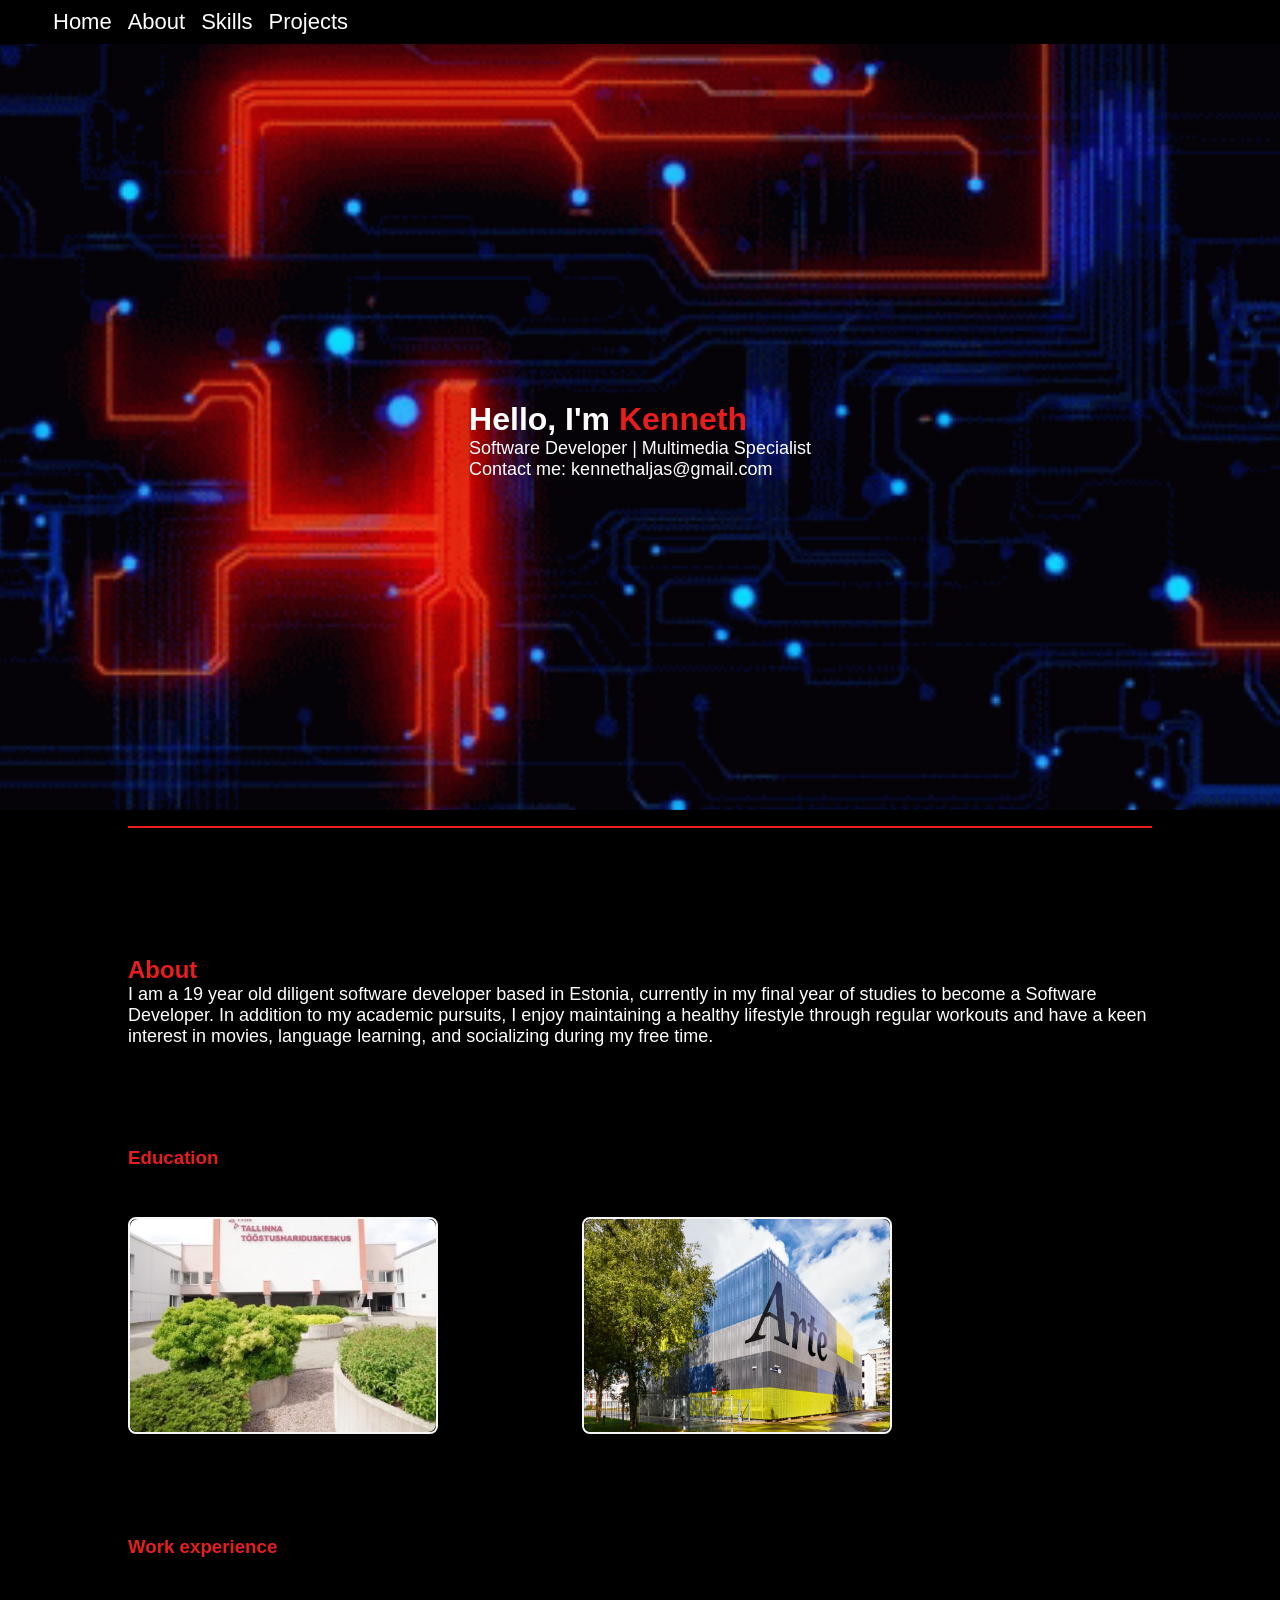
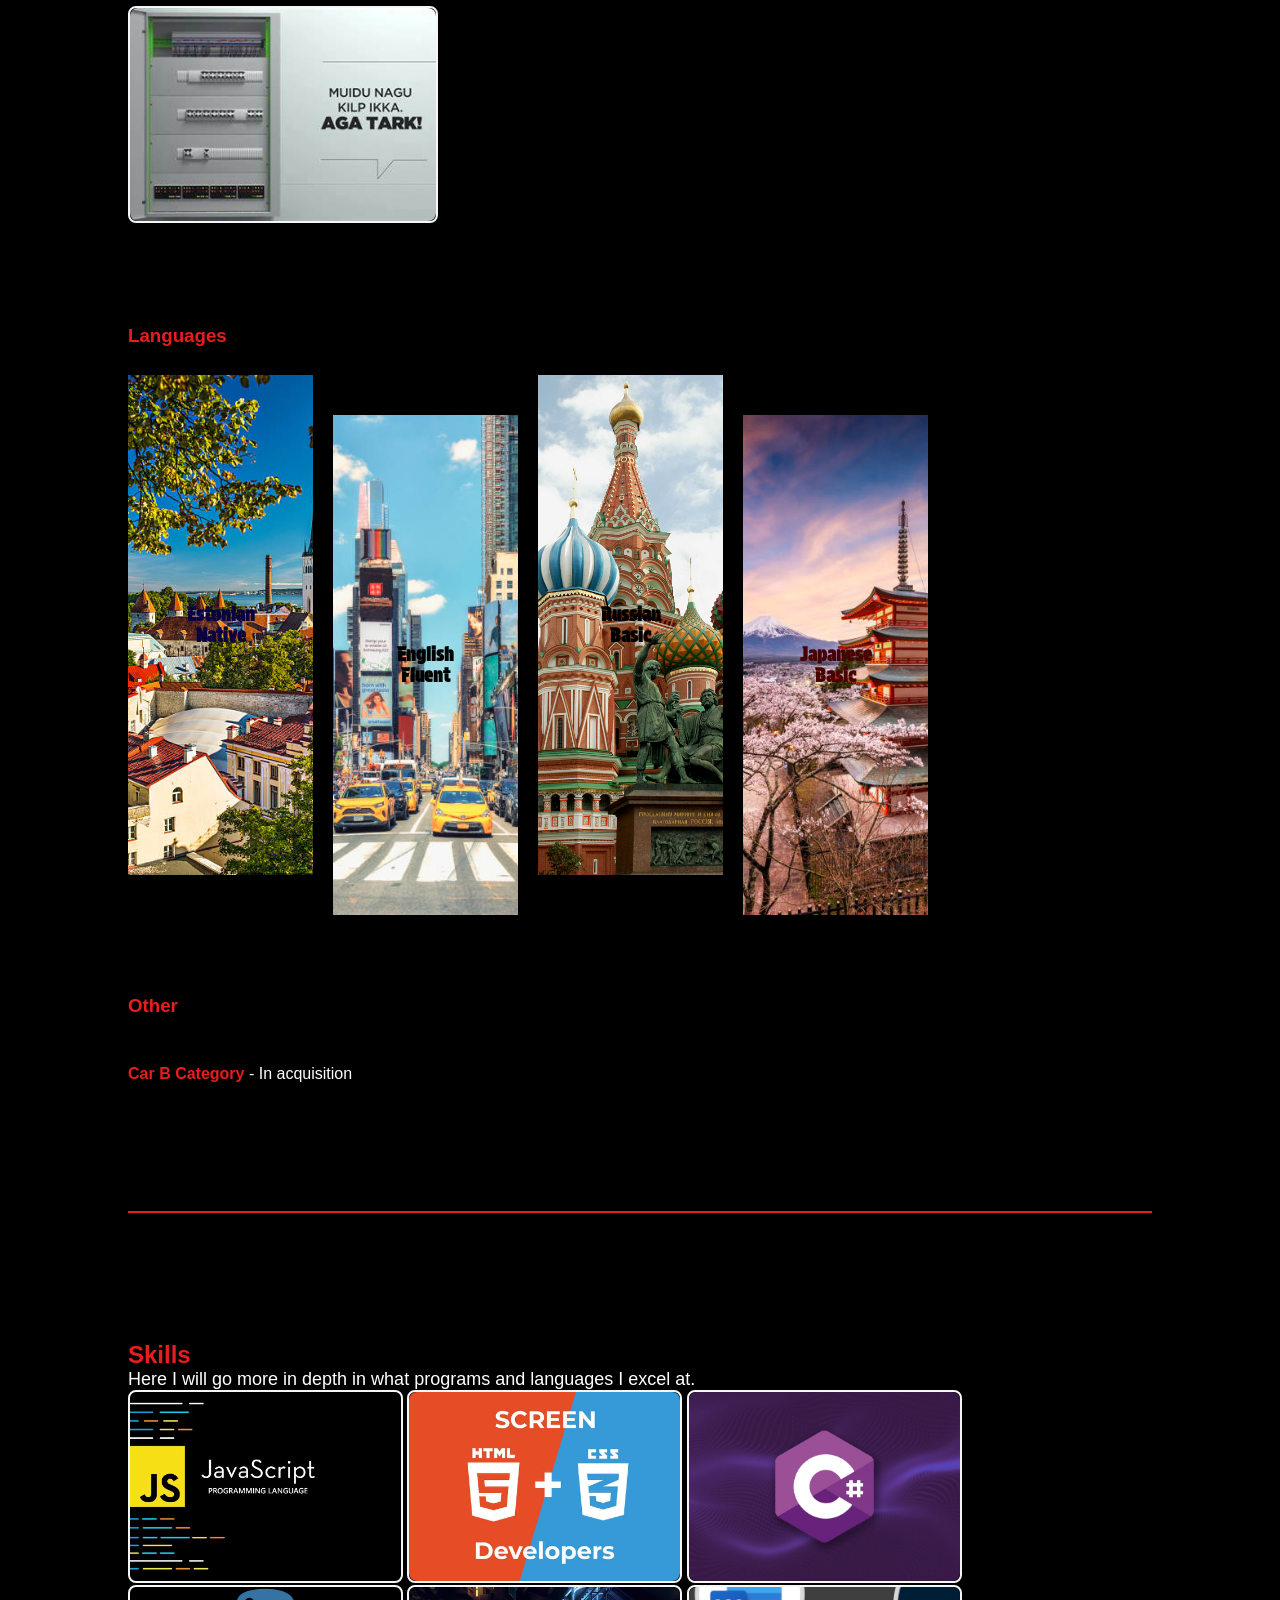
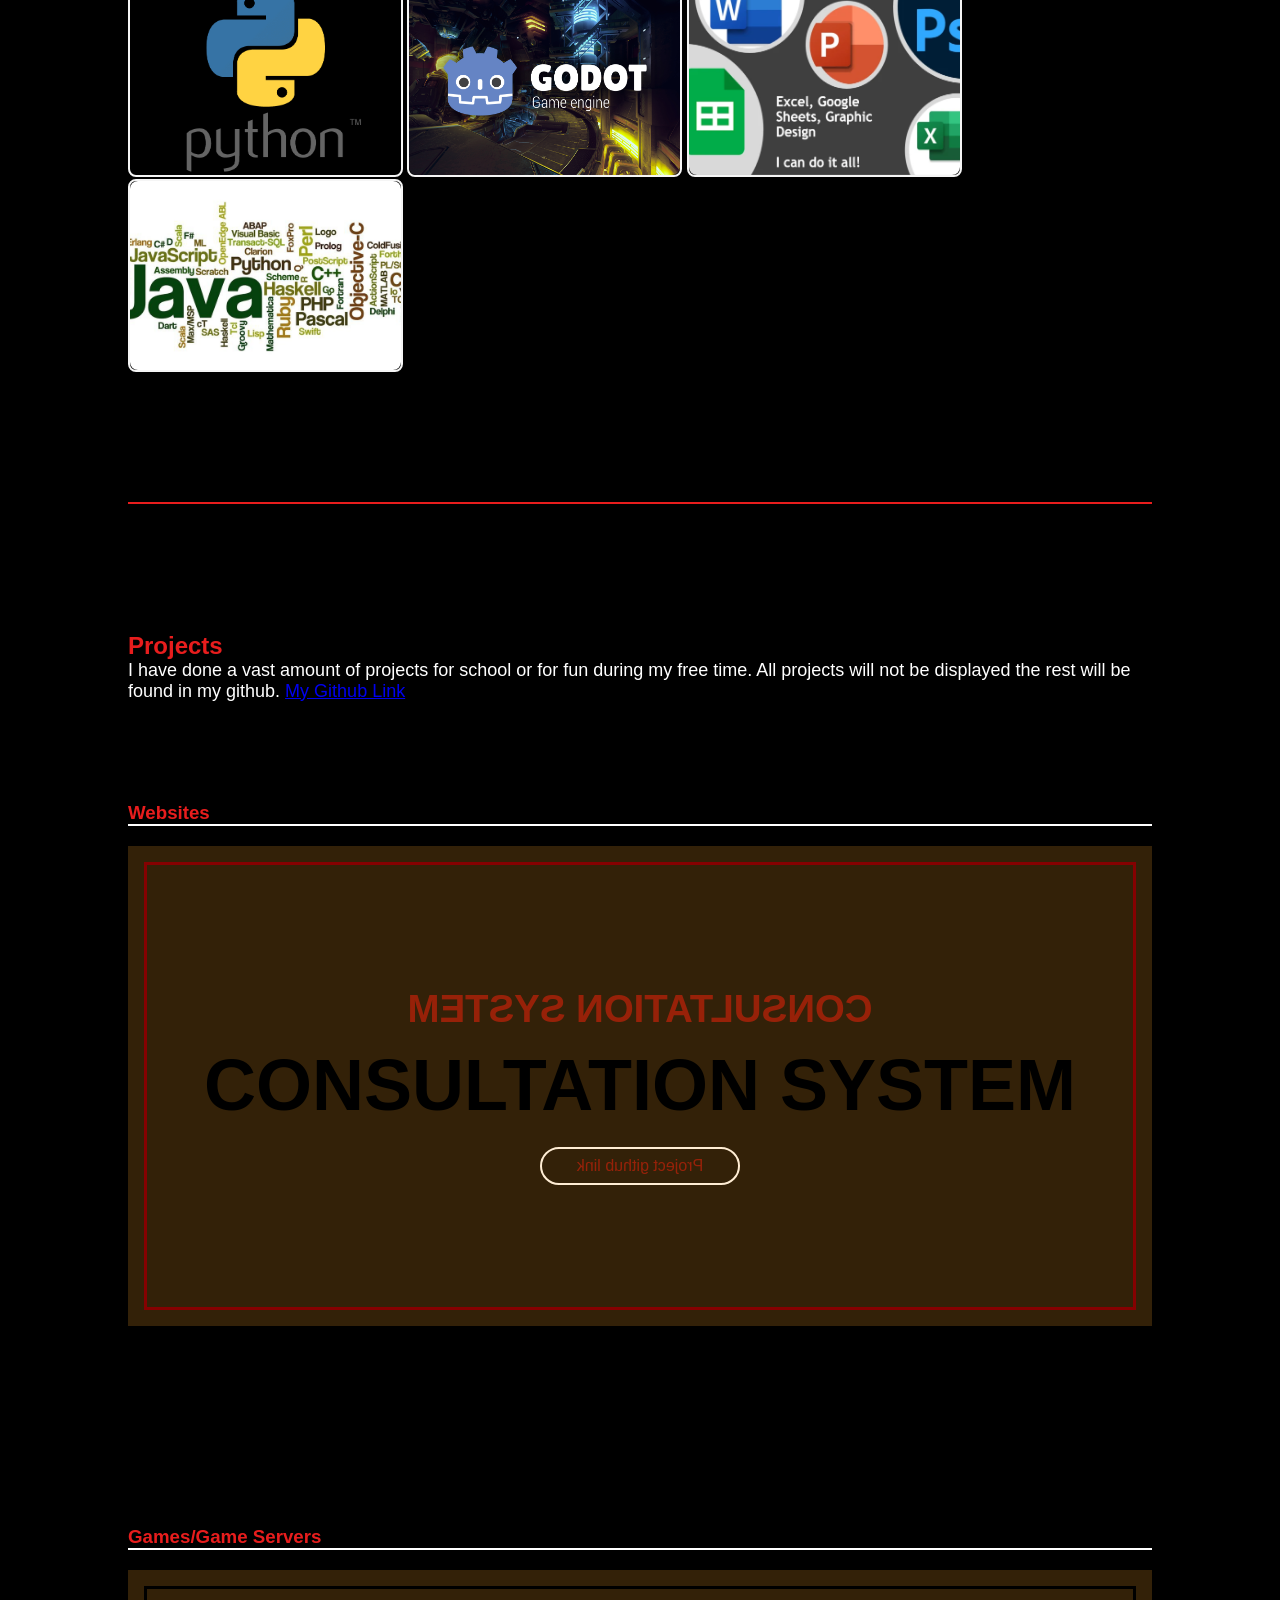
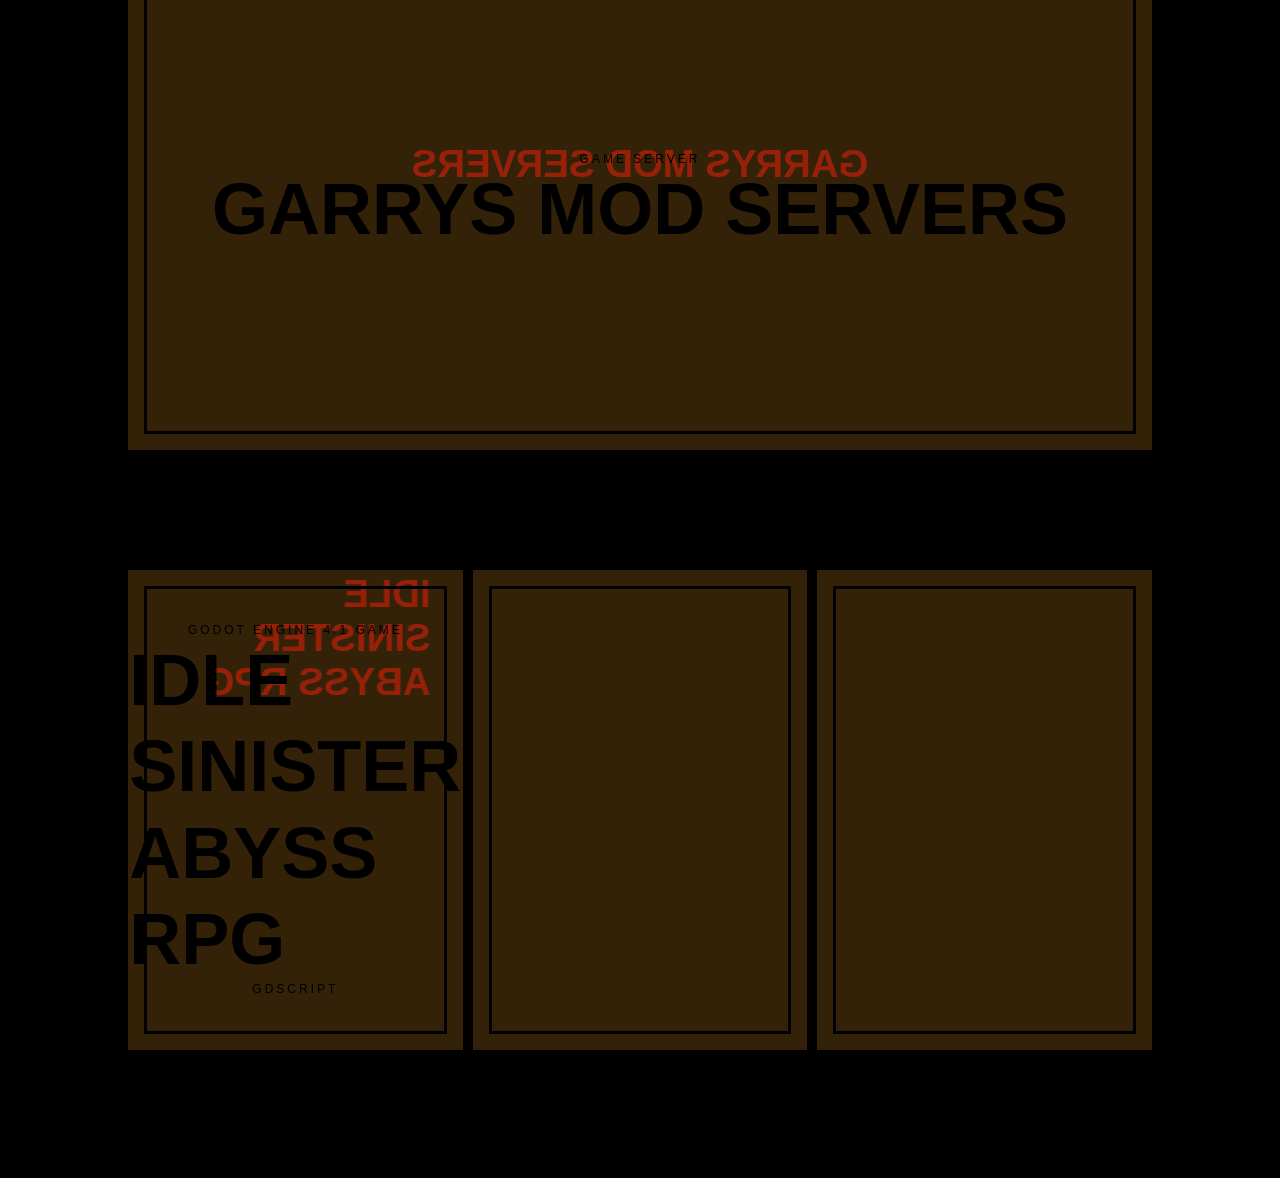
==== commit d5c78023: "Update project text." ====
--- a/docs/portfolioindex.html
+++ b/docs/portfolioindex.html
@@ -276,8 +276,8 @@
                             <div class="projectcard3-back">
                               <div class="back-title">Idle Sinister Abyss RPG</div>
                               <div class="projectcard3-text">
-                                <span>About: </span>The project was created as an school project. You can login, register and view periods and missing consultations for those periods.
-                                As an Admin you can add new teachers, new periods and new consultations.
+                                <span>About: </span>The project was created using Godot Engine. The game is made during my free time. The game allows players
+                                to recruit new characters, fight other characters, advance their own character stats and get stronger. The game is not finished.
                               </div>
                             </div>
                           </div>
--- a/style.css
+++ b/style.css
@@ -670,6 +670,8 @@
 
 .projectcard2-text {
   font-size: 1.5rem;
+  font-weight: bolder;
+  color: hsl(0, 100%, 50%);
 }
 
 
@@ -677,7 +679,15 @@
 .p3n4 {
   display: flex;
   gap: 10px;
-}
+  margin-top: 100px;
+}
+
+@media screen and (max-width: 600px) {
+  .p3n4 {
+    display: inline-block;
+  }
+}
+
  /* Projectcard 3 section */
  .projectcard3 {
   width: 350px;
@@ -743,6 +753,8 @@
 
 .projectcard3-text {
   font-size: 1.5rem;
+  font-weight: bolder;
+  color: hsl(0, 100%, 50%);
 }
 
 /* Projectcard 3 section */
